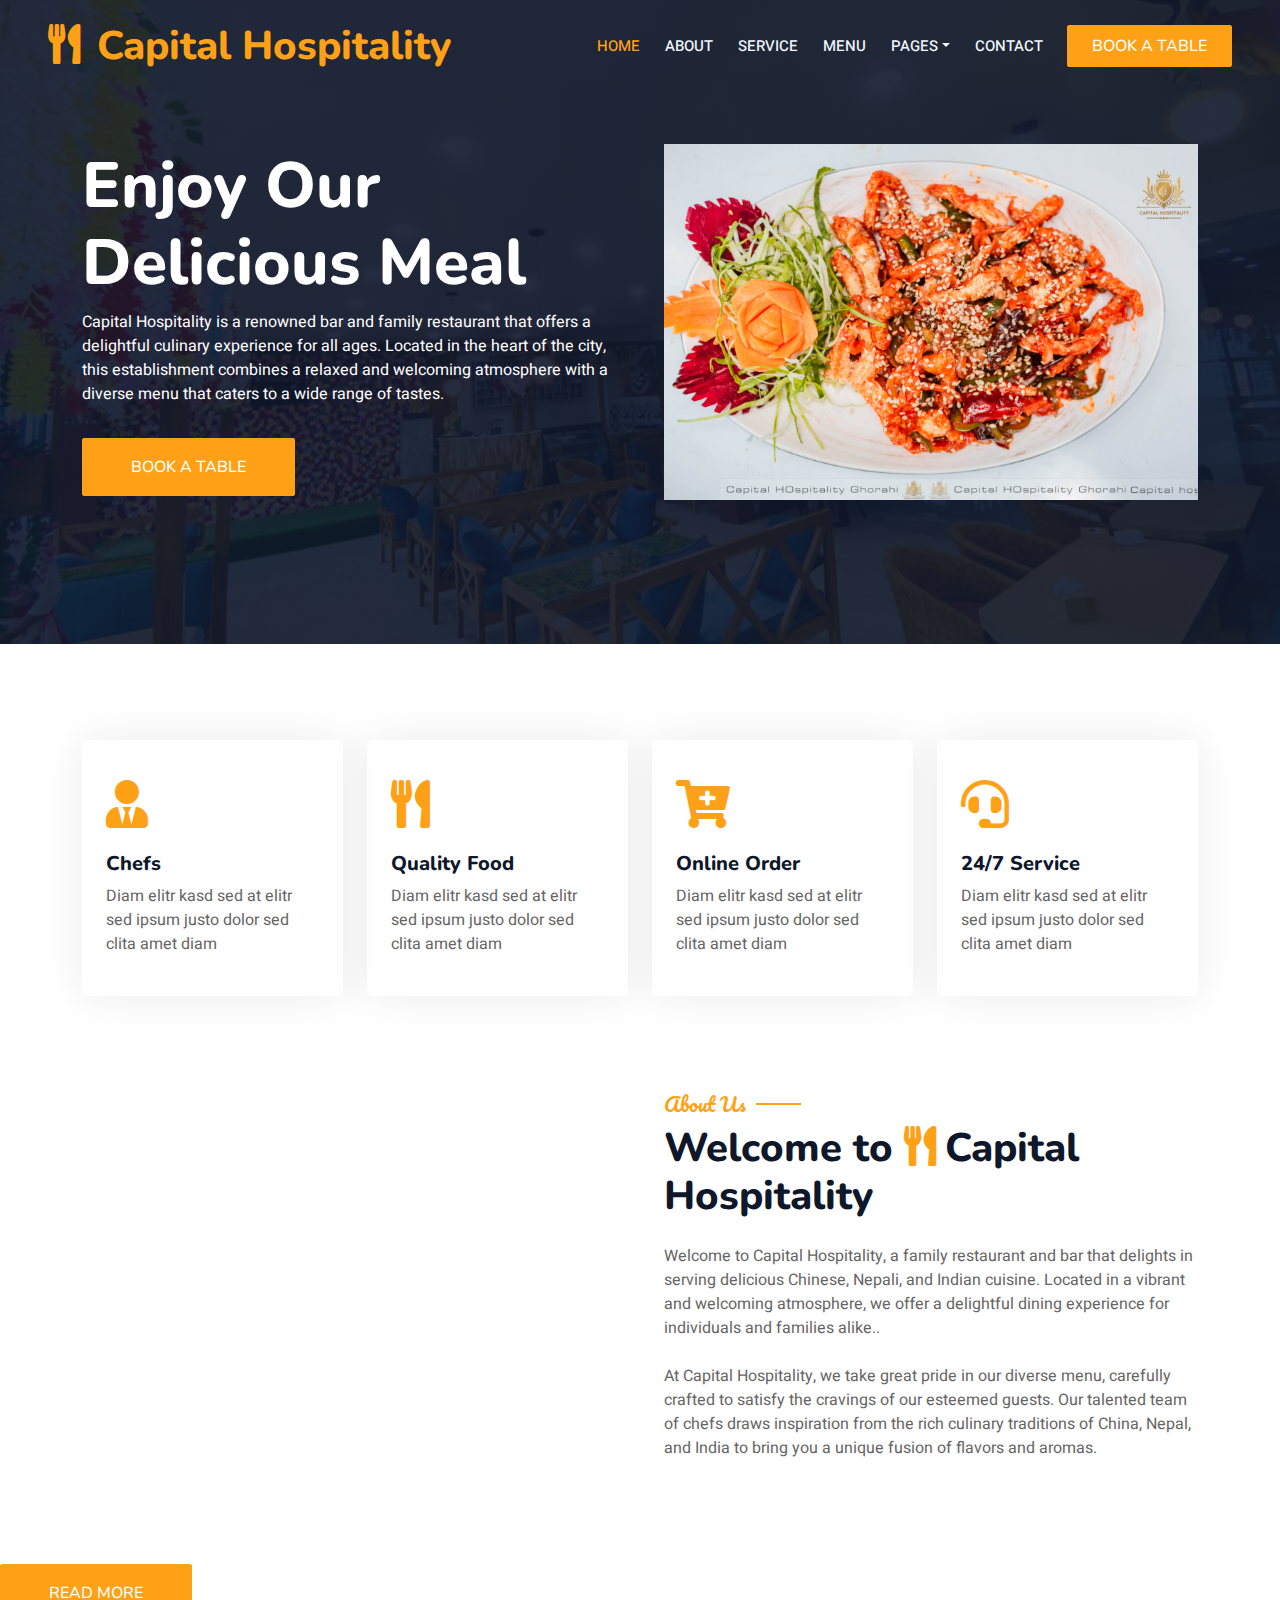
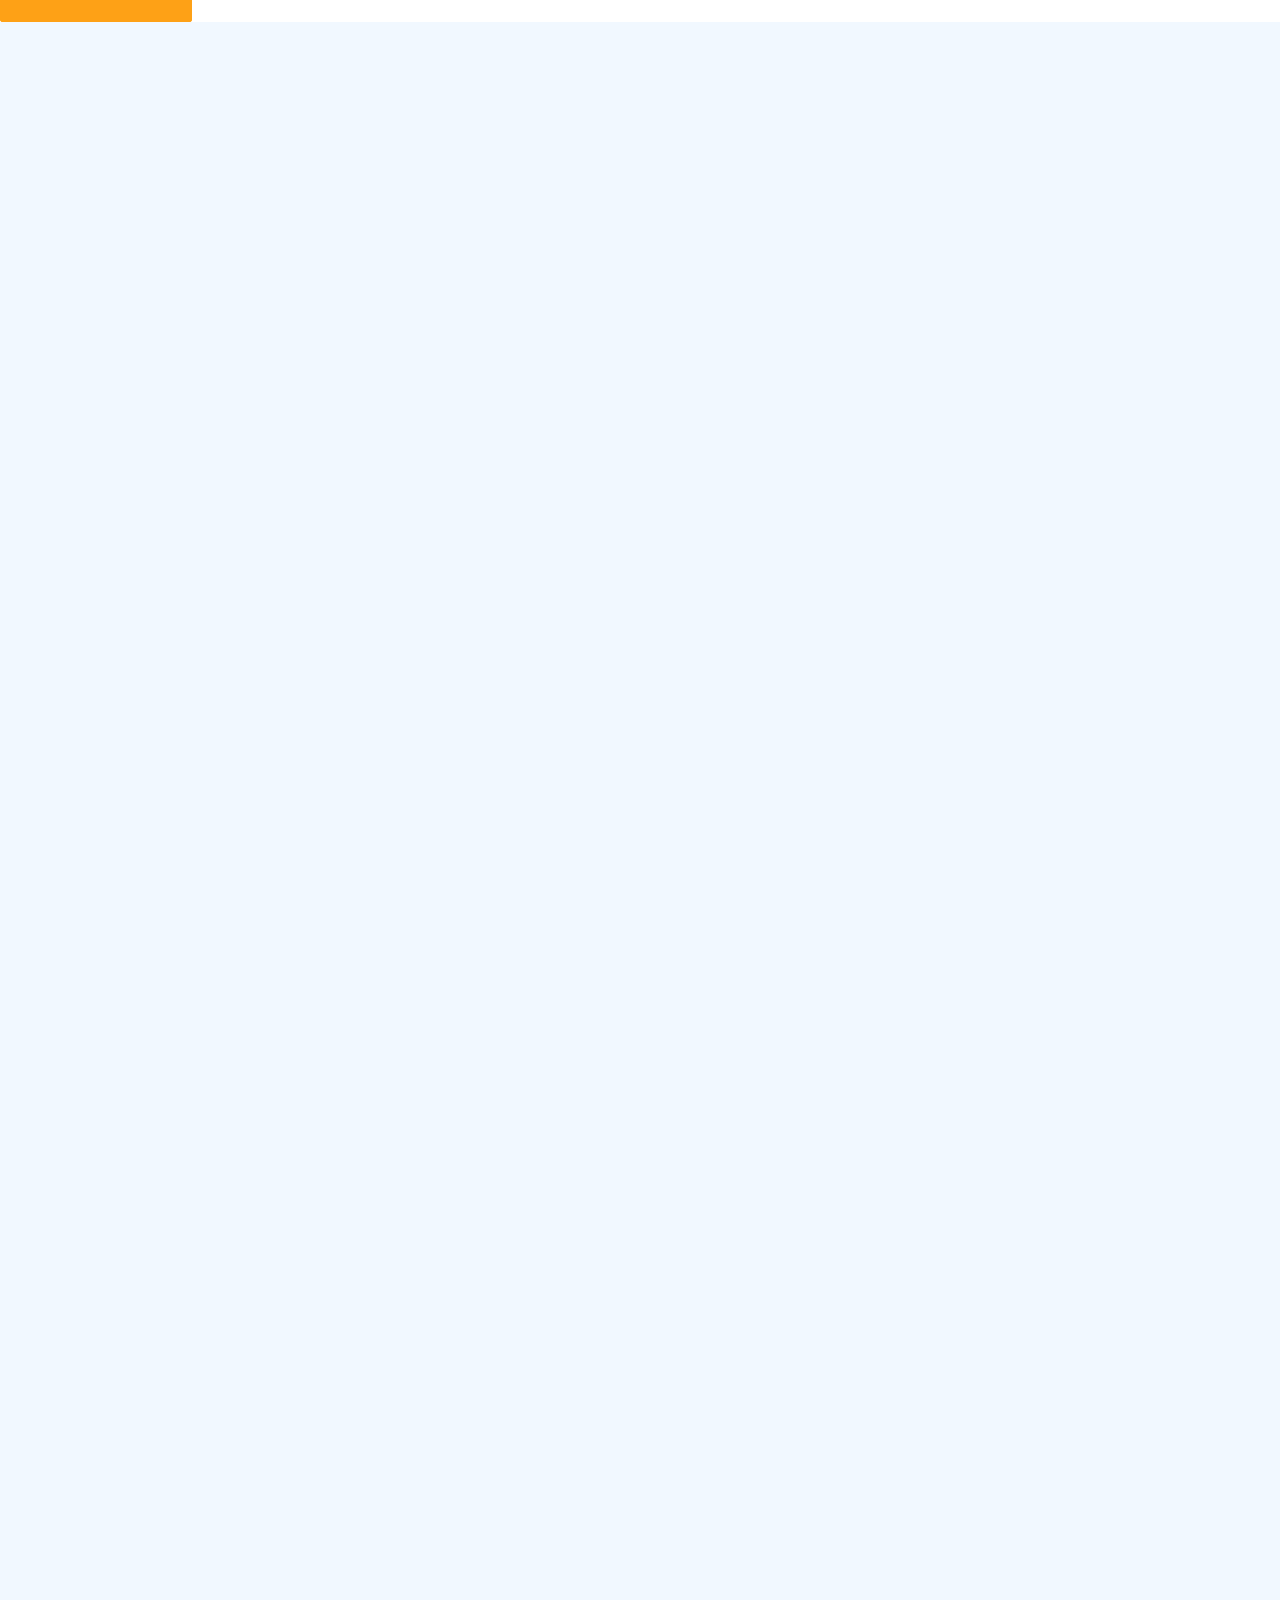
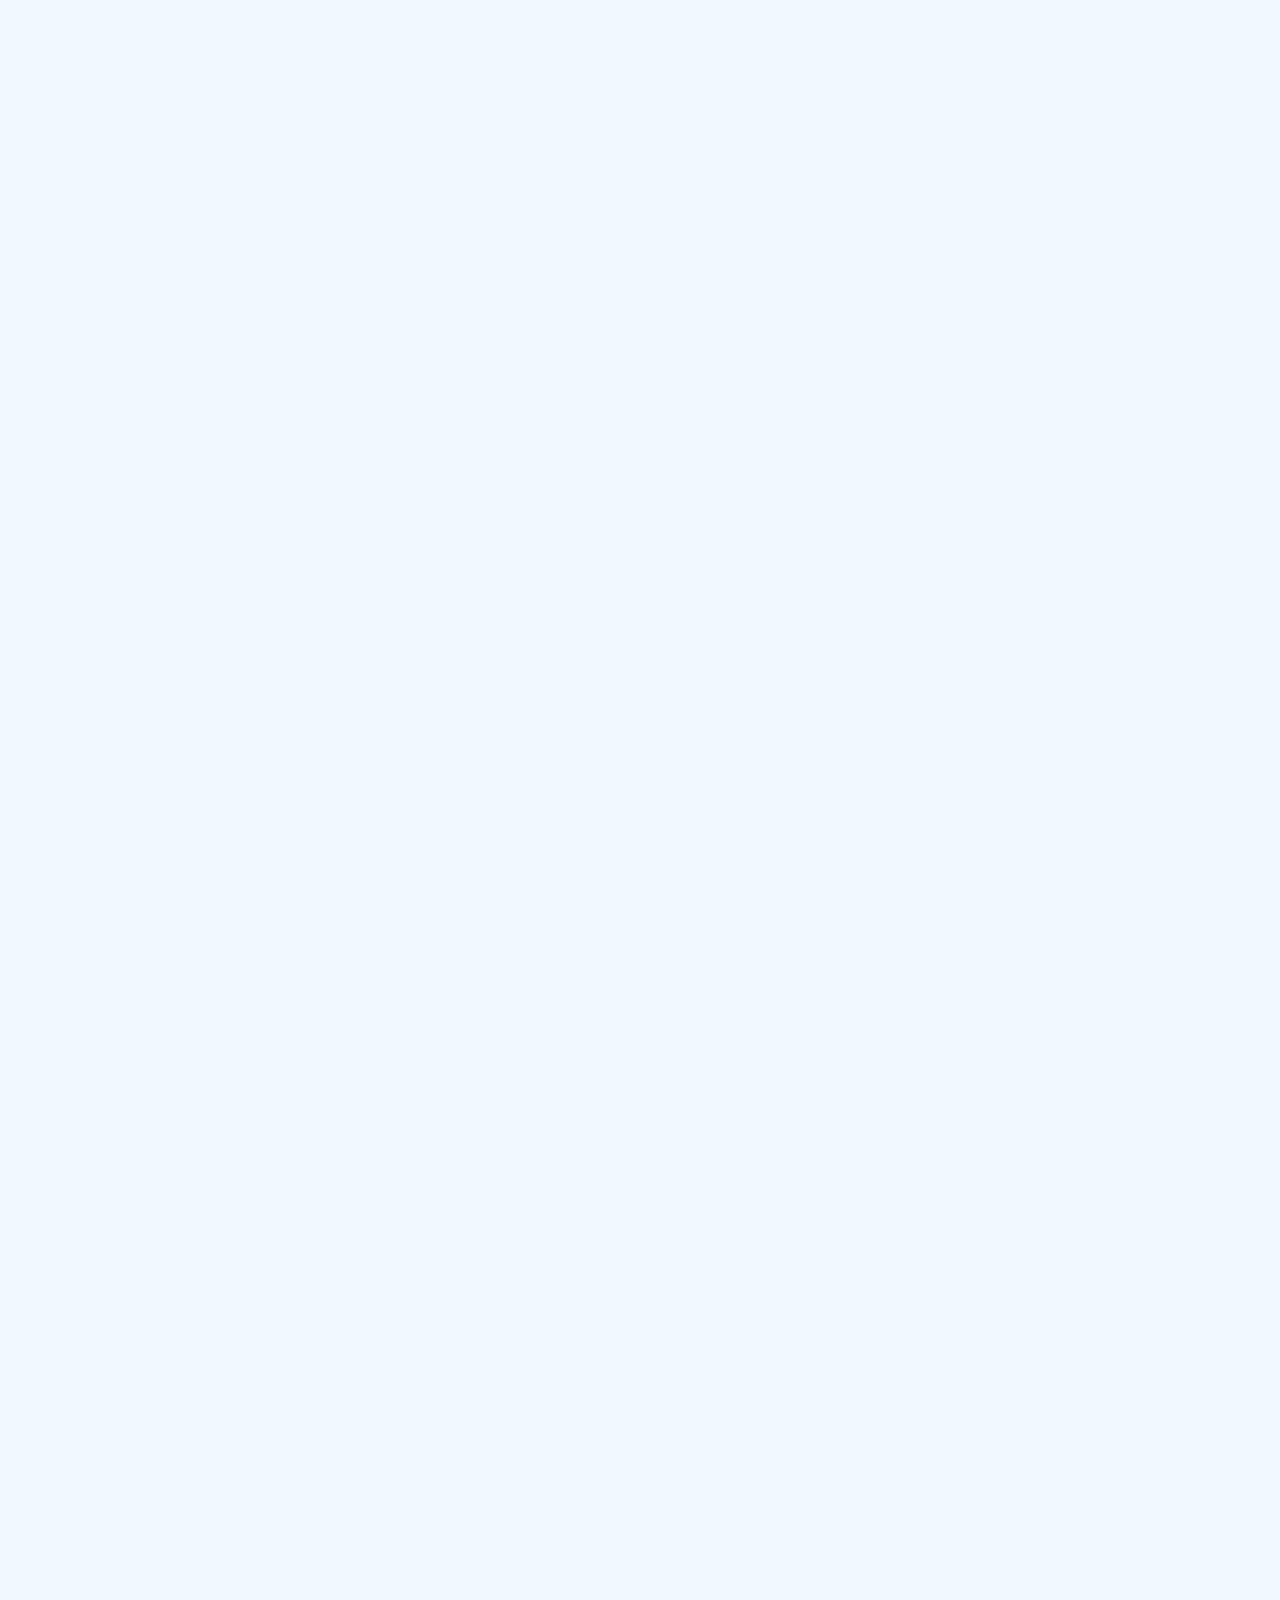
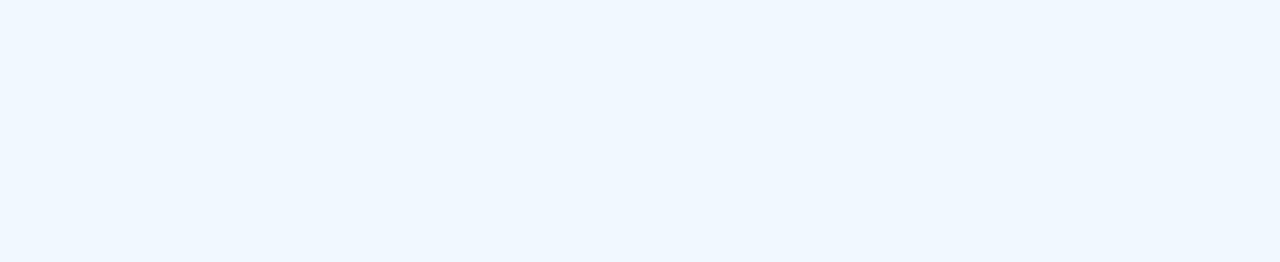
==== index.html @ b4ea0cbf "Update index.html" ====
<!DOCTYPE html>
<html lang="en">

<head>
    <meta charset="utf-8">
    <title>Capital Hospitality - Capital Hospitality</title>
    <meta content="width=device-width, initial-scale=1.0" name="viewport">
    <meta content="" name="keywords">
    <meta content="" name="description">

    <!-- Favicon -->
    <link href="img/favicon.png" rel="icon">

    <!-- Google Web Fonts -->
    <link rel="preconnect" href="https://fonts.googleapis.com">
    <link rel="preconnect" href="https://fonts.gstatic.com" crossorigin>
    <link href="https://fonts.googleapis.com/css2?family=Heebo:wght@400;500;600&family=Nunito:wght@600;700;800&family=Pacifico&display=swap" rel="stylesheet">

    <!-- Icon Font Stylesheet -->
    <link href="https://cdnjs.cloudflare.com/ajax/libs/font-awesome/5.10.0/css/all.min.css" rel="stylesheet">
    <link href="https://cdn.jsdelivr.net/npm/bootstrap-icons@1.4.1/font/bootstrap-icons.css" rel="stylesheet">

    <!-- Libraries Stylesheet -->
    <link href="lib/animate/animate.min.css" rel="stylesheet">
    <link href="lib/owlcarousel/assets/owl.carousel.min.css" rel="stylesheet">
    <link href="lib/tempusdominus/css/tempusdominus-bootstrap-4.min.css" rel="stylesheet" />

    <!-- Customized Bootstrap Stylesheet -->
    <link href="css/bootstrap.min.css" rel="stylesheet">

    <!-- Template Stylesheet -->
    <link href="css/style.css" rel="stylesheet">
</head>

<body>
    <div class="container-xxl bg-white p-0">
        <!-- Spinner Start -->
        <div id="spinner" class="show bg-white position-fixed translate-middle w-100 vh-100 top-50 start-50 d-flex align-items-center justify-content-center">
            <div class="spinner-border text-primary" style="width: 3rem; height: 3rem;" role="status">
                <span class="sr-only">Loading...</span>
            </div>
        </div>
        <!-- Spinner End -->


        <!-- Navbar & Hero Start -->
        <div class="container-xxl position-relative p-0">
            <nav class="navbar navbar-expand-lg navbar-dark bg-dark px-4 px-lg-5 py-3 py-lg-0">
                <a href="" class="navbar-brand p-0">
                    <h1 class="text-primary m-0"><i class="fa fa-utensils me-3"></i>Capital Hospitality</h1>
                    <!-- <img src="img/logo.png" alt="Logo"> -->
                </a>
                <button class="navbar-toggler" type="button" data-bs-toggle="collapse" data-bs-target="#navbarCollapse">
                    <span class="fa fa-bars"></span>
                </button>
                <div class="collapse navbar-collapse" id="navbarCollapse">
                    <div class="navbar-nav ms-auto py-0 pe-4">
                        <a href="index.html" class="nav-item nav-link active">Home</a>
                        <a href="about.html" class="nav-item nav-link">About</a>
                        <a href="service.html" class="nav-item nav-link">Service</a>
                        <a href="menu.html" class="nav-item nav-link">Menu</a>
                        <div class="nav-item dropdown">
                            <a href="#" class="nav-link dropdown-toggle" data-bs-toggle="dropdown">Pages</a>
                            <div class="dropdown-menu m-0">
                                <a href="booking.html" class="dropdown-item">Booking</a>
                                <a href="team.html" class="dropdown-item">Our Team</a>
                                <a href="testimonial.html" class="dropdown-item">Testimonial</a>
                            </div>
                        </div>
                        <a href="contact.html" class="nav-item nav-link">Contact</a>
                    </div>
                    <a href="" class="btn btn-primary py-2 px-4">Book A Table</a>
                </div>
            </nav>

            <div class="container-xxl py-5 bg-dark hero-header mb-5">
                <div class="container my-5 py-5">
                    <div class="row align-items-center g-5">
                        <div class="col-lg-6 text-center text-lg-start">
                            <h1 class="display-3 text-white animated slideInLeft">Enjoy Our<br>Delicious Meal</h1>
                            <p class="text-white animated slideInLeft mb-4 pb-2">Capital Hospitality is a renowned bar and family restaurant that offers a delightful culinary experience for all ages. Located in the heart of the city, this establishment combines a relaxed and welcoming atmosphere with a diverse menu that caters to a wide range of tastes.</p>
                            <a href="" class="btn btn-primary py-sm-3 px-sm-5 me-3 animated slideInLeft">Book A Table</a>
                        </div>
                        <div class="col-lg-6 text-center text-lg-end overflow-hidden">
                            <img class="img-fluid" src="img/hero.jpg" alt="">
                        </div>
                    </div>
                </div>
            </div>
        </div>
        <!-- Navbar & Hero End -->


        <!-- Service Start -->
        <div class="container-xxl py-5">
            <div class="container">
                <div class="row g-4">
                    <div class="col-lg-3 col-sm-6 wow fadeInUp" data-wow-delay="0.1s">
                        <div class="service-item rounded pt-3">
                            <div class="p-4">
                                <i class="fa fa-3x fa-user-tie text-primary mb-4"></i>
                                <h5>Chefs</h5>
                                <p>Diam elitr kasd sed at elitr sed ipsum justo dolor sed clita amet diam</p>
                            </div>
                        </div>
                    </div>
                    <div class="col-lg-3 col-sm-6 wow fadeInUp" data-wow-delay="0.3s">
                        <div class="service-item rounded pt-3">
                            <div class="p-4">
                                <i class="fa fa-3x fa-utensils text-primary mb-4"></i>
                                <h5>Quality Food</h5>
                                <p>Diam elitr kasd sed at elitr sed ipsum justo dolor sed clita amet diam</p>
                            </div>
                        </div>
                    </div>
                    <div class="col-lg-3 col-sm-6 wow fadeInUp" data-wow-delay="0.5s">
                        <div class="service-item rounded pt-3">
                            <div class="p-4">
                                <i class="fa fa-3x fa-cart-plus text-primary mb-4"></i>
                                <h5>Online Order</h5>
                                <p>Diam elitr kasd sed at elitr sed ipsum justo dolor sed clita amet diam</p>
                            </div>
                        </div>
                    </div>
                    <div class="col-lg-3 col-sm-6 wow fadeInUp" data-wow-delay="0.7s">
                        <div class="service-item rounded pt-3">
                            <div class="p-4">
                                <i class="fa fa-3x fa-headset text-primary mb-4"></i>
                                <h5>24/7 Service</h5>
                                <p>Diam elitr kasd sed at elitr sed ipsum justo dolor sed clita amet diam</p>
                            </div>
                        </div>
                    </div>
                </div>
            </div>
        </div>
        <!-- Service End -->


        <!-- About Start -->
        <div class="container-xxl py-5">
            <div class="container">
                <div class="row g-5 align-items-center">
                    <div class="col-lg-6">
                        <div class="row g-3">
                            <div class="col-6 text-start">
                                <img class="img-fluid rounded w-100 wow zoomIn" data-wow-delay="0.1s" src="img/about-1.jpg">
                            </div>
                            <div class="col-6 text-start">
                                <img class="img-fluid rounded w-75 wow zoomIn" data-wow-delay="0.3s" src="img/about-2.png" style="margin-top: 25%;">
                            </div>
                            <div class="col-6 text-end">
                                <img class="img-fluid rounded w-75 wow zoomIn" data-wow-delay="0.5s" src="img/about-3.jpg">
                            </div>
                            <div class="col-6 text-end">
                                <img class="img-fluid rounded w-100 wow zoomIn" data-wow-delay="0.7s" src="img/about-4.jpg">
                            </div>
                        </div>
                    </div>
                    <div class="col-lg-6">
                        <h5 class="section-title ff-secondary text-start text-primary fw-normal">About Us</h5>
                        <h1 class="mb-4">Welcome to <i class="fa fa-utensils text-primary me-2"></i>Capital Hospitality</h1>
                        <p class="mb-4">Welcome to Capital Hospitality, a family restaurant and bar that delights in serving delicious Chinese, Nepali, and Indian cuisine. Located in a vibrant and welcoming atmosphere, we offer a delightful dining experience for individuals and families alike..</p>
                        <p class="mb-4">At Capital Hospitality, we take great pride in our diverse menu, carefully crafted to satisfy the cravings of our esteemed guests. Our talented team of chefs draws inspiration from the rich culinary traditions of China, Nepal, and India to bring you a unique fusion of flavors and aromas.</p>
                        <div class="row g-4 mb-4">
                            <div class="col-sm-6">
                                <div class="d-flex align-items-center border-start border-5 border-primary px-3">
                                    </div>
                                </div>
                            </div>
                                    </div>
                                </div>
                            </div>
                        </div>
                        <a class="btn btn-primary py-3 px-5 mt-2" href="">Read More</a>
                    </div>
                </div>
            </div>
        </div>
        <!-- About End -->


        <!-- Menu Start -->
        <div class="container-xxl py-5">
            <div class="container">
                <div class="text-center wow fadeInUp" data-wow-delay="0.1s">
                    <h5 class="section-title ff-secondary text-center text-primary fw-normal">Food Menu</h5>
                    <h1 class="mb-5">Most Popular Items</h1>
                </div>
                <div class="tab-class text-center wow fadeInUp" data-wow-delay="0.1s">
                    <ul class="nav nav-pills d-inline-flex justify-content-center border-bottom mb-5">
                        <li class="nav-item">
                            <a class="d-flex align-items-center text-start mx-3 ms-0 pb-3 active" data-bs-toggle="pill" href="#tab-1">
                                <i class="fa fa-coffee fa-2x text-primary"></i>
                                <div class="ps-3">
                                    <small class="text-body">Popular+</small>
                                    <h6 class="mt-n1 mb-0">Breakfast</h6>
                                </div>
                            </a>
                        </li>
                        <li class="nav-item">
                            <a class="d-flex align-items-center text-start mx-3 pb-3" data-bs-toggle="pill" href="#tab-2">
                                <i class="fa fa-hamburger fa-2x text-primary"></i>
                                <div class="ps-3">
                                    <small class="text-body">Special</small>
                                    <h6 class="mt-n1 mb-0">Launch</h6>
                                </div>
                            </a>
                        </li>
                        <li class="nav-item">
                            <a class="d-flex align-items-center text-start mx-3 me-0 pb-3" data-bs-toggle="pill" href="#tab-3">
                                <i class="fa fa-utensils fa-2x text-primary"></i>
                                <div class="ps-3">
                                    <small class="text-body">Lovely</small>
                                    <h6 class="mt-n1 mb-0">Dinner</h6>
                                </div>
                            </a>
                        </li>
                    </ul>
                    <div class="tab-content">
                        <div id="tab-1" class="tab-pane fade show p-0 active">
                            <div class="row g-4">
                                <div class="col-lg-6">
                                    <div class="d-flex align-items-center">
                                        <img class="flex-shrink-0 img-fluid rounded" src="img/menu-1.jpg" alt="" style="width: 80px;">
                                        <div class="w-100 d-flex flex-column text-start ps-4">
                                            <h5 class="d-flex justify-content-between border-bottom pb-2">
                                                <span>Chicken Burger</span>
                                                <span class="text-primary">$115</span>
                                            </h5>
                                            <small class="fst-italic">Ipsum ipsum clita erat amet dolor justo diam</small>
                                        </div>
                                    </div>
                                </div>
                                <div class="col-lg-6">
                                    <div class="d-flex align-items-center">
                                        <img class="flex-shrink-0 img-fluid rounded" src="img/menu-2.jpg" alt="" style="width: 80px;">
                                        <div class="w-100 d-flex flex-column text-start ps-4">
                                            <h5 class="d-flex justify-content-between border-bottom pb-2">
                                                <span>Chicken Burger</span>
                                                <span class="text-primary">$115</span>
                                            </h5>
                                            <small class="fst-italic">Ipsum ipsum clita erat amet dolor justo diam</small>
                                        </div>
                                    </div>
                                </div>
                                <div class="col-lg-6">
                                    <div class="d-flex align-items-center">
                                        <img class="flex-shrink-0 img-fluid rounded" src="img/menu-3.jpg" alt="" style="width: 80px;">
                                        <div class="w-100 d-flex flex-column text-start ps-4">
                                            <h5 class="d-flex justify-content-between border-bottom pb-2">
                                                <span>Chicken Burger</span>
                                                <span class="text-primary">$115</span>
                                            </h5>
                                            <small class="fst-italic">Ipsum ipsum clita erat amet dolor justo diam</small>
                                        </div>
                                    </div>
                                </div>
                                <div class="col-lg-6">
                                    <div class="d-flex align-items-center">
                                        <img class="flex-shrink-0 img-fluid rounded" src="img/menu-4.jpg" alt="" style="width: 80px;">
                                        <div class="w-100 d-flex flex-column text-start ps-4">
                                            <h5 class="d-flex justify-content-between border-bottom pb-2">
                                                <span>Chicken Burger</span>
                                                <span class="text-primary">$115</span>
                                            </h5>
                                            <small class="fst-italic">Ipsum ipsum clita erat amet dolor justo diam</small>
                                        </div>
                                    </div>
                                </div>
                                <div class="col-lg-6">
                                    <div class="d-flex align-items-center">
                                        <img class="flex-shrink-0 img-fluid rounded" src="img/menu-5.jpg" alt="" style="width: 80px;">
                                        <div class="w-100 d-flex flex-column text-start ps-4">
                                            <h5 class="d-flex justify-content-between border-bottom pb-2">
                                                <span>Chicken Burger</span>
                                                <span class="text-primary">$115</span>
                                            </h5>
                                            <small class="fst-italic">Ipsum ipsum clita erat amet dolor justo diam</small>
                                        </div>
                                    </div>
                                </div>
                                <div class="col-lg-6">
                                    <div class="d-flex align-items-center">
                                        <img class="flex-shrink-0 img-fluid rounded" src="img/menu-6.jpg" alt="" style="width: 80px;">
                                        <div class="w-100 d-flex flex-column text-start ps-4">
                                            <h5 class="d-flex justify-content-between border-bottom pb-2">
                                                <span>Chicken Burger</span>
                                                <span class="text-primary">$115</span>
                                            </h5>
                                            <small class="fst-italic">Ipsum ipsum clita erat amet dolor justo diam</small>
                                        </div>
                                    </div>
                                </div>
                                <div class="col-lg-6">
                                    <div class="d-flex align-items-center">
                                        <img class="flex-shrink-0 img-fluid rounded" src="img/menu-7.jpg" alt="" style="width: 80px;">
                                        <div class="w-100 d-flex flex-column text-start ps-4">
                                            <h5 class="d-flex justify-content-between border-bottom pb-2">
                                                <span>Chicken Burger</span>
                                                <span class="text-primary">$115</span>
                                            </h5>
                                            <small class="fst-italic">Ipsum ipsum clita erat amet dolor justo diam</small>
                                        </div>
                                    </div>
                                </div>
                                <div class="col-lg-6">
                                    <div class="d-flex align-items-center">
                                        <img class="flex-shrink-0 img-fluid rounded" src="img/menu-8.jpg" alt="" style="width: 80px;">
                                        <div class="w-100 d-flex flex-column text-start ps-4">
                                            <h5 class="d-flex justify-content-between border-bottom pb-2">
                                                <span>Chicken Burger</span>
                                                <span class="text-primary">$115</span>
                                            </h5>
                                            <small class="fst-italic">Ipsum ipsum clita erat amet dolor justo diam</small>
                                        </div>
                                    </div>
                                </div>
                            </div>
                        </div>
                        <div id="tab-2" class="tab-pane fade show p-0">
                            <div class="row g-4">
                                <div class="col-lg-6">
                                    <div class="d-flex align-items-center">
                                        <img class="flex-shrink-0 img-fluid rounded" src="img/menu-1.jpg" alt="" style="width: 80px;">
                                        <div class="w-100 d-flex flex-column text-start ps-4">
                                            <h5 class="d-flex justify-content-between border-bottom pb-2">
                                                <span>Chicken Burger</span>
                                                <span class="text-primary">$115</span>
                                            </h5>
                                            <small class="fst-italic">Ipsum ipsum clita erat amet dolor justo diam</small>
                                        </div>
                                    </div>
                                </div>
                                <div class="col-lg-6">
                                    <div class="d-flex align-items-center">
                                        <img class="flex-shrink-0 img-fluid rounded" src="img/menu-2.jpg" alt="" style="width: 80px;">
                                        <div class="w-100 d-flex flex-column text-start ps-4">
                                            <h5 class="d-flex justify-content-between border-bottom pb-2">
                                                <span>Chicken Burger</span>
                                                <span class="text-primary">$115</span>
                                            </h5>
                                            <small class="fst-italic">Ipsum ipsum clita erat amet dolor justo diam</small>
                                        </div>
                                    </div>
                                </div>
                                <div class="col-lg-6">
                                    <div class="d-flex align-items-center">
                                        <img class="flex-shrink-0 img-fluid rounded" src="img/menu-3.jpg" alt="" style="width: 80px;">
                                        <div class="w-100 d-flex flex-column text-start ps-4">
                                            <h5 class="d-flex justify-content-between border-bottom pb-2">
                                                <span>Chicken Burger</span>
                                                <span class="text-primary">$115</span>
                                            </h5>
                                            <small class="fst-italic">Ipsum ipsum clita erat amet dolor justo diam</small>
                                        </div>
                                    </div>
                                </div>
                                <div class="col-lg-6">
                                    <div class="d-flex align-items-center">
                                        <img class="flex-shrink-0 img-fluid rounded" src="img/menu-4.jpg" alt="" style="width: 80px;">
                                        <div class="w-100 d-flex flex-column text-start ps-4">
                                            <h5 class="d-flex justify-content-between border-bottom pb-2">
                                                <span>Chicken Burger</span>
                                                <span class="text-primary">$115</span>
                                            </h5>
                                            <small class="fst-italic">Ipsum ipsum clita erat amet dolor justo diam</small>
                                        </div>
                                    </div>
                                </div>
                                <div class="col-lg-6">
                                    <div class="d-flex align-items-center">
                                        <img class="flex-shrink-0 img-fluid rounded" src="img/menu-5.jpg" alt="" style="width: 80px;">
                                        <div class="w-100 d-flex flex-column text-start ps-4">
                                            <h5 class="d-flex justify-content-between border-bottom pb-2">
                                                <span>Chicken Burger</span>
                                                <span class="text-primary">$115</span>
                                            </h5>
                                            <small class="fst-italic">Ipsum ipsum clita erat amet dolor justo diam</small>
                                        </div>
                                    </div>
                                </div>
                                <div class="col-lg-6">
                                    <div class="d-flex align-items-center">
                                        <img class="flex-shrink-0 img-fluid rounded" src="img/menu-6.jpg" alt="" style="width: 80px;">
                                        <div class="w-100 d-flex flex-column text-start ps-4">
                                            <h5 class="d-flex justify-content-between border-bottom pb-2">
                                                <span>Chicken Burger</span>
                                                <span class="text-primary">$115</span>
                                            </h5>
                                            <small class="fst-italic">Ipsum ipsum clita erat amet dolor justo diam</small>
                                        </div>
                                    </div>
                                </div>
                                <div class="col-lg-6">
                                    <div class="d-flex align-items-center">
                                        <img class="flex-shrink-0 img-fluid rounded" src="img/menu-7.jpg" alt="" style="width: 80px;">
                                        <div class="w-100 d-flex flex-column text-start ps-4">
                                            <h5 class="d-flex justify-content-between border-bottom pb-2">
                                                <span>Chicken Burger</span>
                                                <span class="text-primary">$115</span>
                                            </h5>
                                            <small class="fst-italic">Ipsum ipsum clita erat amet dolor justo diam</small>
                                        </div>
                                    </div>
                                </div>
                                <div class="col-lg-6">
                                    <div class="d-flex align-items-center">
                                        <img class="flex-shrink-0 img-fluid rounded" src="img/menu-8.jpg" alt="" style="width: 80px;">
                                        <div class="w-100 d-flex flex-column text-start ps-4">
                                            <h5 class="d-flex justify-content-between border-bottom pb-2">
                                                <span>Chicken Burger</span>
                                                <span class="text-primary">$115</span>
                                            </h5>
                                            <small class="fst-italic">Ipsum ipsum clita erat amet dolor justo diam</small>
                                        </div>
                                    </div>
                                </div>
                            </div>
                        </div>
                        <div id="tab-3" class="tab-pane fade show p-0">
                            <div class="row g-4">
                                <div class="col-lg-6">
                                    <div class="d-flex align-items-center">
                                        <img class="flex-shrink-0 img-fluid rounded" src="img/menu-1.jpg" alt="" style="width: 80px;">
                                        <div class="w-100 d-flex flex-column text-start ps-4">
                                            <h5 class="d-flex justify-content-between border-bottom pb-2">
                                                <span>Chicken Burger</span>
                                                <span class="text-primary">$115</span>
                                            </h5>
                                            <small class="fst-italic">Ipsum ipsum clita erat amet dolor justo diam</small>
                                        </div>
                                    </div>
                                </div>
                                <div class="col-lg-6">
                                    <div class="d-flex align-items-center">
                                        <img class="flex-shrink-0 img-fluid rounded" src="img/menu-2.jpg" alt="" style="width: 80px;">
                                        <div class="w-100 d-flex flex-column text-start ps-4">
                                            <h5 class="d-flex justify-content-between border-bottom pb-2">
                                                <span>Chicken Burger</span>
                                                <span class="text-primary">$115</span>
                                            </h5>
                                            <small class="fst-italic">Ipsum ipsum clita erat amet dolor justo diam</small>
                                        </div>
                                    </div>
                                </div>
                                <div class="col-lg-6">
                                    <div class="d-flex align-items-center">
                                        <img class="flex-shrink-0 img-fluid rounded" src="img/menu-3.jpg" alt="" style="width: 80px;">
                                        <div class="w-100 d-flex flex-column text-start ps-4">
                                            <h5 class="d-flex justify-content-between border-bottom pb-2">
                                                <span>Chicken Burger</span>
                                                <span class="text-primary">$115</span>
                                            </h5>
                                            <small class="fst-italic">Ipsum ipsum clita erat amet dolor justo diam</small>
                                        </div>
                                    </div>
                                </div>
                                <div class="col-lg-6">
                                    <div class="d-flex align-items-center">
                                        <img class="flex-shrink-0 img-fluid rounded" src="img/menu-4.jpg" alt="" style="width: 80px;">
                                        <div class="w-100 d-flex flex-column text-start ps-4">
                                            <h5 class="d-flex justify-content-between border-bottom pb-2">
                                                <span>Chicken Burger</span>
                                                <span class="text-primary">$115</span>
                                            </h5>
                                            <small class="fst-italic">Ipsum ipsum clita erat amet dolor justo diam</small>
                                        </div>
                                    </div>
                                </div>
                                <div class="col-lg-6">
                                    <div class="d-flex align-items-center">
                                        <img class="flex-shrink-0 img-fluid rounded" src="img/menu-5.jpg" alt="" style="width: 80px;">
                                        <div class="w-100 d-flex flex-column text-start ps-4">
                                            <h5 class="d-flex justify-content-between border-bottom pb-2">
                                                <span>Chicken Burger</span>
                                                <span class="text-primary">$115</span>
                                            </h5>
                                            <small class="fst-italic">Ipsum ipsum clita erat amet dolor justo diam</small>
                                        </div>
                                    </div>
                                </div>
                                <div class="col-lg-6">
                                    <div class="d-flex align-items-center">
                                        <img class="flex-shrink-0 img-fluid rounded" src="img/menu-6.jpg" alt="" style="width: 80px;">
                                        <div class="w-100 d-flex flex-column text-start ps-4">
                                            <h5 class="d-flex justify-content-between border-bottom pb-2">
                                                <span>Chicken Burger</span>
                                                <span class="text-primary">$115</span>
                                            </h5>
                                            <small class="fst-italic">Ipsum ipsum clita erat amet dolor justo diam</small>
                                        </div>
                                    </div>
                                </div>
                                <div class="col-lg-6">
                                    <div class="d-flex align-items-center">
                                        <img class="flex-shrink-0 img-fluid rounded" src="img/menu-7.jpg" alt="" style="width: 80px;">
                                        <div class="w-100 d-flex flex-column text-start ps-4">
                                            <h5 class="d-flex justify-content-between border-bottom pb-2">
                                                <span>Chicken Burger</span>
                                                <span class="text-primary">$115</span>
                                            </h5>
                                            <small class="fst-italic">Ipsum ipsum clita erat amet dolor justo diam</small>
                                        </div>
                                    </div>
                                </div>
                                <div class="col-lg-6">
                                    <div class="d-flex align-items-center">
                                        <img class="flex-shrink-0 img-fluid rounded" src="img/menu-8.jpg" alt="" style="width: 80px;">
                                        <div class="w-100 d-flex flex-column text-start ps-4">
                                            <h5 class="d-flex justify-content-between border-bottom pb-2">
                                                <span>Chicken Burger</span>
                                                <span class="text-primary">$115</span>
                                            </h5>
                                            <small class="fst-italic">Ipsum ipsum clita erat amet dolor justo diam</small>
                                        </div>
                                    </div>
                                </div>
                            </div>
                        </div>
                    </div>
                </div>
            </div>
        </div>
        <!-- Menu End -->


        <!-- Reservation Start -->
        <div class="container-xxl py-5 px-0 wow fadeInUp" data-wow-delay="0.1s">
            <div class="row g-0">
                <div class="col-md-6">
                    <div class="video">
                        <button type="button" class="btn-play" data-bs-toggle="modal" data-src="https://www.youtube.com/embed/DWRcNpR6Kdc" data-bs-target="#videoModal">
                            <span></span>
                        </button>
                    </div>
                </div>
                <div class="col-md-6 bg-dark d-flex align-items-center">
                    <div class="p-5 wow fadeInUp" data-wow-delay="0.2s">
                        <h5 class="section-title ff-secondary text-start text-primary fw-normal">Reservation</h5>
                        <h1 class="text-white mb-4">Book A Table Online</h1>
                        <form>
                            <div class="row g-3">
                                <div class="col-md-6">
                                    <div class="form-floating">
                                        <input type="text" class="form-control" id="name" placeholder="Your Name">
                                        <label for="name">Your Name</label>
                                    </div>
                                </div>
                                <div class="col-md-6">
                                    <div class="form-floating">
                                        <input type="email" class="form-control" id="email" placeholder="Your Email">
                                        <label for="email">Your Email</label>
                                    </div>
                                </div>
                                <div class="col-md-6">
                                    <div class="form-floating date" id="date3" data-target-input="nearest">
                                        <input type="text" class="form-control datetimepicker-input" id="datetime" placeholder="Date & Time" data-target="#date3" data-toggle="datetimepicker" />
                                        <label for="datetime">Date & Time</label>
                                    </div>
                                </div>
                                <div class="col-md-6">
                                    <div class="form-floating">
                                        <select class="form-select" id="select1">
                                          <option value="1">People 1</option>
                                          <option value="2">People 2</option>
                                          <option value="3">People 3</option>
                                        </select>
                                        <label for="select1">No Of People</label>
                                      </div>
                                </div>
                                <div class="col-12">
                                    <div class="form-floating">
                                        <textarea class="form-control" placeholder="Special Request" id="message" style="height: 100px"></textarea>
                                        <label for="message">Special Request</label>
                                    </div>
                                </div>
                                <div class="col-12">
                                    <button class="btn btn-primary w-100 py-3" type="submit">Book Now</button>
                                </div>
                            </div>
                        </form>
                    </div>
                </div>
            </div>
        </div>

        <div class="modal fade" id="videoModal" tabindex="-1" aria-labelledby="exampleModalLabel" aria-hidden="true">
            <div class="modal-dialog">
                <div class="modal-content rounded-0">
                    <div class="modal-header">
                        <h5 class="modal-title" id="exampleModalLabel">Youtube Video</h5>
                        <button type="button" class="btn-close" data-bs-dismiss="modal" aria-label="Close"></button>
                    </div>
                    <div class="modal-body">
                        <!-- 16:9 aspect ratio -->
                        <div class="ratio ratio-16x9">
                            <iframe class="embed-responsive-item" src="" id="video" allowfullscreen allowscriptaccess="always"
                                allow="autoplay"></iframe>
                        </div>
                    </div>
                </div>
            </div>
        </div>
        <!-- Reservation Start -->


        <!-- Team Start -->
        <div class="container-xxl pt-5 pb-3">
            <div class="container">
                <div class="text-center wow fadeInUp" data-wow-delay="0.1s">
                    <h5 class="section-title ff-secondary text-center text-primary fw-normal">Team Members</h5>
                    <h1 class="mb-5">Our Master Chefs</h1>
                </div>
                <div class="row g-4">
                    <div class="col-lg-3 col-md-6 wow fadeInUp" data-wow-delay="0.1s">
                        <div class="team-item text-center rounded overflow-hidden">
                            <div class="rounded-circle overflow-hidden m-4">
                                <img class="img-fluid" src="img/team-1.jpg" alt="">
                            </div>
                            <h5 class="mb-0">Khiman Sing Pun</h5>
                            <small>Head Chef</small>
                            <div class="d-flex justify-content-center mt-3">
                                <a class="btn btn-square btn-primary mx-1" href="https://www.facebook.com/pm.khiman.7"><i class="fab fa-facebook-f"></i></a>   
                            </div>
                        </div>
                    </div>
                    <div class="col-lg-3 col-md-6 wow fadeInUp" data-wow-delay="0.3s">
                        <div class="team-item text-center rounded overflow-hidden">
                            <div class="rounded-circle overflow-hidden m-4">
                                <img class="img-fluid" src="img/team-2.jpg" alt="">
                            </div>
                            <h5 class="mb-0">Full Name</h5>
                            <small>Designation</small>
                            <div class="d-flex justify-content-center mt-3">
                                <a class="btn btn-square btn-primary mx-1" href="https://www.facebook.com/capitalhospitalitydang"><i class="fab fa-facebook-f"></i></a>
                                <a class="btn btn-square btn-primary mx-1" href="https://www.instagram.com/capitalhospitalitydang/"><i class="fab fa-instagram"></i></a>
                                <a class="btn btn-square btn-primary mx-1" href="https://youtube.com/@capitalhospitality908"><i class="fab fa-youtube"></i></a>
                            </div>
                        </div>
                    </div>
                    <div class="col-lg-3 col-md-6 wow fadeInUp" data-wow-delay="0.5s">
                        <div class="team-item text-center rounded overflow-hidden">
                            <div class="rounded-circle overflow-hidden m-4">
                                <img class="img-fluid" src="img/team-3.jpg" alt="">
                            </div>
                            <h5 class="mb-0">Full Name</h5>
                            <small>Designation</small>
                            <div class="d-flex justify-content-center mt-3">
                                <a class="btn btn-square btn-primary mx-1" href="https://www.facebook.com/capitalhospitalitydang"><i class="fab fa-facebook-f"></i></a>
                                <a class="btn btn-square btn-primary mx-1" href="https://www.instagram.com/capitalhospitalitydang/"><i class="fab fa-instagram"></i></a>
                                <a class="btn btn-square btn-primary mx-1" href="https://youtube.com/@capitalhospitality908"><i class="fab fa-youtube"></i></a>
                            </div>
                        </div>
                    </div>
                    <div class="col-lg-3 col-md-6 wow fadeInUp" data-wow-delay="0.7s">
                        <div class="team-item text-center rounded overflow-hidden">
                            <div class="rounded-circle overflow-hidden m-4">
                                <img class="img-fluid" src="img/team-4.jpg" alt="">
                            </div>
                            <h5 class="mb-0">Full Name</h5>
                            <small>Designation</small>
                            <div class="d-flex justify-content-center mt-3">
                                <a class="btn btn-square btn-primary mx-1" href="https://www.facebook.com/capitalhospitalitydang"><i class="fab fa-facebook-f"></i></a>
                                <a class="btn btn-square btn-primary mx-1" href="https://www.instagram.com/capitalhospitalitydang/"><i class="fab fa-instagram"></i></a>
                                <a class="btn btn-square btn-primary mx-1" href="https://youtube.com/@capitalhospitality908"><i class="fab fa-youtube"></i></a>
                            </div>
                        </div>
                    </div>
                </div>
            </div>
        </div>
        <!-- Team End -->


        <!-- Testimonial Start -->
        <div class="container-xxl py-5 wow fadeInUp" data-wow-delay="0.1s">
            <div class="container">
                <div class="text-center">
                    <h5 class="section-title ff-secondary text-center text-primary fw-normal">Testimonial</h5>
                    <h1 class="mb-5">Our Clients Say!!!</h1>
                </div>
                <div class="owl-carousel testimonial-carousel">
                    <div class="testimonial-item bg-transparent border rounded p-4">
                        <i class="fa fa-quote-left fa-2x text-primary mb-3"></i>
                        <p>Best place with best service </p>
                        <div class="d-flex align-items-center">
                            <img class="img-fluid flex-shrink-0 rounded-circle" src="img/testimonial-1.jpg" style="width: 50px; height: 50px;">
                            <div class="ps-3">
                                <h5 class="mb-1">Client Name</h5>
                                <small>Profession</small>
                            </div>
                        </div>
                    </div>
                    <div class="testimonial-item bg-transparent border rounded p-4">
                        <i class="fa fa-quote-left fa-2x text-primary mb-3"></i>
                        <p>Best place to hangout with friends</p>
                        <div class="d-flex align-items-center">
                            <img class="img-fluid flex-shrink-0 rounded-circle" src="img/testimonial-2.jpg" style="width: 50px; height: 50px;">
                            <div class="ps-3">
                                <h5 class="mb-1">Client Name</h5>
                                <small>Profession</small>
                            </div>
                        </div>
                    </div>
                    <div class="testimonial-item bg-transparent border rounded p-4">
                        <i class="fa fa-quote-left fa-2x text-primary mb-3"></i>
                        <p>Good food with best view</p>
                        <div class="d-flex align-items-center">
                            <img class="img-fluid flex-shrink-0 rounded-circle" src="img/testimonial-3.jpg" style="width: 50px; height: 50px;">
                            <div class="ps-3">
                                <h5 class="mb-1">Client Name</h5>
                                <small>Profession</small>
                            </div>
                        </div>
                    </div>
                    <div class="testimonial-item bg-transparent border rounded p-4">
                        <i class="fa fa-quote-left fa-2x text-primary mb-3"></i>
                        <p>One of the best in the town</p>
                        <div class="d-flex align-items-center">
                            <img class="img-fluid flex-shrink-0 rounded-circle" src="img/testimonial-4.jpg" style="width: 50px; height: 50px;">
                            <div class="ps-3">
                                <h5 class="mb-1">Client Name</h5>
                                <small>Profession</small>
                            </div>
                        </div>
                    </div>
                </div>
            </div>
        </div>
        <!-- Testimonial End -->
        

        <!-- Footer Start -->
        <div class="container-fluid bg-dark text-light footer pt-5 mt-5 wow fadeIn" data-wow-delay="0.1s">
            <div class="container py-5">
                <div class="row g-5">
                    <div class="col-lg-3 col-md-6">
                        <h4 class="section-title ff-secondary text-start text-primary fw-normal mb-4">Capital Hospitality</h4>
                        <a class="btn btn-link" href="">About Us</a>
                        <a class="btn btn-link" href="">Contact Us</a>
                        <a class="btn btn-link" href="">Reservation</a>
                        <a class="btn btn-link" href="">Privacy Policy</a>
                        <a class="btn btn-link" href="">Terms & Condition</a>
                    </div>
                    <div class="col-lg-3 col-md-6">
                        <h4 class="section-title ff-secondary text-start text-primary fw-normal mb-4">Contact</h4>
                        <p class="mb-2"><i class="fa fa-map-marker-alt me-3"></i>Ghorahi,Dang</p>
                        <p class="mb-2"><i class="fa fa-phone-alt me-3"></i>082-564404</p>
                        <p class="mb-2"><i class="fa fa-envelope me-3"></i>hospitalityapital343@gmail.com</p>
                        <div class="d-flex pt-2">
                            <a class="btn btn-outline-light btn-social" href="https://www.facebook.com/capitalhospitalitydang"><i class="fab fa-facebook-f"></i></a>
                            <a class="btn btn-outline-light btn-social" href="https://www.instagram.com/capitalhospitalitydang/"><i class="fab fa-instagram-f"></i></a>
                            <a class="btn btn-outline-light btn-social" href="https://youtube.com/@capitalhospitality908"><i class="fab fa-youtube"></i></a>                   
                    </div>
                    <div class="col-lg-3 col-md-6">
                        <h4 class="section-title ff-secondary text-start text-primary fw-normal mb-4">Opening</h4>
                        <h5 class="text-light fw-normal">Sunday - Saturday</h5>
                        <p>9AM - 11PM</p> 
                    </div>
                    <div class="col-lg-3 col-md-6">
                        <h4 class="section-title ff-secondary text-start text-primary fw-normal mb-4">Newsletter</h4>
                        <p>Dolor amet sit justo amet elitr clita ipsum elitr est.</p>
                        <div class="position-relative mx-auto" style="max-width: 400px;">
                            <input class="form-control border-primary w-100 py-3 ps-4 pe-5" type="text" placeholder="Your email">
                            <button type="button" class="btn btn-primary py-2 position-absolute top-0 end-0 mt-2 me-2">SignUp</button>
                        </div>
                    </div>
                </div>
            </div>
            <div class="container">
                <div class="copyright">
                    <div class="row">
                        <div class="col-md-6 text-center text-md-start mb-3 mb-md-0">
                            &copy; <a class="border-bottom" href="https://www.facebook.com/capitalhospitalitydang"></a> CapitalHospitalityDang 2023. 
							
							
							Designed By <a class="border-bottom" href="https://www.facebook.com/avithephotographer">avithephotographer2023</a>
                        </div>
                        <div class="col-md-6 text-center text-md-end">
                            <div class="footer-menu">
                                <a href="">Home</a>
                                <a href="">Cookies</a>
                                <a href="">Help</a>
                                <a href="">FQAs</a>
                            </div>
                        </div>
                    </div>
                </div>
            </div>
            <br>
        </div>
        <!-- Footer End -->


        <!-- Back to Top -->
        <a href="#" class="btn btn-lg btn-primary btn-lg-square back-to-top"><i class="bi bi-arrow-up"></i></a>
    </div>

    <!-- JavaScript Libraries -->
    <script src="https://code.jquery.com/jquery-3.4.1.min.js"></script>
    <script src="https://cdn.jsdelivr.net/npm/bootstrap@5.0.0/dist/js/bootstrap.bundle.min.js"></script>
    <script src="lib/wow/wow.min.js"></script>
    <script src="lib/easing/easing.min.js"></script>
    <script src="lib/waypoints/waypoints.min.js"></script>
    <script src="lib/counterup/counterup.min.js"></script>
    <script src="lib/owlcarousel/owl.carousel.min.js"></script>
    <script src="lib/tempusdominus/js/moment.min.js"></script>
    <script src="lib/tempusdominus/js/moment-timezone.min.js"></script>
    <script src="lib/tempusdominus/js/tempusdominus-bootstrap-4.min.js"></script>

    <!-- Template Javascript -->
    <script src="js/main.js"></script>
</body>

</html>
---- css/style.css ----
/********** Template CSS **********/
:root {
    --primary: #FEA116;
    --light: #F1F8FF;
    --dark: #0F172B;
}

.ff-secondary {
    font-family: 'Pacifico', cursive;
}

.fw-medium {
    font-weight: 600 !important;
}

.fw-semi-bold {
    font-weight: 700 !important;
}

.back-to-top {
    position: fixed;
    display: none;
    right: 45px;
    bottom: 45px;
    z-index: 99;
}


/*** Spinner ***/
#spinner {
    opacity: 0;
    visibility: hidden;
    transition: opacity .5s ease-out, visibility 0s linear .5s;
    z-index: 99999;
}

#spinner.show {
    transition: opacity .5s ease-out, visibility 0s linear 0s;
    visibility: visible;
    opacity: 1;
}


/*** Button ***/
.btn {
    font-family: 'Nunito', sans-serif;
    font-weight: 500;
    text-transform: uppercase;
    transition: .5s;
}

.btn.btn-primary,
.btn.btn-secondary {
    color: #FFFFFF;
}

.btn-square {
    width: 38px;
    height: 38px;
}

.btn-sm-square {
    width: 32px;
    height: 32px;
}

.btn-lg-square {
    width: 48px;
    height: 48px;
}

.btn-square,
.btn-sm-square,
.btn-lg-square {
    padding: 0;
    display: flex;
    align-items: center;
    justify-content: center;
    font-weight: normal;
    border-radius: 2px;
}


/*** Navbar ***/
.navbar-dark .navbar-nav .nav-link {
    position: relative;
    margin-left: 25px;
    padding: 35px 0;
    font-size: 15px;
    color: var(--light) !important;
    text-transform: uppercase;
    font-weight: 500;
    outline: none;
    transition: .5s;
}

.sticky-top.navbar-dark .navbar-nav .nav-link {
    padding: 20px 0;
}

.navbar-dark .navbar-nav .nav-link:hover,
.navbar-dark .navbar-nav .nav-link.active {
    color: var(--primary) !important;
}

.navbar-dark .navbar-brand img {
    max-height: 60px;
    transition: .5s;
}

.sticky-top.navbar-dark .navbar-brand img {
    max-height: 45px;
}

@media (max-width: 991.98px) {
    .sticky-top.navbar-dark {
        position: relative;
    }

    .navbar-dark .navbar-collapse {
        margin-top: 15px;
        border-top: 1px solid rgba(255, 255, 255, .1)
    }

    .navbar-dark .navbar-nav .nav-link,
    .sticky-top.navbar-dark .navbar-nav .nav-link {
        padding: 10px 0;
        margin-left: 0;
    }

    .navbar-dark .navbar-brand img {
        max-height: 45px;
    }
}

@media (min-width: 992px) {
    .navbar-dark {
        position: absolute;
        width: 100%;
        top: 0;
        left: 0;
        z-index: 999;
        background: transparent !important;
    }
    
    .sticky-top.navbar-dark {
        position: fixed;
        background: var(--dark) !important;
    }
}


/*** Hero Header ***/
.hero-header {
    background: linear-gradient(rgba(15, 23, 43, .9), rgba(15, 23, 43, .9)), url(../img/bg-hero.jpg);
    background-position: center center;
    background-repeat: no-repeat;
    background-size: cover;
}

.hero-header img {
    animation: imgRotate 50s linear infinite;
}

@keyframes imgRotate { 
    100% { 
        transform: rotate(360deg); 
    } 
}

.breadcrumb-item + .breadcrumb-item::before {
    color: rgba(255, 255, 255, .5);
}


/*** Section Title ***/
.section-title {
    position: relative;
    display: inline-block;
}

.section-title::before {
    position: absolute;
    content: "";
    width: 45px;
    height: 2px;
    top: 50%;
    left: -55px;
    margin-top: -1px;
    background: var(--primary);
}

.section-title::after {
    position: absolute;
    content: "";
    width: 45px;
    height: 2px;
    top: 50%;
    right: -55px;
    margin-top: -1px;
    background: var(--primary);
}

.section-title.text-start::before,
.section-title.text-end::after {
    display: none;
}


/*** Service ***/
.service-item {
    box-shadow: 0 0 45px rgba(0, 0, 0, .08);
    transition: .5s;
}

.service-item:hover {
    background: var(--primary);
}

.service-item * {
    transition: .5s;
}

.service-item:hover * {
    color: var(--light) !important;
}


/*** Food Menu ***/
.nav-pills .nav-item .active {
    border-bottom: 2px solid var(--primary);
}


/*** Youtube Video ***/
.video {
    position: relative;
    height: 100%;
    min-height: 500px;
    background: linear-gradient(rgba(15, 23, 43, .1), rgba(15, 23, 43, .1)), url(../img/video.jpg);
    background-position: center center;
    background-repeat: no-repeat;
    background-size: cover;
}

.video .btn-play {
    position: absolute;
    z-index: 3;
    top: 50%;
    left: 50%;
    transform: translateX(-50%) translateY(-50%);
    box-sizing: content-box;
    display: block;
    width: 32px;
    height: 44px;
    border-radius: 50%;
    border: none;
    outline: none;
    padding: 18px 20px 18px 28px;
}

.video .btn-play:before {
    content: "";
    position: absolute;
    z-index: 0;
    left: 50%;
    top: 50%;
    transform: translateX(-50%) translateY(-50%);
    display: block;
    width: 100px;
    height: 100px;
    background: var(--primary);
    border-radius: 50%;
    animation: pulse-border 1500ms ease-out infinite;
}

.video .btn-play:after {
    content: "";
    position: absolute;
    z-index: 1;
    left: 50%;
    top: 50%;
    transform: translateX(-50%) translateY(-50%);
    display: block;
    width: 100px;
    height: 100px;
    background: var(--primary);
    border-radius: 50%;
    transition: all 200ms;
}

.video .btn-play img {
    position: relative;
    z-index: 3;
    max-width: 100%;
    width: auto;
    height: auto;
}

.video .btn-play span {
    display: block;
    position: relative;
    z-index: 3;
    width: 0;
    height: 0;
    border-left: 32px solid var(--dark);
    border-top: 22px solid transparent;
    border-bottom: 22px solid transparent;
}

@keyframes pulse-border {
    0% {
        transform: translateX(-50%) translateY(-50%) translateZ(0) scale(1);
        opacity: 1;
    }

    100% {
        transform: translateX(-50%) translateY(-50%) translateZ(0) scale(1.5);
        opacity: 0;
    }
}

#videoModal {
    z-index: 99999;
}

#videoModal .modal-dialog {
    position: relative;
    max-width: 800px;
    margin: 60px auto 0 auto;
}

#videoModal .modal-body {
    position: relative;
    padding: 0px;
}

#videoModal .close {
    position: absolute;
    width: 30px;
    height: 30px;
    right: 0px;
    top: -30px;
    z-index: 999;
    font-size: 30px;
    font-weight: normal;
    color: #FFFFFF;
    background: #000000;
    opacity: 1;
}


/*** Team ***/
.team-item {
    box-shadow: 0 0 45px rgba(0, 0, 0, .08);
    height: calc(100% - 38px);
    transition: .5s;
}

.team-item img {
    transition: .5s;
}

.team-item:hover img {
    transform: scale(1.1);
}

.team-item:hover {
    height: 100%;
}

.team-item .btn {
    border-radius: 38px 38px 0 0;
}


/*** Testimonial ***/
.testimonial-carousel .owl-item .testimonial-item,
.testimonial-carousel .owl-item.center .testimonial-item * {
    transition: .5s;
}

.testimonial-carousel .owl-item.center .testimonial-item {
    background: var(--primary) !important;
    border-color: var(--primary) !important;
}

.testimonial-carousel .owl-item.center .testimonial-item * {
    color: var(--light) !important;
}

.testimonial-carousel .owl-dots {
    margin-top: 24px;
    display: flex;
    align-items: flex-end;
    justify-content: center;
}

.testimonial-carousel .owl-dot {
    position: relative;
    display: inline-block;
    margin: 0 5px;
    width: 15px;
    height: 15px;
    border: 1px solid #CCCCCC;
    border-radius: 15px;
    transition: .5s;
}

.testimonial-carousel .owl-dot.active {
    background: var(--primary);
    border-color: var(--primary);
}


/*** Footer ***/
.footer .btn.btn-social {
    margin-right: 5px;
    width: 35px;
    height: 35px;
    display: flex;
    align-items: center;
    justify-content: center;
    color: var(--light);
    border: 1px solid #FFFFFF;
    border-radius: 35px;
    transition: .3s;
}

.footer .btn.btn-social:hover {
    color: var(--primary);
}

.footer .btn.btn-link {
    display: block;
    margin-bottom: 5px;
    padding: 0;
    text-align: left;
    color: #FFFFFF;
    font-size: 15px;
    font-weight: normal;
    text-transform: capitalize;
    transition: .3s;
}

.footer .btn.btn-link::before {
    position: relative;
    content: "\f105";
    font-family: "Font Awesome 5 Free";
    font-weight: 900;
    margin-right: 10px;
}

.footer .btn.btn-link:hover {
    letter-spacing: 1px;
    box-shadow: none;
}

.footer .copyright {
    padding: 25px 0;
    font-size: 15px;
    border-top: 1px solid rgba(256, 256, 256, .1);
}

.footer .copyright a {
    color: var(--light);
}

.footer .footer-menu a {
    margin-right: 15px;
    padding-right: 15px;
    border-right: 1px solid rgba(255, 255, 255, .1);
}

.footer .footer-menu a:last-child {
    margin-right: 0;
    padding-right: 0;
    border-right: none;
}
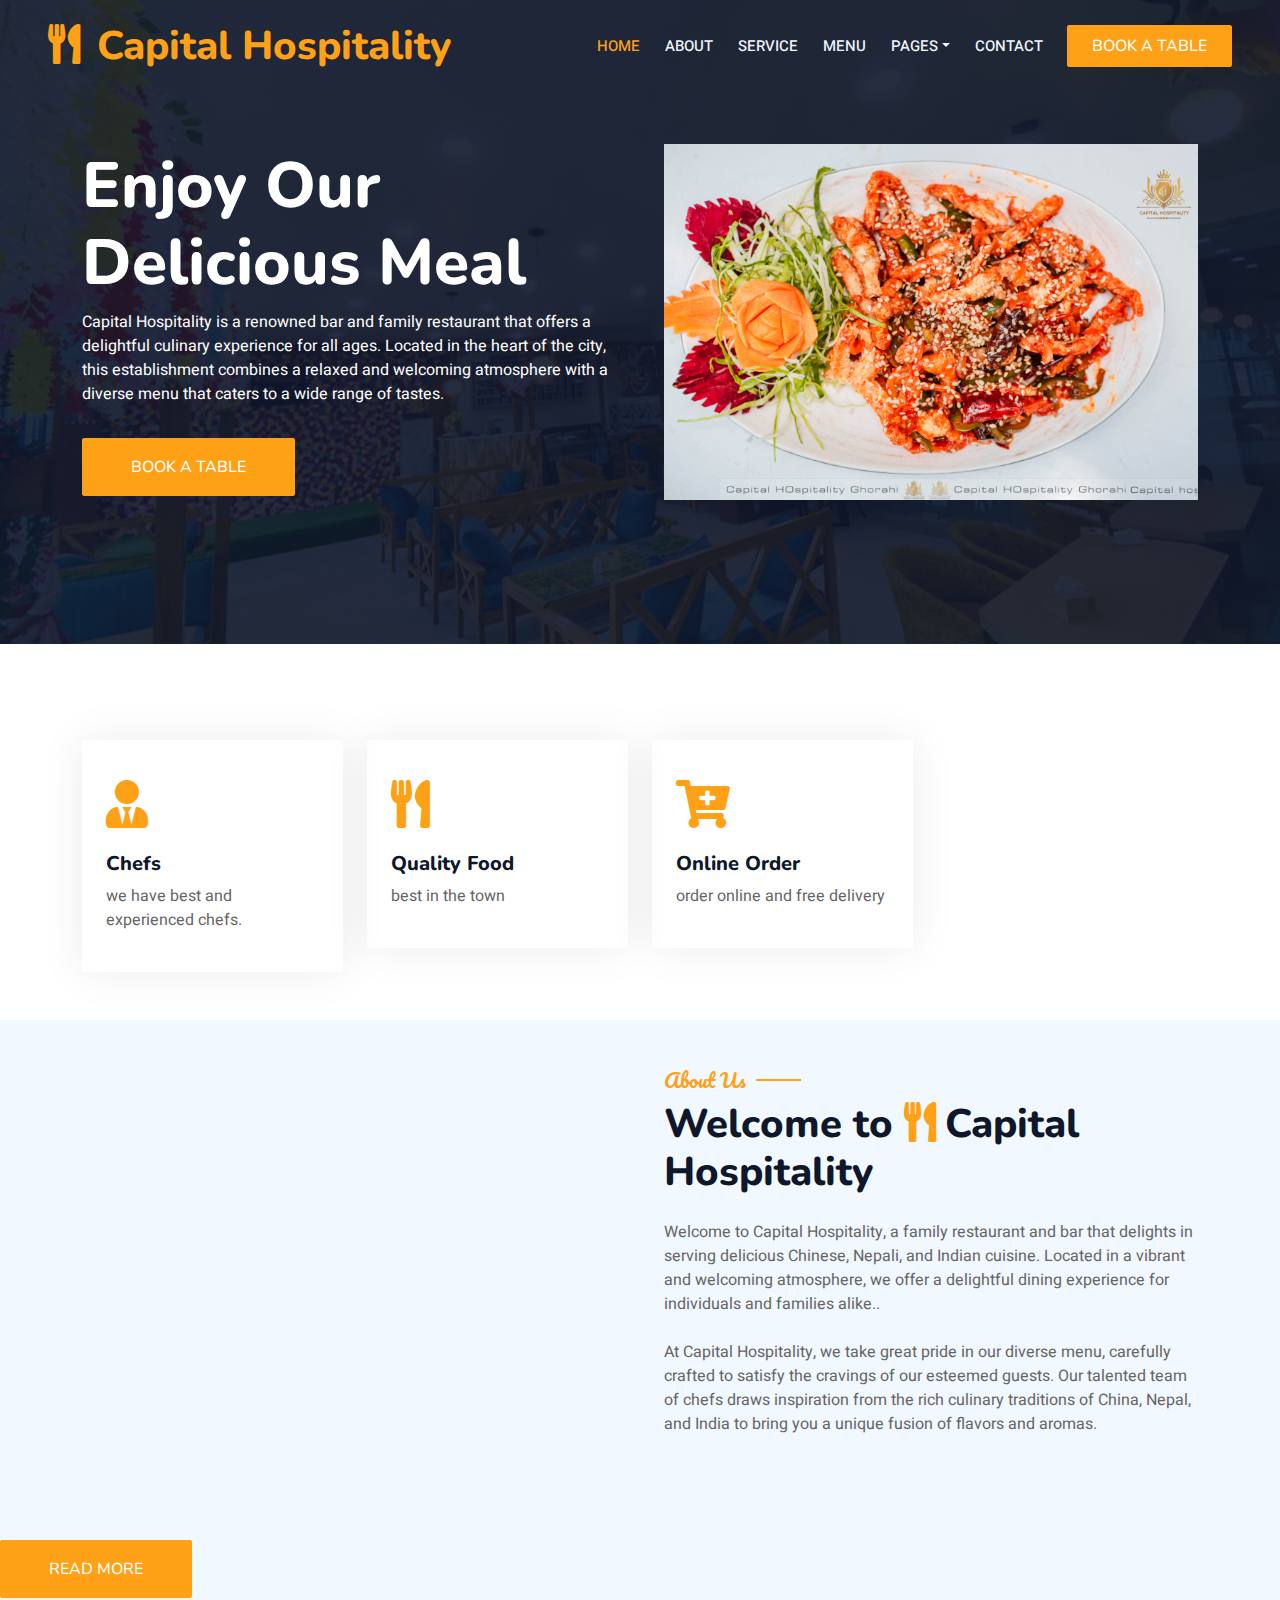
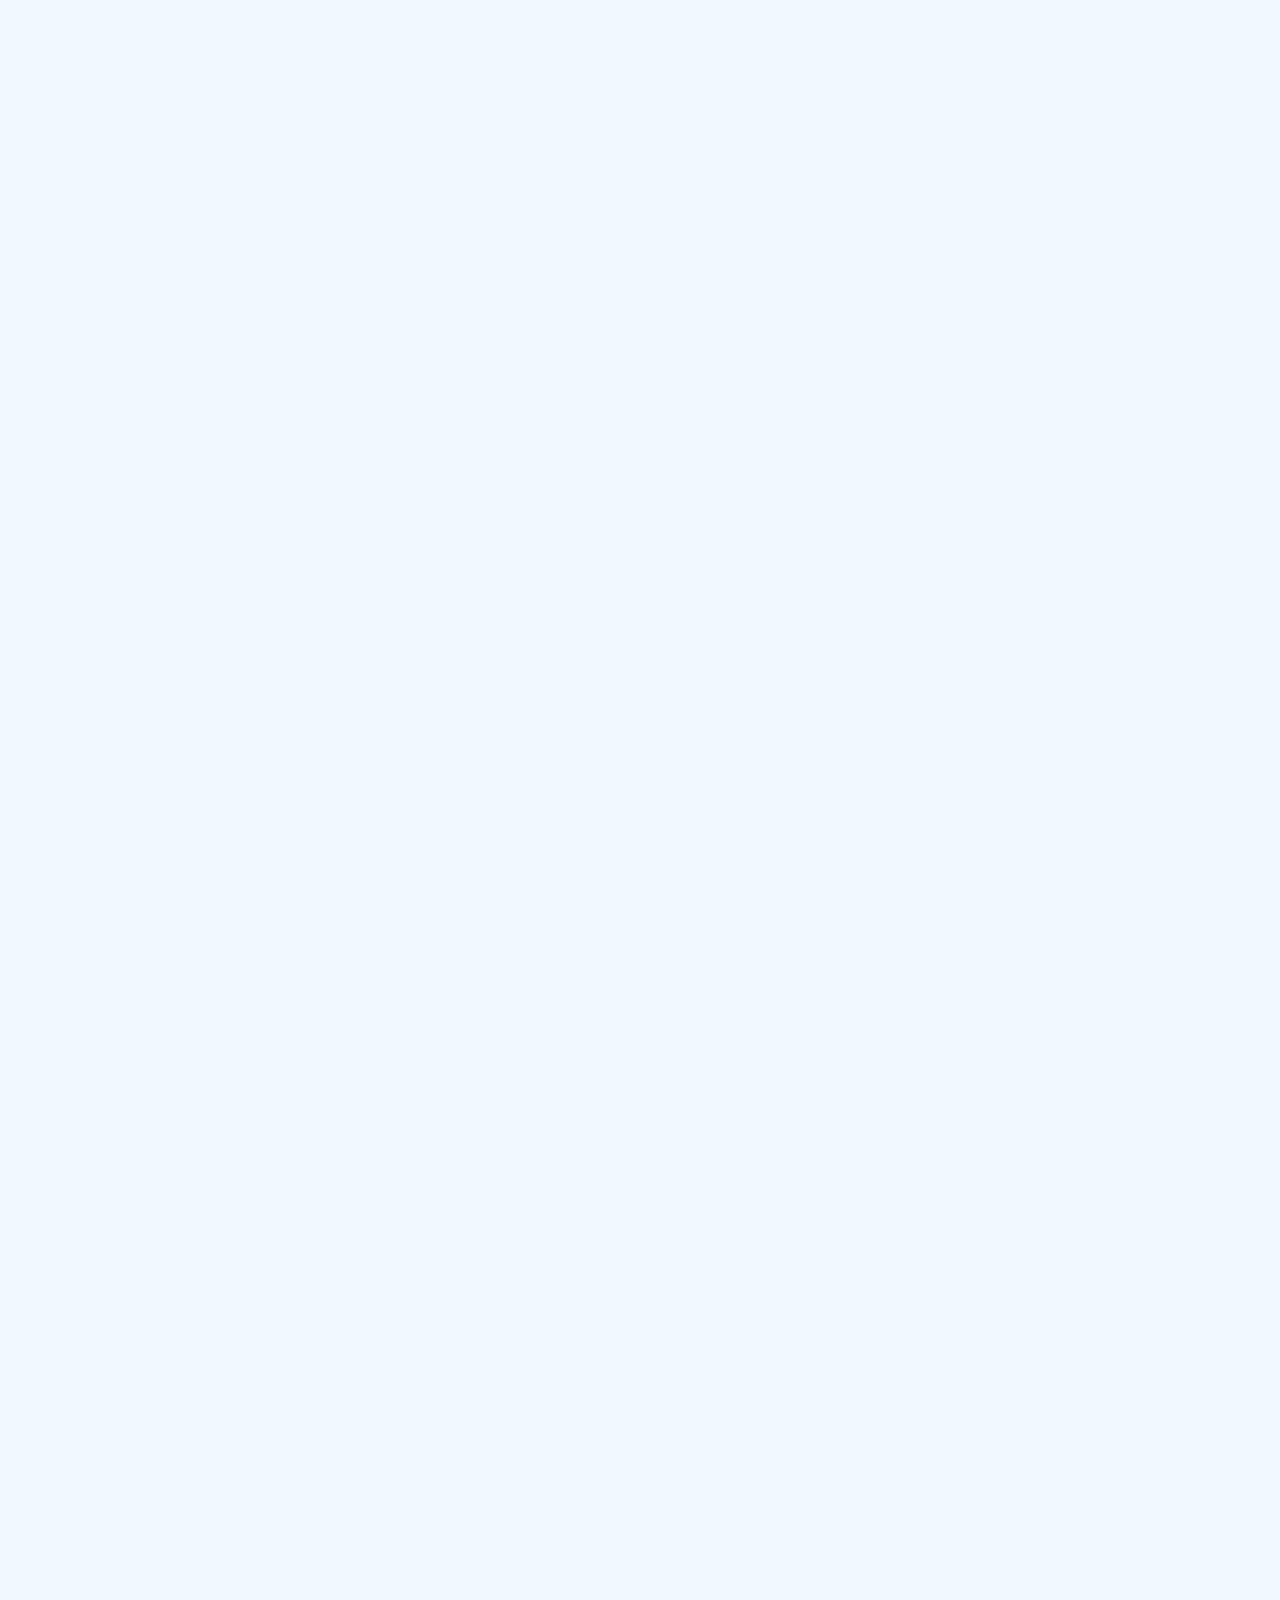
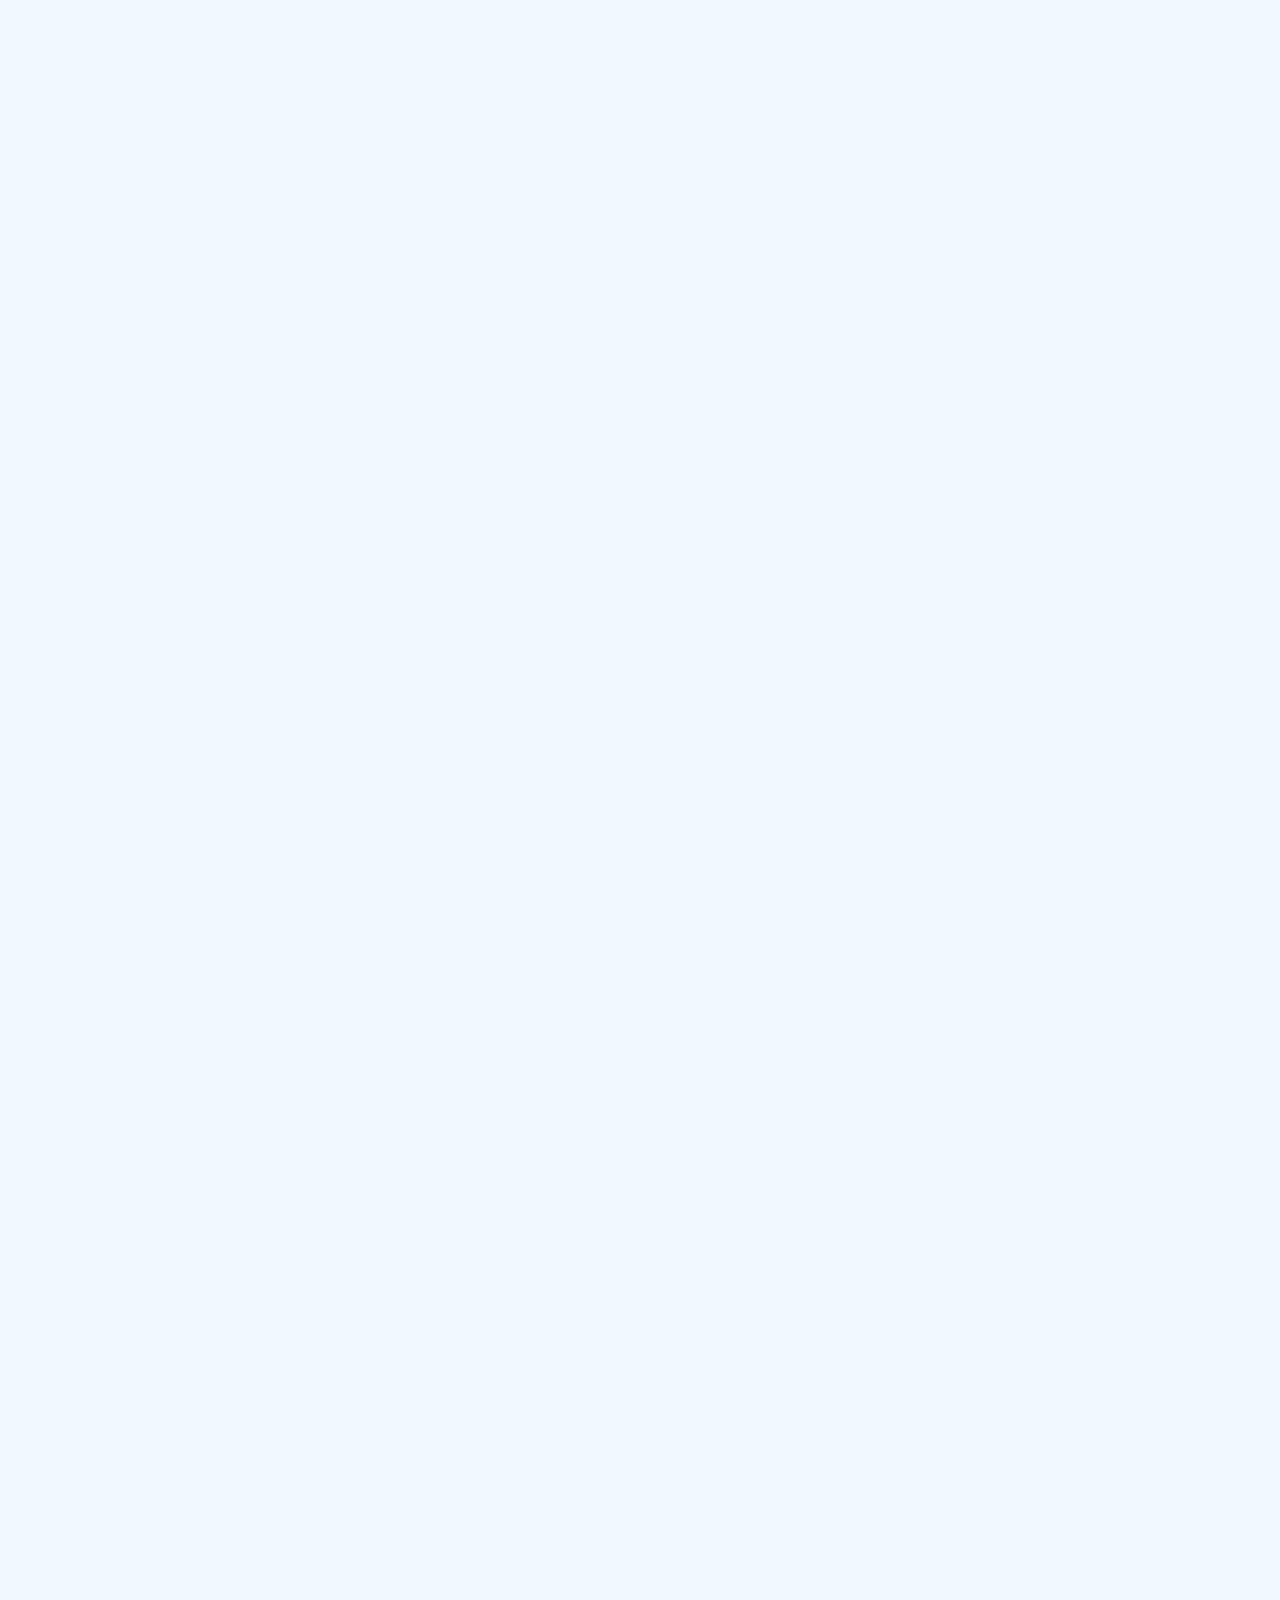
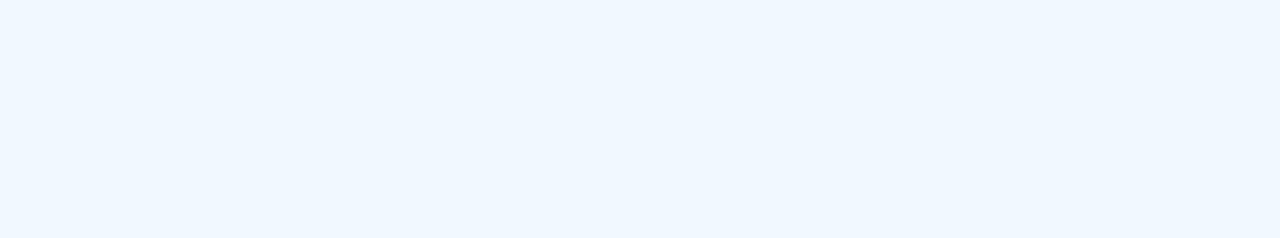
==== commit e9fdf668: "Update index.html" ====
--- a/index.html
+++ b/index.html
@@ -100,7 +100,7 @@
                             <div class="p-4">
                                 <i class="fa fa-3x fa-user-tie text-primary mb-4"></i>
                                 <h5>Chefs</h5>
-                                <p>Diam elitr kasd sed at elitr sed ipsum justo dolor sed clita amet diam</p>
+                                <p>we have best and experienced chefs.</p>
                             </div>
                         </div>
                     </div>
@@ -109,7 +109,7 @@
                             <div class="p-4">
                                 <i class="fa fa-3x fa-utensils text-primary mb-4"></i>
                                 <h5>Quality Food</h5>
-                                <p>Diam elitr kasd sed at elitr sed ipsum justo dolor sed clita amet diam</p>
+                                <p>best in the town </p>
                             </div>
                         </div>
                     </div>
@@ -118,17 +118,11 @@
                             <div class="p-4">
                                 <i class="fa fa-3x fa-cart-plus text-primary mb-4"></i>
                                 <h5>Online Order</h5>
-                                <p>Diam elitr kasd sed at elitr sed ipsum justo dolor sed clita amet diam</p>
-                            </div>
-                        </div>
-                    </div>
-                    <div class="col-lg-3 col-sm-6 wow fadeInUp" data-wow-delay="0.7s">
-                        <div class="service-item rounded pt-3">
-                            <div class="p-4">
-                                <i class="fa fa-3x fa-headset text-primary mb-4"></i>
-                                <h5>24/7 Service</h5>
-                                <p>Diam elitr kasd sed at elitr sed ipsum justo dolor sed clita amet diam</p>
-                            </div>
+                                <p>order online and free delivery</p>
+                            </div>
+                        </div>
+                    </div>      
+                         </div>
                         </div>
                     </div>
                 </div>
@@ -750,7 +744,7 @@
                         <p class="mb-2"><i class="fa fa-envelope me-3"></i>hospitalityapital343@gmail.com</p>
                         <div class="d-flex pt-2">
                             <a class="btn btn-outline-light btn-social" href="https://www.facebook.com/capitalhospitalitydang"><i class="fab fa-facebook-f"></i></a>
-                            <a class="btn btn-outline-light btn-social" href="https://www.instagram.com/capitalhospitalitydang/"><i class="fab fa-instagram-f"></i></a>
+                            <a class="btn btn-outline-light btn-social" href="https://www.instagram.com/capitalhospitalitydang"><i class="fab fa-instagram-f"></i></a>
                             <a class="btn btn-outline-light btn-social" href="https://youtube.com/@capitalhospitality908"><i class="fab fa-youtube"></i></a>                   
                     </div>
                     <div class="col-lg-3 col-md-6">
@@ -772,7 +766,7 @@
                 <div class="copyright">
                     <div class="row">
                         <div class="col-md-6 text-center text-md-start mb-3 mb-md-0">
-                            &copy; <a class="border-bottom" href="https://www.facebook.com/capitalhospitalitydang"></a> CapitalHospitalityDang 2023. 
+                            &copy; <a class="border-bottom" href="https://www.facebook.com/capitalhospitalitydang"></a>CapitalHospitalityDang 2023. 
 							
 							
 							Designed By <a class="border-bottom" href="https://www.facebook.com/avithephotographer">avithephotographer2023</a>
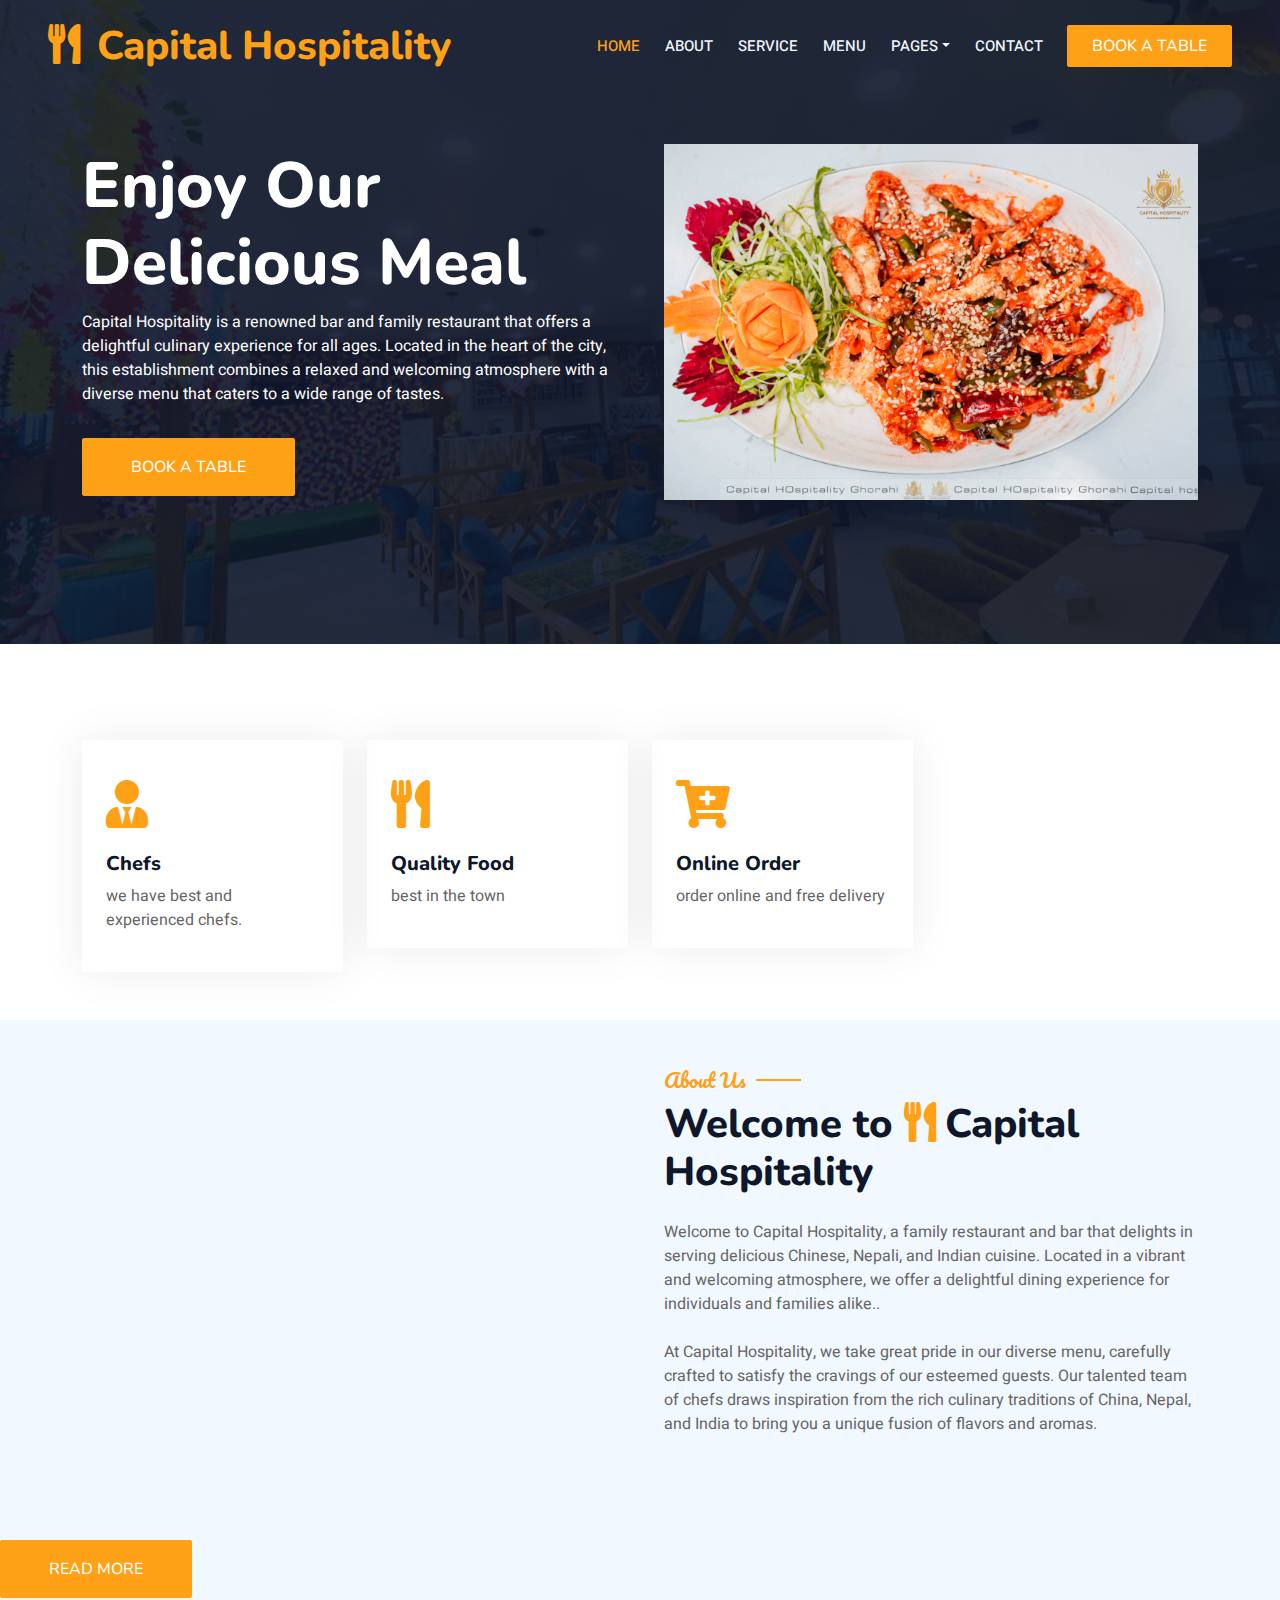
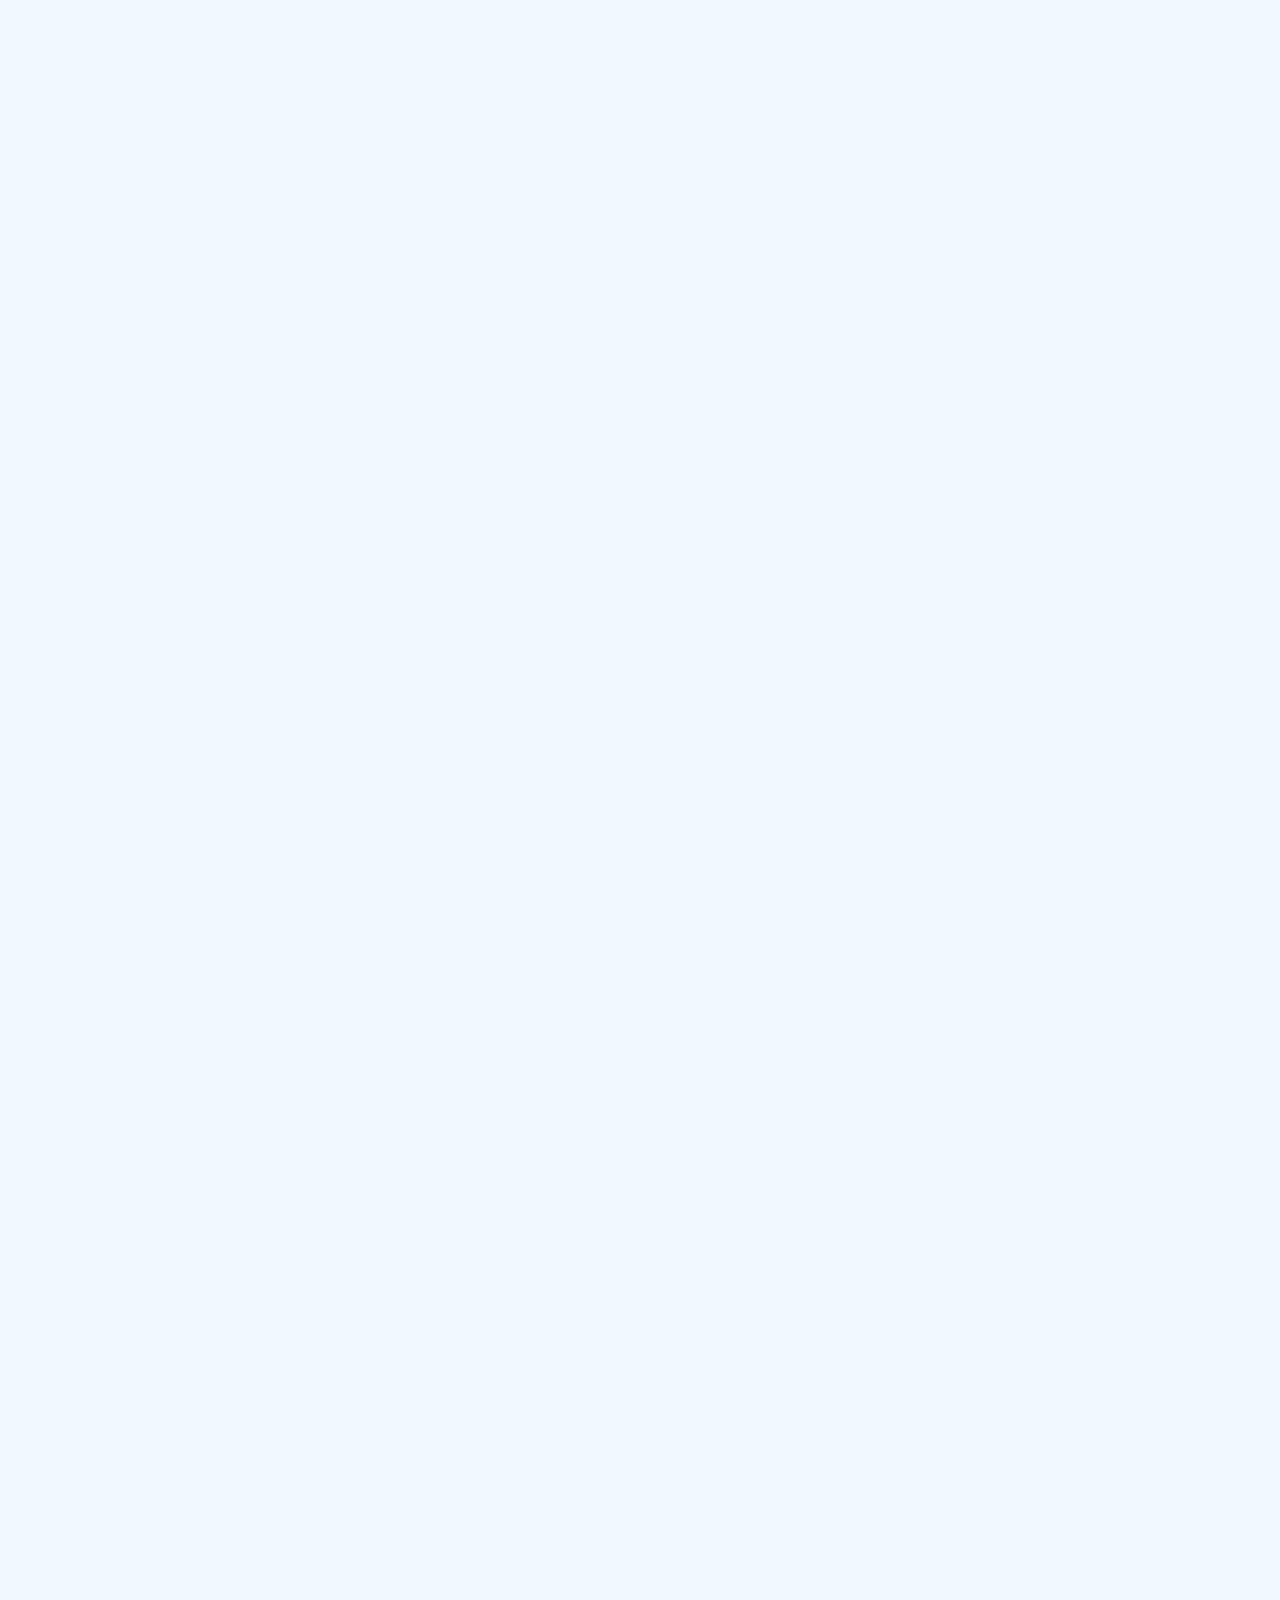
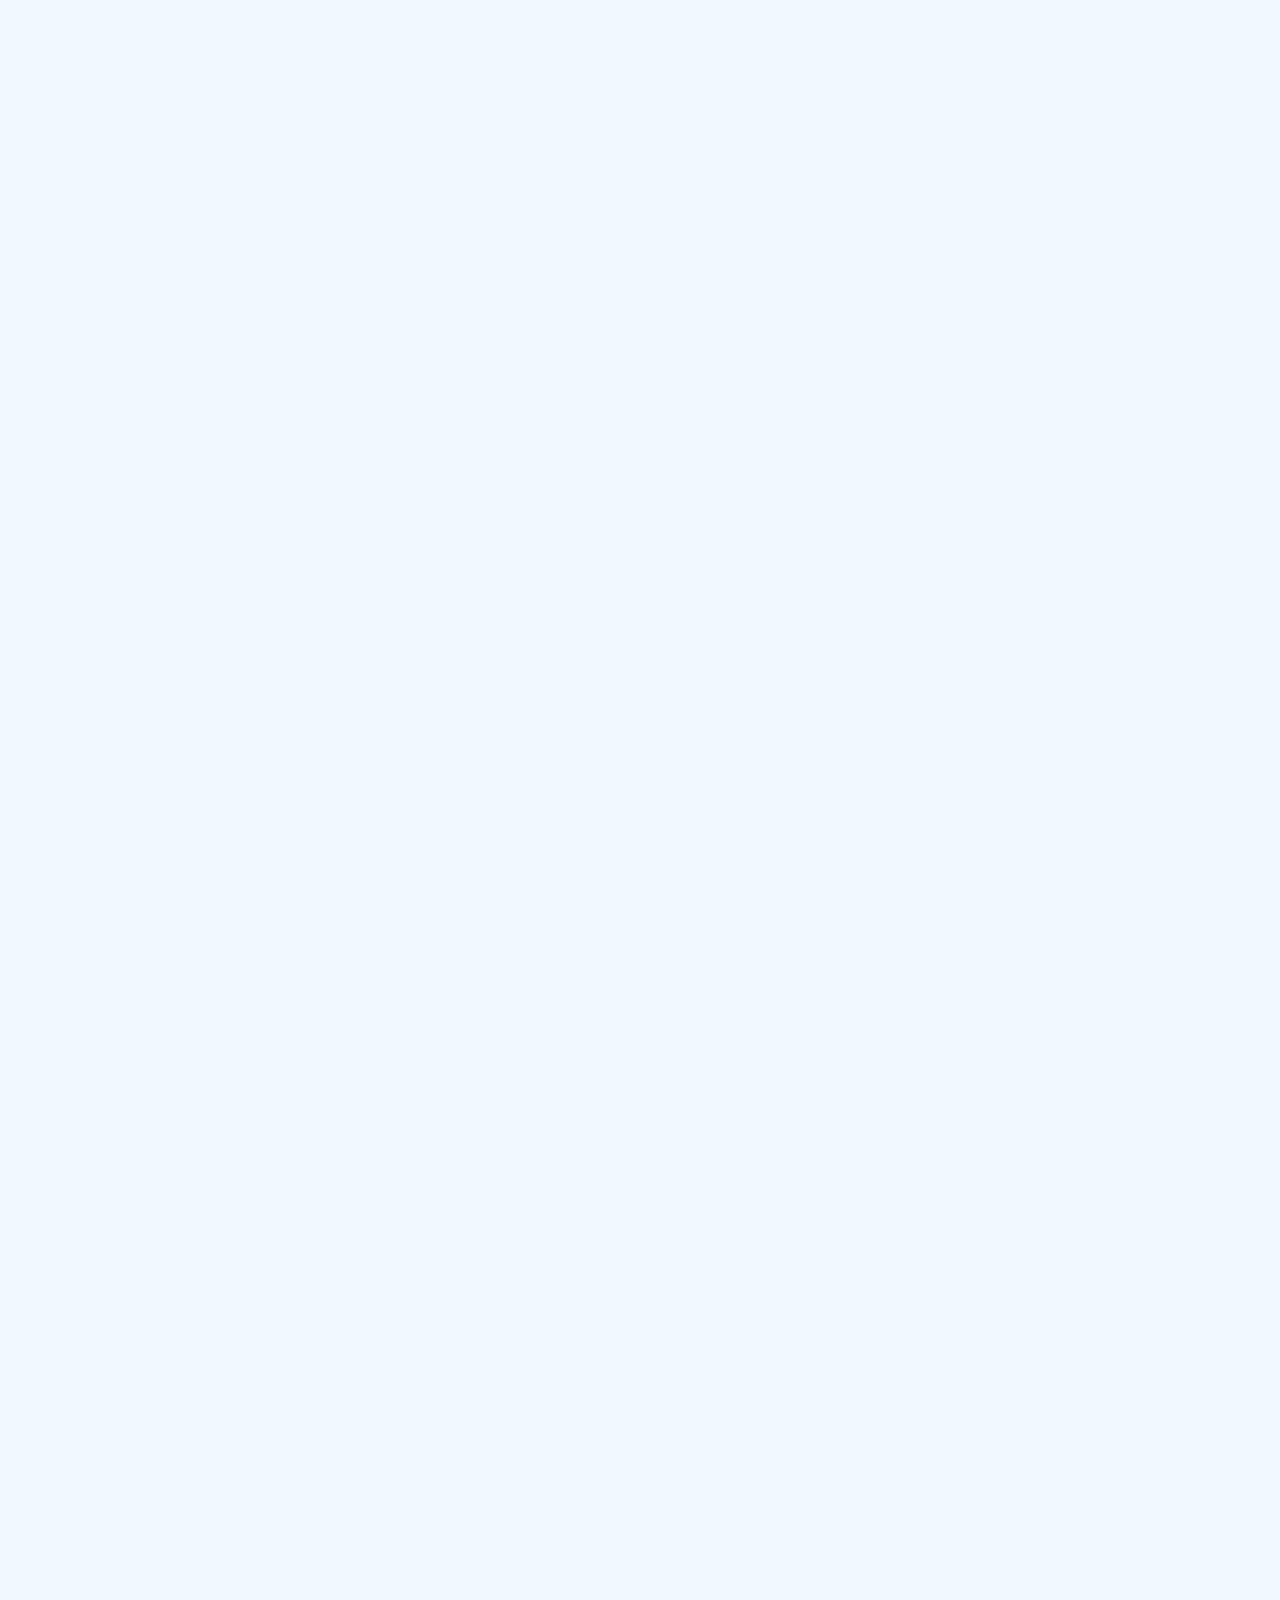
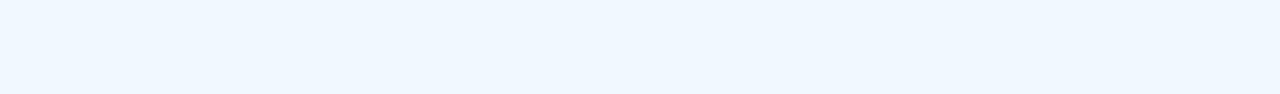
==== commit 56ac45ff: "Update index.html" ====
--- a/index.html
+++ b/index.html
@@ -754,11 +754,13 @@
                     </div>
                     <div class="col-lg-3 col-md-6">
                         <h4 class="section-title ff-secondary text-start text-primary fw-normal mb-4">Newsletter</h4>
-                        <p>Dolor amet sit justo amet elitr clita ipsum elitr est.</p>
+                        <p>Capital Hospitality.</p>
                         <div class="position-relative mx-auto" style="max-width: 400px;">
                             <input class="form-control border-primary w-100 py-3 ps-4 pe-5" type="text" placeholder="Your email">
                             <button type="button" class="btn btn-primary py-2 position-absolute top-0 end-0 mt-2 me-2">SignUp</button>
                         </div>
+
+			    
                     </div>
                 </div>
             </div>
@@ -766,7 +768,7 @@
                 <div class="copyright">
                     <div class="row">
                         <div class="col-md-6 text-center text-md-start mb-3 mb-md-0">
-                            &copy; <a class="border-bottom" href="https://www.facebook.com/capitalhospitalitydang"></a>CapitalHospitalityDang 2023. 
+                            &copy; <a class="border-bottom" href="https://www.facebook.com/capitalhospitalitydang">CapitalHospitalityDang 2023</a> 
 							
 							
 							Designed By <a class="border-bottom" href="https://www.facebook.com/avithephotographer">avithephotographer2023</a>
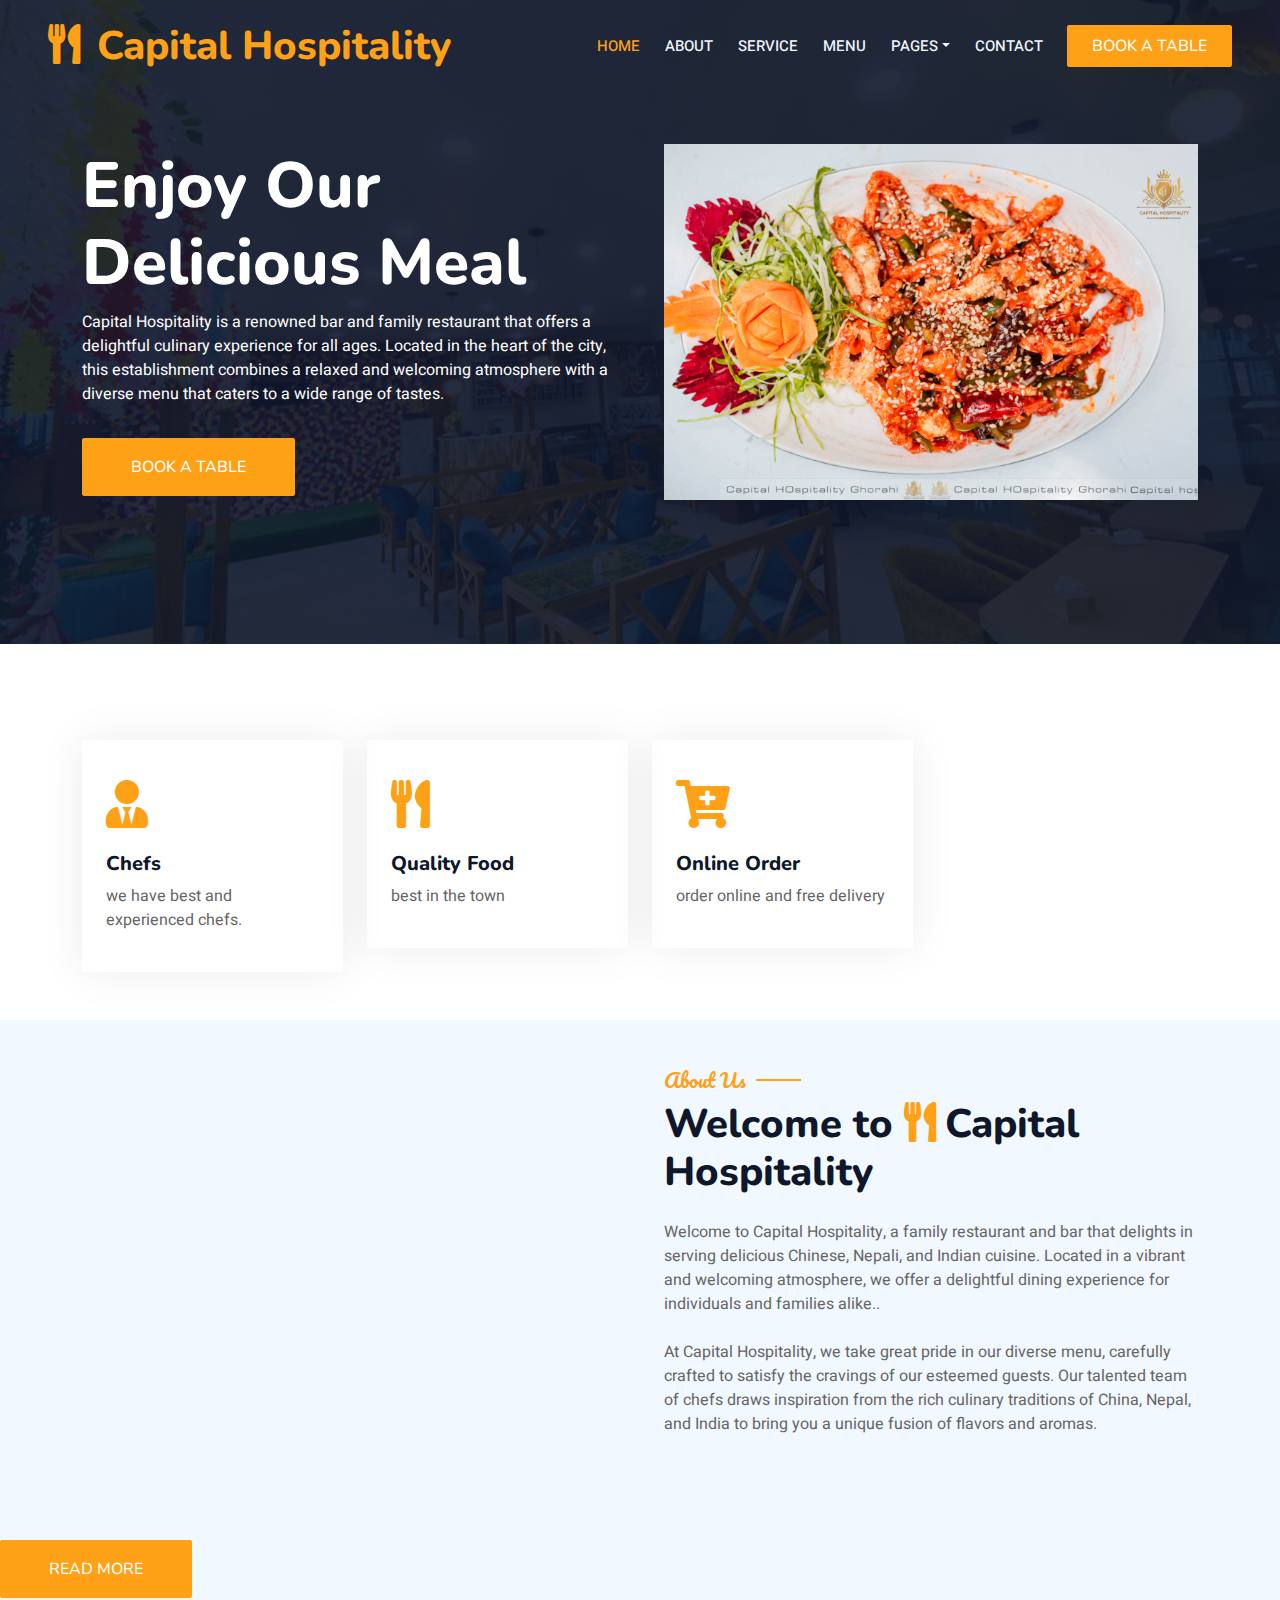
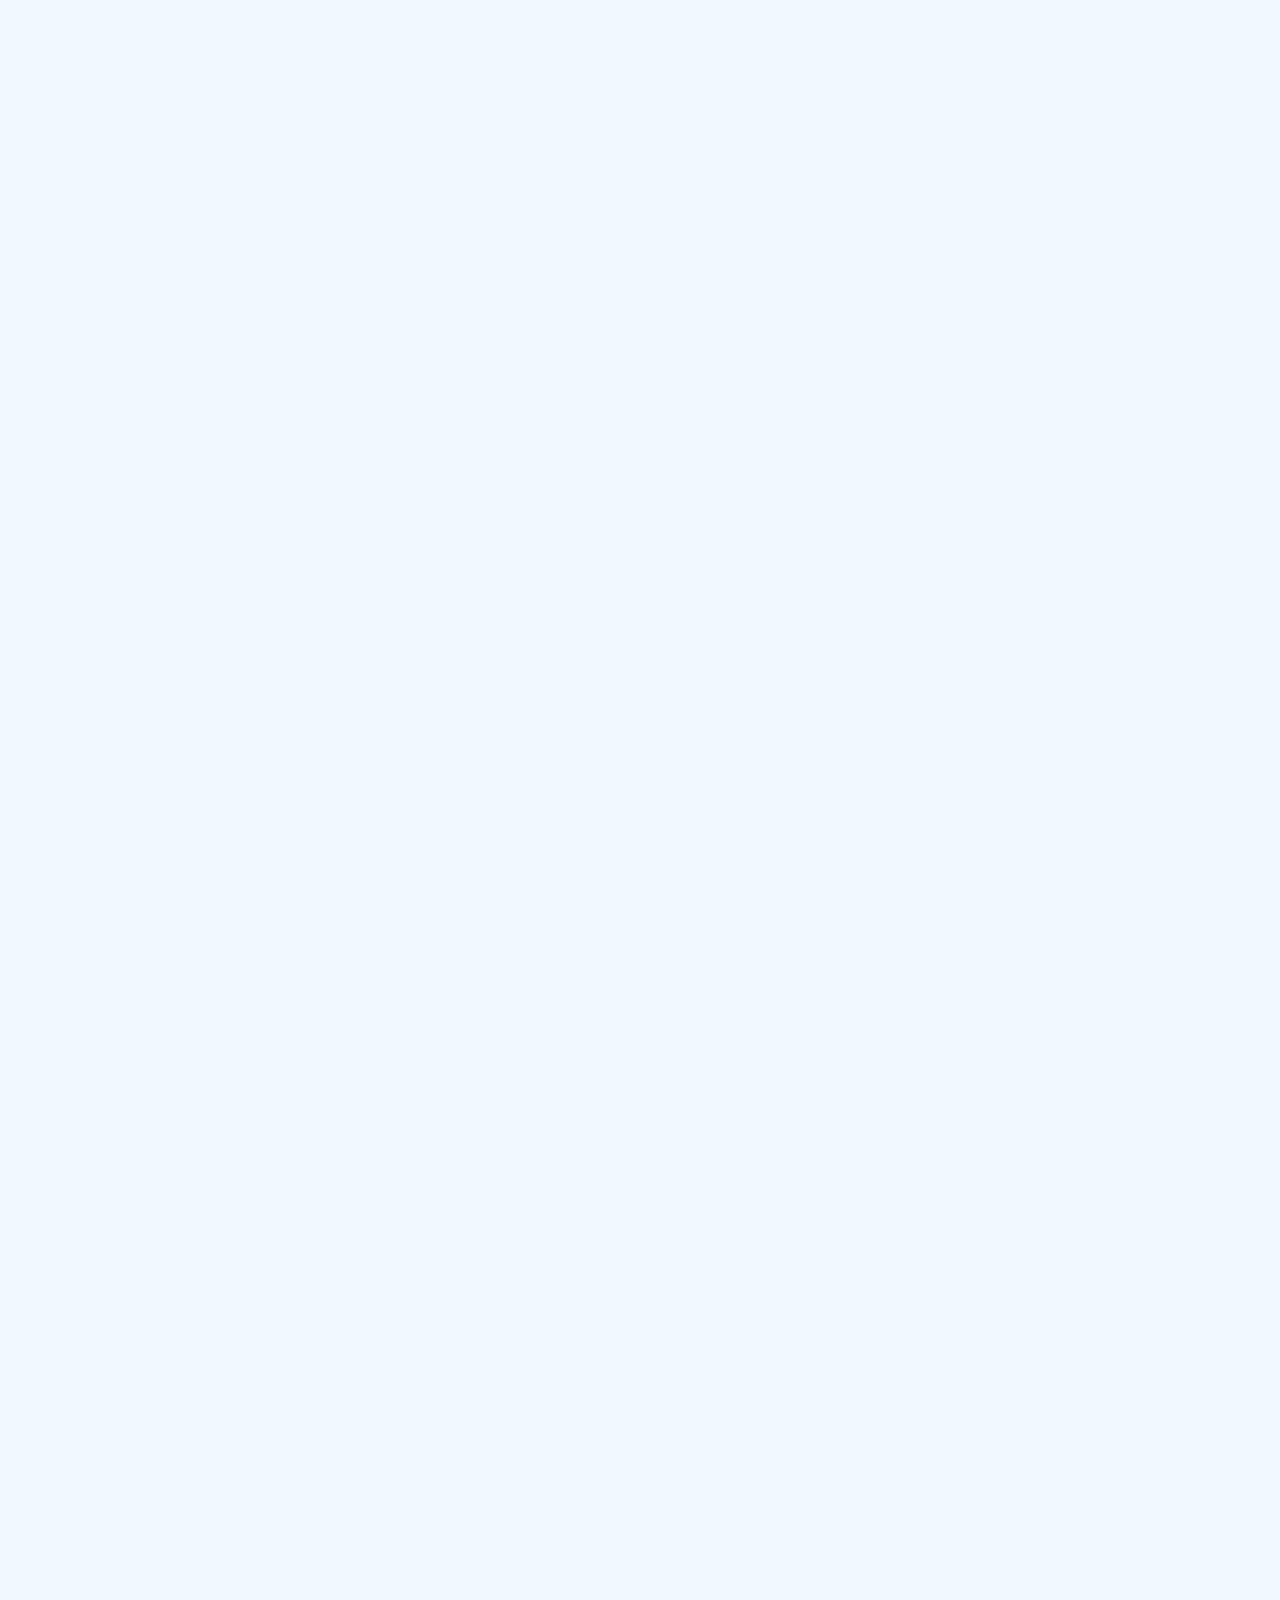
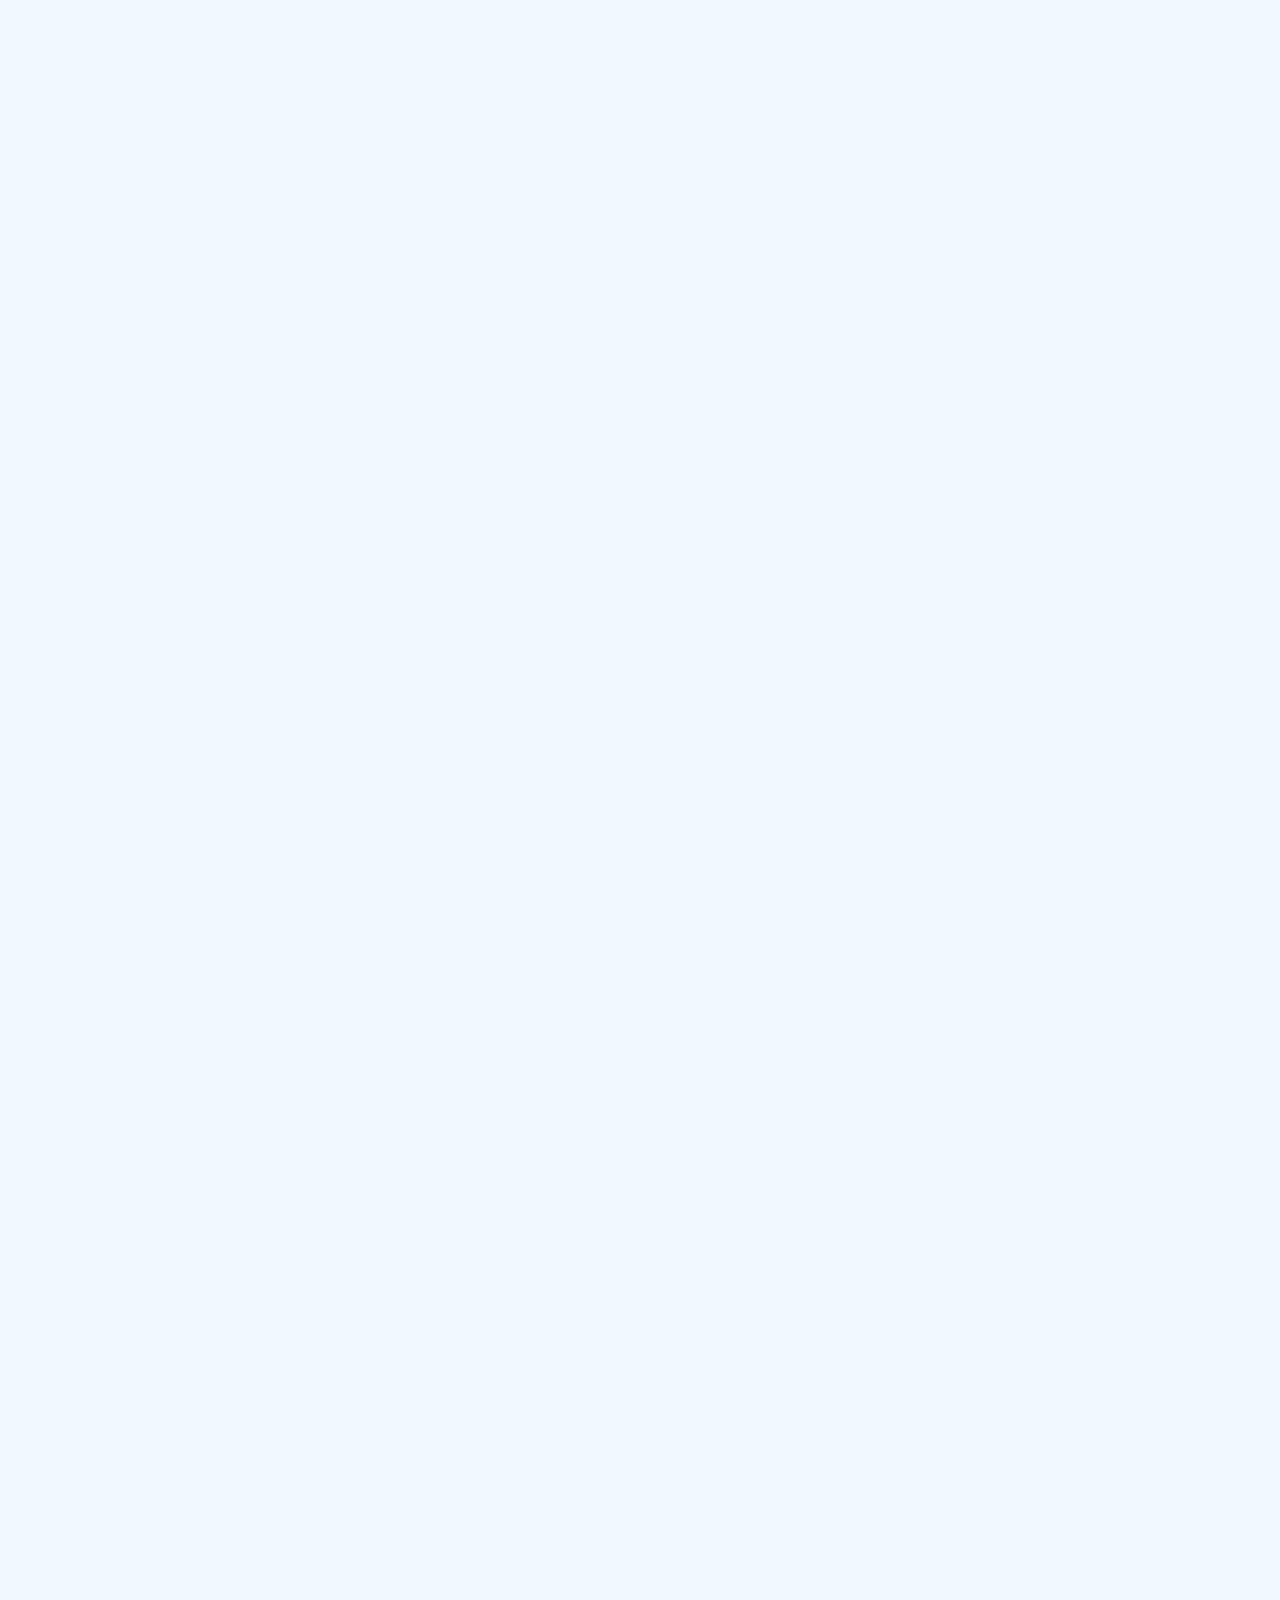
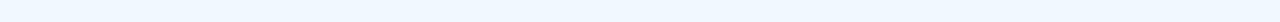
==== commit ea369c97: "Update index.html" ====
--- a/index.html
+++ b/index.html
@@ -216,7 +216,7 @@
                             <div class="row g-4">
                                 <div class="col-lg-6">
                                     <div class="d-flex align-items-center">
-                                        <img class="flex-shrink-0 img-fluid rounded" src="img/menu-1.jpg" alt="" style="width: 80px;">
+                                        <img class="flex-shrink-0 img-fluid rounded" src="img/lemon black tea.jpg" alt="" style="width: 80px;">
                                         <div class="w-100 d-flex flex-column text-start ps-4">
                                             <h5 class="d-flex justify-content-between border-bottom pb-2">
                                                 <span>Chicken Burger</span>
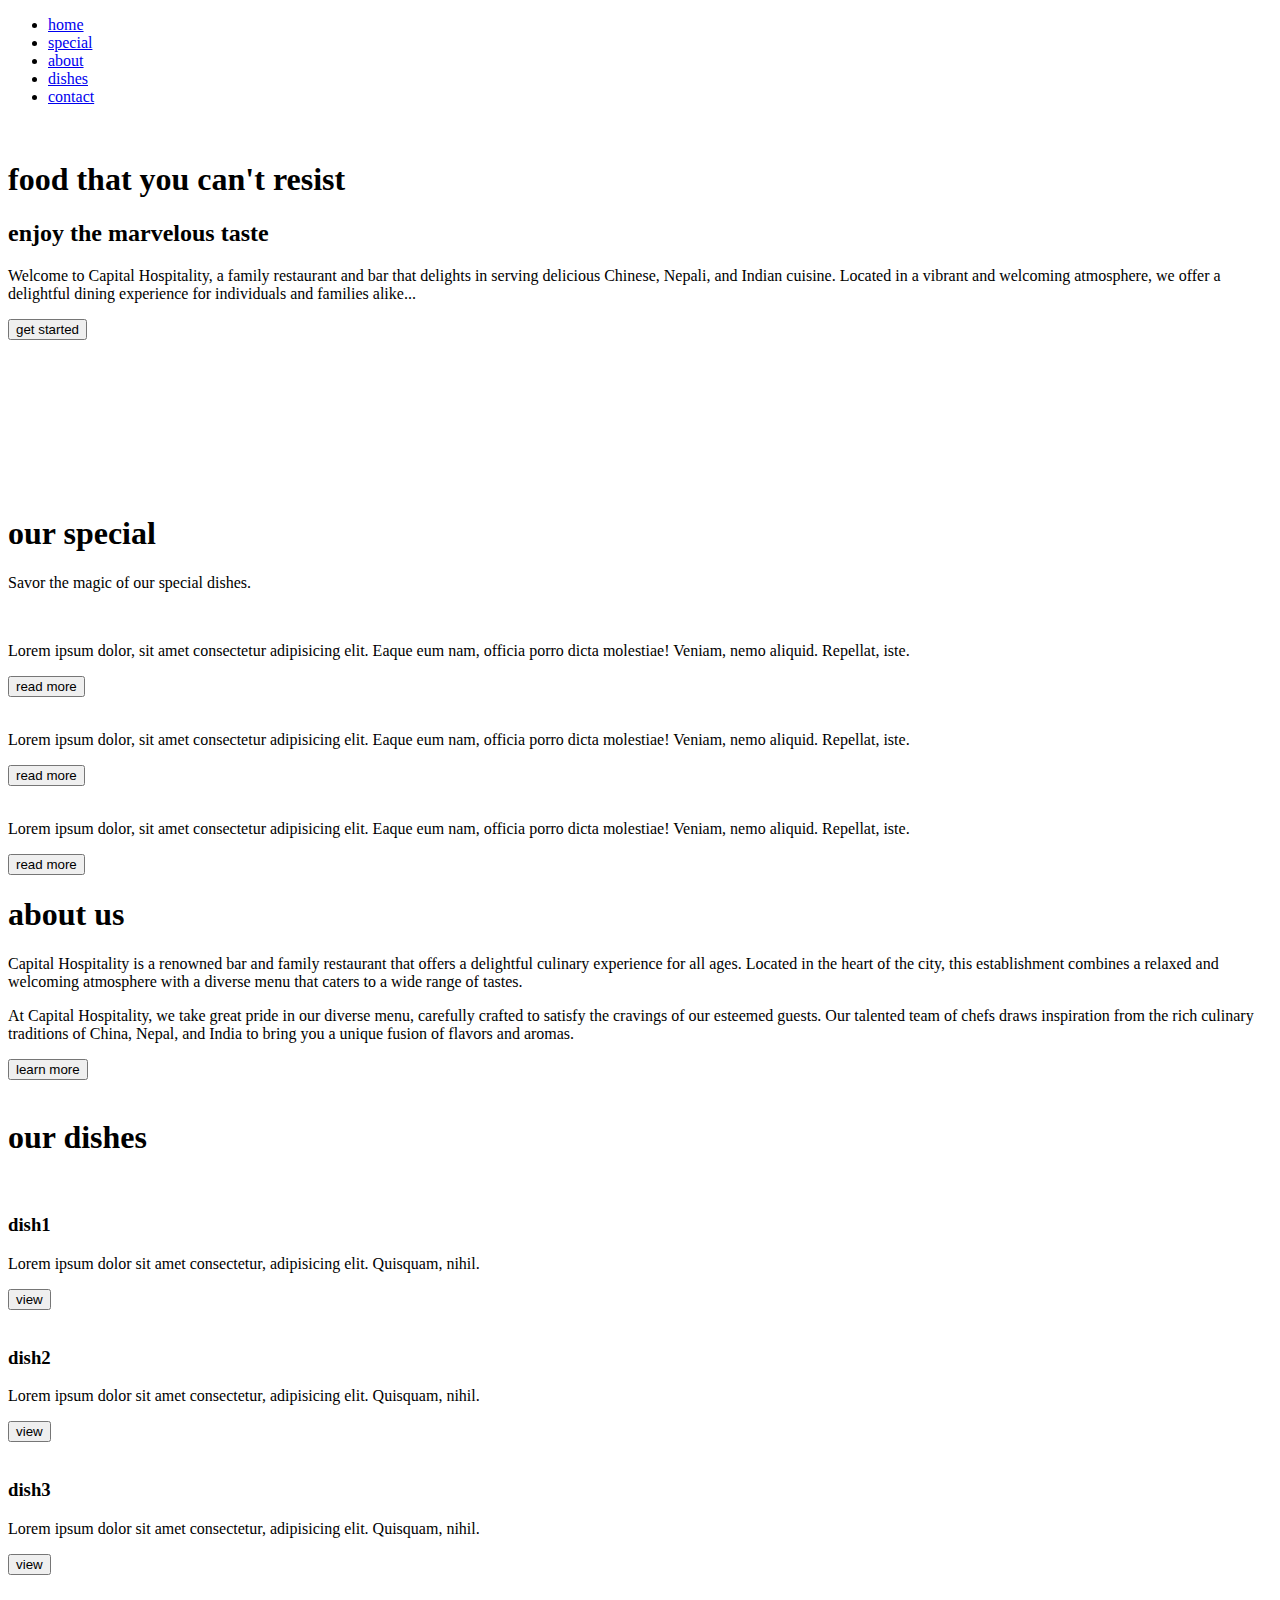
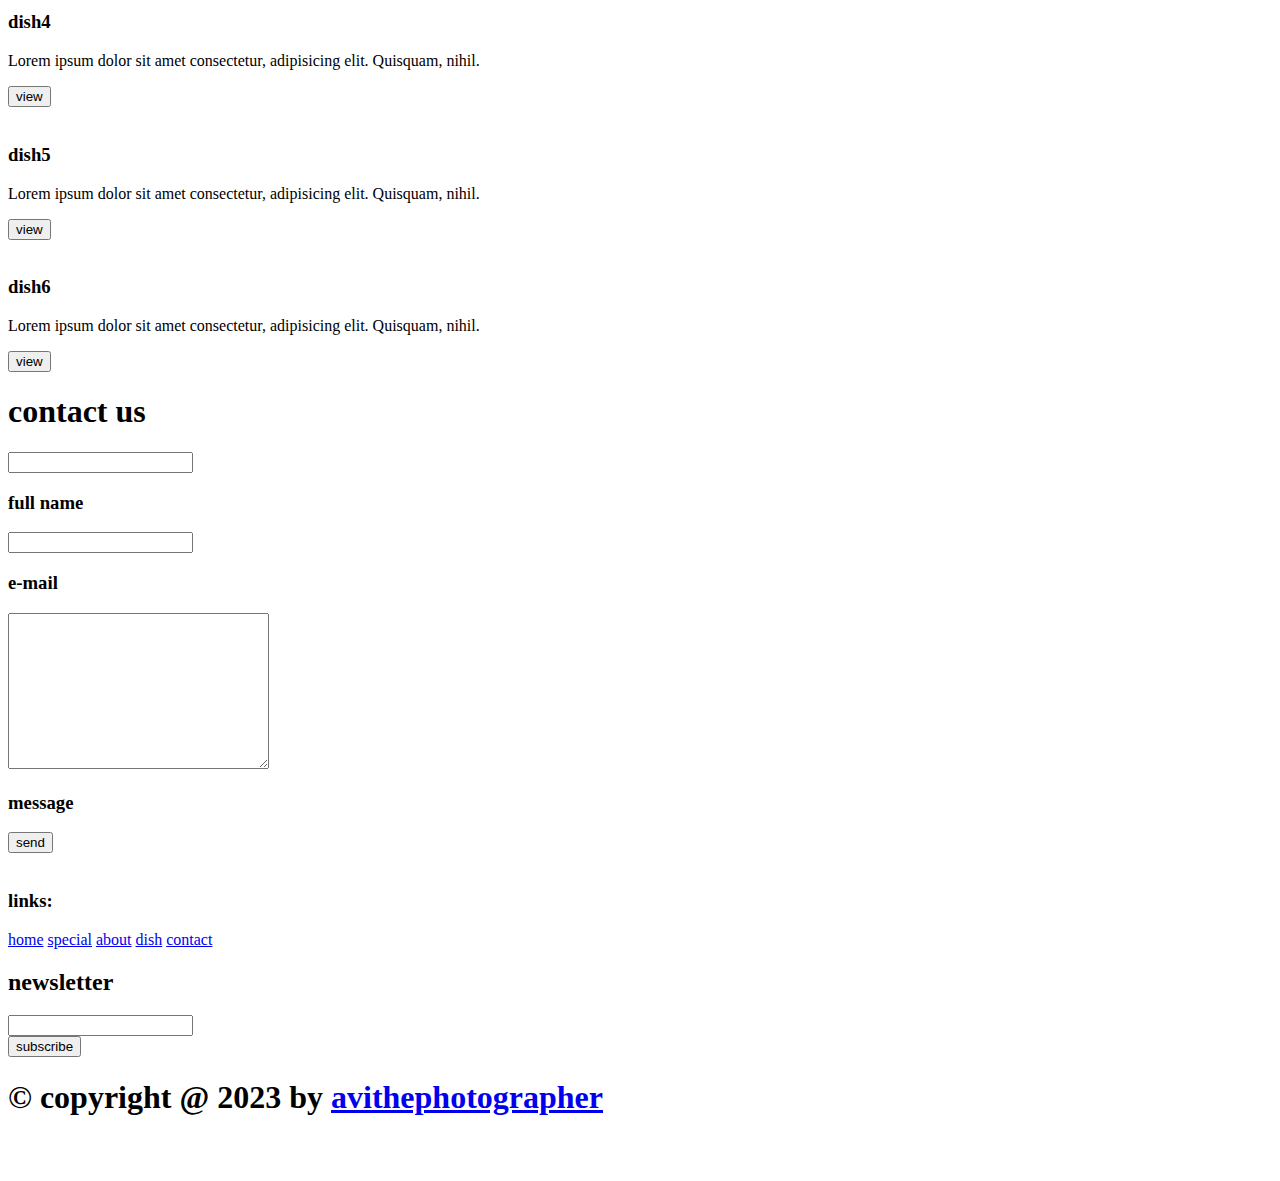
==== commit 3953018f: "Add files via upload" ====
--- a/index.html
+++ b/index.html
@@ -1,812 +1,333 @@
 <!DOCTYPE html>
 <html lang="en">
-
 <head>
-    <meta charset="utf-8">
-    <title>Capital Hospitality - Capital Hospitality</title>
-    <meta content="width=device-width, initial-scale=1.0" name="viewport">
-    <meta content="" name="keywords">
-    <meta content="" name="description">
-
-    <!-- Favicon -->
-    <link href="img/favicon.png" rel="icon">
-
-    <!-- Google Web Fonts -->
-    <link rel="preconnect" href="https://fonts.googleapis.com">
-    <link rel="preconnect" href="https://fonts.gstatic.com" crossorigin>
-    <link href="https://fonts.googleapis.com/css2?family=Heebo:wght@400;500;600&family=Nunito:wght@600;700;800&family=Pacifico&display=swap" rel="stylesheet">
-
-    <!-- Icon Font Stylesheet -->
-    <link href="https://cdnjs.cloudflare.com/ajax/libs/font-awesome/5.10.0/css/all.min.css" rel="stylesheet">
-    <link href="https://cdn.jsdelivr.net/npm/bootstrap-icons@1.4.1/font/bootstrap-icons.css" rel="stylesheet">
-
-    <!-- Libraries Stylesheet -->
-    <link href="lib/animate/animate.min.css" rel="stylesheet">
-    <link href="lib/owlcarousel/assets/owl.carousel.min.css" rel="stylesheet">
-    <link href="lib/tempusdominus/css/tempusdominus-bootstrap-4.min.css" rel="stylesheet" />
-
-    <!-- Customized Bootstrap Stylesheet -->
-    <link href="css/bootstrap.min.css" rel="stylesheet">
-
-    <!-- Template Stylesheet -->
-    <link href="css/style.css" rel="stylesheet">
+    <meta charset="UTF-8">
+    <meta name="viewport" content="width=device-width, initial-scale=1, shrink-to-fit=no">
+    <title>capitalhospitalitydang/Capital Hospitality</title>
+    <script src="https://kit.fontawesome.com/235c681307.js" crossorigin="anonymous"></script>
+    <link rel="stylesheet" href="css/bootstrap.min.css">
+    <link rel="stylesheet" href="fonts/google-fonts.css">
+    <link rel="stylesheet" href="css/style.css">
+    <script src="jquery-3.6.0.js"></script>
 </head>
-
 <body>
-    <div class="container-xxl bg-white p-0">
-        <!-- Spinner Start -->
-        <div id="spinner" class="show bg-white position-fixed translate-middle w-100 vh-100 top-50 start-50 d-flex align-items-center justify-content-center">
-            <div class="spinner-border text-primary" style="width: 3rem; height: 3rem;" role="status">
-                <span class="sr-only">Loading...</span>
-            </div>
-        </div>
-        <!-- Spinner End -->
-
-
-        <!-- Navbar & Hero Start -->
-        <div class="container-xxl position-relative p-0">
-            <nav class="navbar navbar-expand-lg navbar-dark bg-dark px-4 px-lg-5 py-3 py-lg-0">
-                <a href="" class="navbar-brand p-0">
-                    <h1 class="text-primary m-0"><i class="fa fa-utensils me-3"></i>Capital Hospitality</h1>
-                    <!-- <img src="img/logo.png" alt="Logo"> -->
-                </a>
-                <button class="navbar-toggler" type="button" data-bs-toggle="collapse" data-bs-target="#navbarCollapse">
-                    <span class="fa fa-bars"></span>
-                </button>
-                <div class="collapse navbar-collapse" id="navbarCollapse">
-                    <div class="navbar-nav ms-auto py-0 pe-4">
-                        <a href="index.html" class="nav-item nav-link active">Home</a>
-                        <a href="about.html" class="nav-item nav-link">About</a>
-                        <a href="service.html" class="nav-item nav-link">Service</a>
-                        <a href="menu.html" class="nav-item nav-link">Menu</a>
-                        <div class="nav-item dropdown">
-                            <a href="#" class="nav-link dropdown-toggle" data-bs-toggle="dropdown">Pages</a>
-                            <div class="dropdown-menu m-0">
-                                <a href="booking.html" class="dropdown-item">Booking</a>
-                                <a href="team.html" class="dropdown-item">Our Team</a>
-                                <a href="testimonial.html" class="dropdown-item">Testimonial</a>
-                            </div>
-                        </div>
-                        <a href="contact.html" class="nav-item nav-link">Contact</a>
-                    </div>
-                    <a href="" class="btn btn-primary py-2 px-4">Book A Table</a>
-                </div>
-            </nav>
-
-            <div class="container-xxl py-5 bg-dark hero-header mb-5">
-                <div class="container my-5 py-5">
-                    <div class="row align-items-center g-5">
-                        <div class="col-lg-6 text-center text-lg-start">
-                            <h1 class="display-3 text-white animated slideInLeft">Enjoy Our<br>Delicious Meal</h1>
-                            <p class="text-white animated slideInLeft mb-4 pb-2">Capital Hospitality is a renowned bar and family restaurant that offers a delightful culinary experience for all ages. Located in the heart of the city, this establishment combines a relaxed and welcoming atmosphere with a diverse menu that caters to a wide range of tastes.</p>
-                            <a href="" class="btn btn-primary py-sm-3 px-sm-5 me-3 animated slideInLeft">Book A Table</a>
-                        </div>
-                        <div class="col-lg-6 text-center text-lg-end overflow-hidden">
-                            <img class="img-fluid" src="img/hero.jpg" alt="">
-                        </div>
-                    </div>
-                </div>
-            </div>
-        </div>
-        <!-- Navbar & Hero End -->
-
-
-        <!-- Service Start -->
-        <div class="container-xxl py-5">
-            <div class="container">
-                <div class="row g-4">
-                    <div class="col-lg-3 col-sm-6 wow fadeInUp" data-wow-delay="0.1s">
-                        <div class="service-item rounded pt-3">
-                            <div class="p-4">
-                                <i class="fa fa-3x fa-user-tie text-primary mb-4"></i>
-                                <h5>Chefs</h5>
-                                <p>we have best and experienced chefs.</p>
-                            </div>
-                        </div>
-                    </div>
-                    <div class="col-lg-3 col-sm-6 wow fadeInUp" data-wow-delay="0.3s">
-                        <div class="service-item rounded pt-3">
-                            <div class="p-4">
-                                <i class="fa fa-3x fa-utensils text-primary mb-4"></i>
-                                <h5>Quality Food</h5>
-                                <p>best in the town </p>
-                            </div>
-                        </div>
-                    </div>
-                    <div class="col-lg-3 col-sm-6 wow fadeInUp" data-wow-delay="0.5s">
-                        <div class="service-item rounded pt-3">
-                            <div class="p-4">
-                                <i class="fa fa-3x fa-cart-plus text-primary mb-4"></i>
-                                <h5>Online Order</h5>
-                                <p>order online and free delivery</p>
-                            </div>
-                        </div>
-                    </div>      
-                         </div>
-                        </div>
-                    </div>
-                </div>
-            </div>
-        </div>
-        <!-- Service End -->
-
-
-        <!-- About Start -->
-        <div class="container-xxl py-5">
-            <div class="container">
-                <div class="row g-5 align-items-center">
-                    <div class="col-lg-6">
-                        <div class="row g-3">
-                            <div class="col-6 text-start">
-                                <img class="img-fluid rounded w-100 wow zoomIn" data-wow-delay="0.1s" src="img/about-1.jpg">
-                            </div>
-                            <div class="col-6 text-start">
-                                <img class="img-fluid rounded w-75 wow zoomIn" data-wow-delay="0.3s" src="img/about-2.png" style="margin-top: 25%;">
-                            </div>
-                            <div class="col-6 text-end">
-                                <img class="img-fluid rounded w-75 wow zoomIn" data-wow-delay="0.5s" src="img/about-3.jpg">
-                            </div>
-                            <div class="col-6 text-end">
-                                <img class="img-fluid rounded w-100 wow zoomIn" data-wow-delay="0.7s" src="img/about-4.jpg">
-                            </div>
-                        </div>
-                    </div>
-                    <div class="col-lg-6">
-                        <h5 class="section-title ff-secondary text-start text-primary fw-normal">About Us</h5>
-                        <h1 class="mb-4">Welcome to <i class="fa fa-utensils text-primary me-2"></i>Capital Hospitality</h1>
-                        <p class="mb-4">Welcome to Capital Hospitality, a family restaurant and bar that delights in serving delicious Chinese, Nepali, and Indian cuisine. Located in a vibrant and welcoming atmosphere, we offer a delightful dining experience for individuals and families alike..</p>
-                        <p class="mb-4">At Capital Hospitality, we take great pride in our diverse menu, carefully crafted to satisfy the cravings of our esteemed guests. Our talented team of chefs draws inspiration from the rich culinary traditions of China, Nepal, and India to bring you a unique fusion of flavors and aromas.</p>
-                        <div class="row g-4 mb-4">
-                            <div class="col-sm-6">
-                                <div class="d-flex align-items-center border-start border-5 border-primary px-3">
-                                    </div>
-                                </div>
-                            </div>
-                                    </div>
-                                </div>
-                            </div>
-                        </div>
-                        <a class="btn btn-primary py-3 px-5 mt-2" href="">Read More</a>
-                    </div>
-                </div>
-            </div>
-        </div>
-        <!-- About End -->
-
-
-        <!-- Menu Start -->
-        <div class="container-xxl py-5">
-            <div class="container">
-                <div class="text-center wow fadeInUp" data-wow-delay="0.1s">
-                    <h5 class="section-title ff-secondary text-center text-primary fw-normal">Food Menu</h5>
-                    <h1 class="mb-5">Most Popular Items</h1>
-                </div>
-                <div class="tab-class text-center wow fadeInUp" data-wow-delay="0.1s">
-                    <ul class="nav nav-pills d-inline-flex justify-content-center border-bottom mb-5">
-                        <li class="nav-item">
-                            <a class="d-flex align-items-center text-start mx-3 ms-0 pb-3 active" data-bs-toggle="pill" href="#tab-1">
-                                <i class="fa fa-coffee fa-2x text-primary"></i>
-                                <div class="ps-3">
-                                    <small class="text-body">Popular+</small>
-                                    <h6 class="mt-n1 mb-0">Breakfast</h6>
-                                </div>
-                            </a>
-                        </li>
-                        <li class="nav-item">
-                            <a class="d-flex align-items-center text-start mx-3 pb-3" data-bs-toggle="pill" href="#tab-2">
-                                <i class="fa fa-hamburger fa-2x text-primary"></i>
-                                <div class="ps-3">
-                                    <small class="text-body">Special</small>
-                                    <h6 class="mt-n1 mb-0">Launch</h6>
-                                </div>
-                            </a>
-                        </li>
-                        <li class="nav-item">
-                            <a class="d-flex align-items-center text-start mx-3 me-0 pb-3" data-bs-toggle="pill" href="#tab-3">
-                                <i class="fa fa-utensils fa-2x text-primary"></i>
-                                <div class="ps-3">
-                                    <small class="text-body">Lovely</small>
-                                    <h6 class="mt-n1 mb-0">Dinner</h6>
-                                </div>
-                            </a>
-                        </li>
-                    </ul>
-                    <div class="tab-content">
-                        <div id="tab-1" class="tab-pane fade show p-0 active">
-                            <div class="row g-4">
-                                <div class="col-lg-6">
-                                    <div class="d-flex align-items-center">
-                                        <img class="flex-shrink-0 img-fluid rounded" src="img/lemon black tea.jpg" alt="" style="width: 80px;">
-                                        <div class="w-100 d-flex flex-column text-start ps-4">
-                                            <h5 class="d-flex justify-content-between border-bottom pb-2">
-                                                <span>Chicken Burger</span>
-                                                <span class="text-primary">$115</span>
-                                            </h5>
-                                            <small class="fst-italic">Ipsum ipsum clita erat amet dolor justo diam</small>
-                                        </div>
-                                    </div>
-                                </div>
-                                <div class="col-lg-6">
-                                    <div class="d-flex align-items-center">
-                                        <img class="flex-shrink-0 img-fluid rounded" src="img/menu-2.jpg" alt="" style="width: 80px;">
-                                        <div class="w-100 d-flex flex-column text-start ps-4">
-                                            <h5 class="d-flex justify-content-between border-bottom pb-2">
-                                                <span>Chicken Burger</span>
-                                                <span class="text-primary">$115</span>
-                                            </h5>
-                                            <small class="fst-italic">Ipsum ipsum clita erat amet dolor justo diam</small>
-                                        </div>
-                                    </div>
-                                </div>
-                                <div class="col-lg-6">
-                                    <div class="d-flex align-items-center">
-                                        <img class="flex-shrink-0 img-fluid rounded" src="img/menu-3.jpg" alt="" style="width: 80px;">
-                                        <div class="w-100 d-flex flex-column text-start ps-4">
-                                            <h5 class="d-flex justify-content-between border-bottom pb-2">
-                                                <span>Chicken Burger</span>
-                                                <span class="text-primary">$115</span>
-                                            </h5>
-                                            <small class="fst-italic">Ipsum ipsum clita erat amet dolor justo diam</small>
-                                        </div>
-                                    </div>
-                                </div>
-                                <div class="col-lg-6">
-                                    <div class="d-flex align-items-center">
-                                        <img class="flex-shrink-0 img-fluid rounded" src="img/menu-4.jpg" alt="" style="width: 80px;">
-                                        <div class="w-100 d-flex flex-column text-start ps-4">
-                                            <h5 class="d-flex justify-content-between border-bottom pb-2">
-                                                <span>Chicken Burger</span>
-                                                <span class="text-primary">$115</span>
-                                            </h5>
-                                            <small class="fst-italic">Ipsum ipsum clita erat amet dolor justo diam</small>
-                                        </div>
-                                    </div>
-                                </div>
-                                <div class="col-lg-6">
-                                    <div class="d-flex align-items-center">
-                                        <img class="flex-shrink-0 img-fluid rounded" src="img/menu-5.jpg" alt="" style="width: 80px;">
-                                        <div class="w-100 d-flex flex-column text-start ps-4">
-                                            <h5 class="d-flex justify-content-between border-bottom pb-2">
-                                                <span>Chicken Burger</span>
-                                                <span class="text-primary">$115</span>
-                                            </h5>
-                                            <small class="fst-italic">Ipsum ipsum clita erat amet dolor justo diam</small>
-                                        </div>
-                                    </div>
-                                </div>
-                                <div class="col-lg-6">
-                                    <div class="d-flex align-items-center">
-                                        <img class="flex-shrink-0 img-fluid rounded" src="img/menu-6.jpg" alt="" style="width: 80px;">
-                                        <div class="w-100 d-flex flex-column text-start ps-4">
-                                            <h5 class="d-flex justify-content-between border-bottom pb-2">
-                                                <span>Chicken Burger</span>
-                                                <span class="text-primary">$115</span>
-                                            </h5>
-                                            <small class="fst-italic">Ipsum ipsum clita erat amet dolor justo diam</small>
-                                        </div>
-                                    </div>
-                                </div>
-                                <div class="col-lg-6">
-                                    <div class="d-flex align-items-center">
-                                        <img class="flex-shrink-0 img-fluid rounded" src="img/menu-7.jpg" alt="" style="width: 80px;">
-                                        <div class="w-100 d-flex flex-column text-start ps-4">
-                                            <h5 class="d-flex justify-content-between border-bottom pb-2">
-                                                <span>Chicken Burger</span>
-                                                <span class="text-primary">$115</span>
-                                            </h5>
-                                            <small class="fst-italic">Ipsum ipsum clita erat amet dolor justo diam</small>
-                                        </div>
-                                    </div>
-                                </div>
-                                <div class="col-lg-6">
-                                    <div class="d-flex align-items-center">
-                                        <img class="flex-shrink-0 img-fluid rounded" src="img/menu-8.jpg" alt="" style="width: 80px;">
-                                        <div class="w-100 d-flex flex-column text-start ps-4">
-                                            <h5 class="d-flex justify-content-between border-bottom pb-2">
-                                                <span>Chicken Burger</span>
-                                                <span class="text-primary">$115</span>
-                                            </h5>
-                                            <small class="fst-italic">Ipsum ipsum clita erat amet dolor justo diam</small>
-                                        </div>
-                                    </div>
-                                </div>
-                            </div>
-                        </div>
-                        <div id="tab-2" class="tab-pane fade show p-0">
-                            <div class="row g-4">
-                                <div class="col-lg-6">
-                                    <div class="d-flex align-items-center">
-                                        <img class="flex-shrink-0 img-fluid rounded" src="img/menu-1.jpg" alt="" style="width: 80px;">
-                                        <div class="w-100 d-flex flex-column text-start ps-4">
-                                            <h5 class="d-flex justify-content-between border-bottom pb-2">
-                                                <span>Chicken Burger</span>
-                                                <span class="text-primary">$115</span>
-                                            </h5>
-                                            <small class="fst-italic">Ipsum ipsum clita erat amet dolor justo diam</small>
-                                        </div>
-                                    </div>
-                                </div>
-                                <div class="col-lg-6">
-                                    <div class="d-flex align-items-center">
-                                        <img class="flex-shrink-0 img-fluid rounded" src="img/menu-2.jpg" alt="" style="width: 80px;">
-                                        <div class="w-100 d-flex flex-column text-start ps-4">
-                                            <h5 class="d-flex justify-content-between border-bottom pb-2">
-                                                <span>Chicken Burger</span>
-                                                <span class="text-primary">$115</span>
-                                            </h5>
-                                            <small class="fst-italic">Ipsum ipsum clita erat amet dolor justo diam</small>
-                                        </div>
-                                    </div>
-                                </div>
-                                <div class="col-lg-6">
-                                    <div class="d-flex align-items-center">
-                                        <img class="flex-shrink-0 img-fluid rounded" src="img/menu-3.jpg" alt="" style="width: 80px;">
-                                        <div class="w-100 d-flex flex-column text-start ps-4">
-                                            <h5 class="d-flex justify-content-between border-bottom pb-2">
-                                                <span>Chicken Burger</span>
-                                                <span class="text-primary">$115</span>
-                                            </h5>
-                                            <small class="fst-italic">Ipsum ipsum clita erat amet dolor justo diam</small>
-                                        </div>
-                                    </div>
-                                </div>
-                                <div class="col-lg-6">
-                                    <div class="d-flex align-items-center">
-                                        <img class="flex-shrink-0 img-fluid rounded" src="img/menu-4.jpg" alt="" style="width: 80px;">
-                                        <div class="w-100 d-flex flex-column text-start ps-4">
-                                            <h5 class="d-flex justify-content-between border-bottom pb-2">
-                                                <span>Chicken Burger</span>
-                                                <span class="text-primary">$115</span>
-                                            </h5>
-                                            <small class="fst-italic">Ipsum ipsum clita erat amet dolor justo diam</small>
-                                        </div>
-                                    </div>
-                                </div>
-                                <div class="col-lg-6">
-                                    <div class="d-flex align-items-center">
-                                        <img class="flex-shrink-0 img-fluid rounded" src="img/menu-5.jpg" alt="" style="width: 80px;">
-                                        <div class="w-100 d-flex flex-column text-start ps-4">
-                                            <h5 class="d-flex justify-content-between border-bottom pb-2">
-                                                <span>Chicken Burger</span>
-                                                <span class="text-primary">$115</span>
-                                            </h5>
-                                            <small class="fst-italic">Ipsum ipsum clita erat amet dolor justo diam</small>
-                                        </div>
-                                    </div>
-                                </div>
-                                <div class="col-lg-6">
-                                    <div class="d-flex align-items-center">
-                                        <img class="flex-shrink-0 img-fluid rounded" src="img/menu-6.jpg" alt="" style="width: 80px;">
-                                        <div class="w-100 d-flex flex-column text-start ps-4">
-                                            <h5 class="d-flex justify-content-between border-bottom pb-2">
-                                                <span>Chicken Burger</span>
-                                                <span class="text-primary">$115</span>
-                                            </h5>
-                                            <small class="fst-italic">Ipsum ipsum clita erat amet dolor justo diam</small>
-                                        </div>
-                                    </div>
-                                </div>
-                                <div class="col-lg-6">
-                                    <div class="d-flex align-items-center">
-                                        <img class="flex-shrink-0 img-fluid rounded" src="img/menu-7.jpg" alt="" style="width: 80px;">
-                                        <div class="w-100 d-flex flex-column text-start ps-4">
-                                            <h5 class="d-flex justify-content-between border-bottom pb-2">
-                                                <span>Chicken Burger</span>
-                                                <span class="text-primary">$115</span>
-                                            </h5>
-                                            <small class="fst-italic">Ipsum ipsum clita erat amet dolor justo diam</small>
-                                        </div>
-                                    </div>
-                                </div>
-                                <div class="col-lg-6">
-                                    <div class="d-flex align-items-center">
-                                        <img class="flex-shrink-0 img-fluid rounded" src="img/menu-8.jpg" alt="" style="width: 80px;">
-                                        <div class="w-100 d-flex flex-column text-start ps-4">
-                                            <h5 class="d-flex justify-content-between border-bottom pb-2">
-                                                <span>Chicken Burger</span>
-                                                <span class="text-primary">$115</span>
-                                            </h5>
-                                            <small class="fst-italic">Ipsum ipsum clita erat amet dolor justo diam</small>
-                                        </div>
-                                    </div>
-                                </div>
-                            </div>
-                        </div>
-                        <div id="tab-3" class="tab-pane fade show p-0">
-                            <div class="row g-4">
-                                <div class="col-lg-6">
-                                    <div class="d-flex align-items-center">
-                                        <img class="flex-shrink-0 img-fluid rounded" src="img/menu-1.jpg" alt="" style="width: 80px;">
-                                        <div class="w-100 d-flex flex-column text-start ps-4">
-                                            <h5 class="d-flex justify-content-between border-bottom pb-2">
-                                                <span>Chicken Burger</span>
-                                                <span class="text-primary">$115</span>
-                                            </h5>
-                                            <small class="fst-italic">Ipsum ipsum clita erat amet dolor justo diam</small>
-                                        </div>
-                                    </div>
-                                </div>
-                                <div class="col-lg-6">
-                                    <div class="d-flex align-items-center">
-                                        <img class="flex-shrink-0 img-fluid rounded" src="img/menu-2.jpg" alt="" style="width: 80px;">
-                                        <div class="w-100 d-flex flex-column text-start ps-4">
-                                            <h5 class="d-flex justify-content-between border-bottom pb-2">
-                                                <span>Chicken Burger</span>
-                                                <span class="text-primary">$115</span>
-                                            </h5>
-                                            <small class="fst-italic">Ipsum ipsum clita erat amet dolor justo diam</small>
-                                        </div>
-                                    </div>
-                                </div>
-                                <div class="col-lg-6">
-                                    <div class="d-flex align-items-center">
-                                        <img class="flex-shrink-0 img-fluid rounded" src="img/menu-3.jpg" alt="" style="width: 80px;">
-                                        <div class="w-100 d-flex flex-column text-start ps-4">
-                                            <h5 class="d-flex justify-content-between border-bottom pb-2">
-                                                <span>Chicken Burger</span>
-                                                <span class="text-primary">$115</span>
-                                            </h5>
-                                            <small class="fst-italic">Ipsum ipsum clita erat amet dolor justo diam</small>
-                                        </div>
-                                    </div>
-                                </div>
-                                <div class="col-lg-6">
-                                    <div class="d-flex align-items-center">
-                                        <img class="flex-shrink-0 img-fluid rounded" src="img/menu-4.jpg" alt="" style="width: 80px;">
-                                        <div class="w-100 d-flex flex-column text-start ps-4">
-                                            <h5 class="d-flex justify-content-between border-bottom pb-2">
-                                                <span>Chicken Burger</span>
-                                                <span class="text-primary">$115</span>
-                                            </h5>
-                                            <small class="fst-italic">Ipsum ipsum clita erat amet dolor justo diam</small>
-                                        </div>
-                                    </div>
-                                </div>
-                                <div class="col-lg-6">
-                                    <div class="d-flex align-items-center">
-                                        <img class="flex-shrink-0 img-fluid rounded" src="img/menu-5.jpg" alt="" style="width: 80px;">
-                                        <div class="w-100 d-flex flex-column text-start ps-4">
-                                            <h5 class="d-flex justify-content-between border-bottom pb-2">
-                                                <span>Chicken Burger</span>
-                                                <span class="text-primary">$115</span>
-                                            </h5>
-                                            <small class="fst-italic">Ipsum ipsum clita erat amet dolor justo diam</small>
-                                        </div>
-                                    </div>
-                                </div>
-                                <div class="col-lg-6">
-                                    <div class="d-flex align-items-center">
-                                        <img class="flex-shrink-0 img-fluid rounded" src="img/menu-6.jpg" alt="" style="width: 80px;">
-                                        <div class="w-100 d-flex flex-column text-start ps-4">
-                                            <h5 class="d-flex justify-content-between border-bottom pb-2">
-                                                <span>Chicken Burger</span>
-                                                <span class="text-primary">$115</span>
-                                            </h5>
-                                            <small class="fst-italic">Ipsum ipsum clita erat amet dolor justo diam</small>
-                                        </div>
-                                    </div>
-                                </div>
-                                <div class="col-lg-6">
-                                    <div class="d-flex align-items-center">
-                                        <img class="flex-shrink-0 img-fluid rounded" src="img/menu-7.jpg" alt="" style="width: 80px;">
-                                        <div class="w-100 d-flex flex-column text-start ps-4">
-                                            <h5 class="d-flex justify-content-between border-bottom pb-2">
-                                                <span>Chicken Burger</span>
-                                                <span class="text-primary">$115</span>
-                                            </h5>
-                                            <small class="fst-italic">Ipsum ipsum clita erat amet dolor justo diam</small>
-                                        </div>
-                                    </div>
-                                </div>
-                                <div class="col-lg-6">
-                                    <div class="d-flex align-items-center">
-                                        <img class="flex-shrink-0 img-fluid rounded" src="img/menu-8.jpg" alt="" style="width: 80px;">
-                                        <div class="w-100 d-flex flex-column text-start ps-4">
-                                            <h5 class="d-flex justify-content-between border-bottom pb-2">
-                                                <span>Chicken Burger</span>
-                                                <span class="text-primary">$115</span>
-                                            </h5>
-                                            <small class="fst-italic">Ipsum ipsum clita erat amet dolor justo diam</small>
-                                        </div>
-                                    </div>
-                                </div>
-                            </div>
-                        </div>
-                    </div>
-                </div>
-            </div>
-        </div>
-        <!-- Menu End -->
-
-
-        <!-- Reservation Start -->
-        <div class="container-xxl py-5 px-0 wow fadeInUp" data-wow-delay="0.1s">
-            <div class="row g-0">
-                <div class="col-md-6">
-                    <div class="video">
-                        <button type="button" class="btn-play" data-bs-toggle="modal" data-src="https://www.youtube.com/embed/DWRcNpR6Kdc" data-bs-target="#videoModal">
-                            <span></span>
-                        </button>
-                    </div>
-                </div>
-                <div class="col-md-6 bg-dark d-flex align-items-center">
-                    <div class="p-5 wow fadeInUp" data-wow-delay="0.2s">
-                        <h5 class="section-title ff-secondary text-start text-primary fw-normal">Reservation</h5>
-                        <h1 class="text-white mb-4">Book A Table Online</h1>
-                        <form>
-                            <div class="row g-3">
-                                <div class="col-md-6">
-                                    <div class="form-floating">
-                                        <input type="text" class="form-control" id="name" placeholder="Your Name">
-                                        <label for="name">Your Name</label>
-                                    </div>
-                                </div>
-                                <div class="col-md-6">
-                                    <div class="form-floating">
-                                        <input type="email" class="form-control" id="email" placeholder="Your Email">
-                                        <label for="email">Your Email</label>
-                                    </div>
-                                </div>
-                                <div class="col-md-6">
-                                    <div class="form-floating date" id="date3" data-target-input="nearest">
-                                        <input type="text" class="form-control datetimepicker-input" id="datetime" placeholder="Date & Time" data-target="#date3" data-toggle="datetimepicker" />
-                                        <label for="datetime">Date & Time</label>
-                                    </div>
-                                </div>
-                                <div class="col-md-6">
-                                    <div class="form-floating">
-                                        <select class="form-select" id="select1">
-                                          <option value="1">People 1</option>
-                                          <option value="2">People 2</option>
-                                          <option value="3">People 3</option>
-                                        </select>
-                                        <label for="select1">No Of People</label>
-                                      </div>
-                                </div>
-                                <div class="col-12">
-                                    <div class="form-floating">
-                                        <textarea class="form-control" placeholder="Special Request" id="message" style="height: 100px"></textarea>
-                                        <label for="message">Special Request</label>
-                                    </div>
-                                </div>
-                                <div class="col-12">
-                                    <button class="btn btn-primary w-100 py-3" type="submit">Book Now</button>
-                                </div>
-                            </div>
-                        </form>
-                    </div>
-                </div>
-            </div>
-        </div>
-
-        <div class="modal fade" id="videoModal" tabindex="-1" aria-labelledby="exampleModalLabel" aria-hidden="true">
-            <div class="modal-dialog">
-                <div class="modal-content rounded-0">
-                    <div class="modal-header">
-                        <h5 class="modal-title" id="exampleModalLabel">Youtube Video</h5>
-                        <button type="button" class="btn-close" data-bs-dismiss="modal" aria-label="Close"></button>
-                    </div>
-                    <div class="modal-body">
-                        <!-- 16:9 aspect ratio -->
-                        <div class="ratio ratio-16x9">
-                            <iframe class="embed-responsive-item" src="" id="video" allowfullscreen allowscriptaccess="always"
-                                allow="autoplay"></iframe>
-                        </div>
-                    </div>
-                </div>
-            </div>
-        </div>
-        <!-- Reservation Start -->
-
-
-        <!-- Team Start -->
-        <div class="container-xxl pt-5 pb-3">
-            <div class="container">
-                <div class="text-center wow fadeInUp" data-wow-delay="0.1s">
-                    <h5 class="section-title ff-secondary text-center text-primary fw-normal">Team Members</h5>
-                    <h1 class="mb-5">Our Master Chefs</h1>
-                </div>
-                <div class="row g-4">
-                    <div class="col-lg-3 col-md-6 wow fadeInUp" data-wow-delay="0.1s">
-                        <div class="team-item text-center rounded overflow-hidden">
-                            <div class="rounded-circle overflow-hidden m-4">
-                                <img class="img-fluid" src="img/team-1.jpg" alt="">
-                            </div>
-                            <h5 class="mb-0">Khiman Sing Pun</h5>
-                            <small>Head Chef</small>
-                            <div class="d-flex justify-content-center mt-3">
-                                <a class="btn btn-square btn-primary mx-1" href="https://www.facebook.com/pm.khiman.7"><i class="fab fa-facebook-f"></i></a>   
-                            </div>
-                        </div>
-                    </div>
-                    <div class="col-lg-3 col-md-6 wow fadeInUp" data-wow-delay="0.3s">
-                        <div class="team-item text-center rounded overflow-hidden">
-                            <div class="rounded-circle overflow-hidden m-4">
-                                <img class="img-fluid" src="img/team-2.jpg" alt="">
-                            </div>
-                            <h5 class="mb-0">Full Name</h5>
-                            <small>Designation</small>
-                            <div class="d-flex justify-content-center mt-3">
-                                <a class="btn btn-square btn-primary mx-1" href="https://www.facebook.com/capitalhospitalitydang"><i class="fab fa-facebook-f"></i></a>
-                                <a class="btn btn-square btn-primary mx-1" href="https://www.instagram.com/capitalhospitalitydang/"><i class="fab fa-instagram"></i></a>
-                                <a class="btn btn-square btn-primary mx-1" href="https://youtube.com/@capitalhospitality908"><i class="fab fa-youtube"></i></a>
-                            </div>
-                        </div>
-                    </div>
-                    <div class="col-lg-3 col-md-6 wow fadeInUp" data-wow-delay="0.5s">
-                        <div class="team-item text-center rounded overflow-hidden">
-                            <div class="rounded-circle overflow-hidden m-4">
-                                <img class="img-fluid" src="img/team-3.jpg" alt="">
-                            </div>
-                            <h5 class="mb-0">Full Name</h5>
-                            <small>Designation</small>
-                            <div class="d-flex justify-content-center mt-3">
-                                <a class="btn btn-square btn-primary mx-1" href="https://www.facebook.com/capitalhospitalitydang"><i class="fab fa-facebook-f"></i></a>
-                                <a class="btn btn-square btn-primary mx-1" href="https://www.instagram.com/capitalhospitalitydang/"><i class="fab fa-instagram"></i></a>
-                                <a class="btn btn-square btn-primary mx-1" href="https://youtube.com/@capitalhospitality908"><i class="fab fa-youtube"></i></a>
-                            </div>
-                        </div>
-                    </div>
-                    <div class="col-lg-3 col-md-6 wow fadeInUp" data-wow-delay="0.7s">
-                        <div class="team-item text-center rounded overflow-hidden">
-                            <div class="rounded-circle overflow-hidden m-4">
-                                <img class="img-fluid" src="img/team-4.jpg" alt="">
-                            </div>
-                            <h5 class="mb-0">Full Name</h5>
-                            <small>Designation</small>
-                            <div class="d-flex justify-content-center mt-3">
-                                <a class="btn btn-square btn-primary mx-1" href="https://www.facebook.com/capitalhospitalitydang"><i class="fab fa-facebook-f"></i></a>
-                                <a class="btn btn-square btn-primary mx-1" href="https://www.instagram.com/capitalhospitalitydang/"><i class="fab fa-instagram"></i></a>
-                                <a class="btn btn-square btn-primary mx-1" href="https://youtube.com/@capitalhospitality908"><i class="fab fa-youtube"></i></a>
-                            </div>
-                        </div>
-                    </div>
-                </div>
-            </div>
-        </div>
-        <!-- Team End -->
-
-
-        <!-- Testimonial Start -->
-        <div class="container-xxl py-5 wow fadeInUp" data-wow-delay="0.1s">
-            <div class="container">
-                <div class="text-center">
-                    <h5 class="section-title ff-secondary text-center text-primary fw-normal">Testimonial</h5>
-                    <h1 class="mb-5">Our Clients Say!!!</h1>
-                </div>
-                <div class="owl-carousel testimonial-carousel">
-                    <div class="testimonial-item bg-transparent border rounded p-4">
-                        <i class="fa fa-quote-left fa-2x text-primary mb-3"></i>
-                        <p>Best place with best service </p>
-                        <div class="d-flex align-items-center">
-                            <img class="img-fluid flex-shrink-0 rounded-circle" src="img/testimonial-1.jpg" style="width: 50px; height: 50px;">
-                            <div class="ps-3">
-                                <h5 class="mb-1">Client Name</h5>
-                                <small>Profession</small>
-                            </div>
-                        </div>
-                    </div>
-                    <div class="testimonial-item bg-transparent border rounded p-4">
-                        <i class="fa fa-quote-left fa-2x text-primary mb-3"></i>
-                        <p>Best place to hangout with friends</p>
-                        <div class="d-flex align-items-center">
-                            <img class="img-fluid flex-shrink-0 rounded-circle" src="img/testimonial-2.jpg" style="width: 50px; height: 50px;">
-                            <div class="ps-3">
-                                <h5 class="mb-1">Client Name</h5>
-                                <small>Profession</small>
-                            </div>
-                        </div>
-                    </div>
-                    <div class="testimonial-item bg-transparent border rounded p-4">
-                        <i class="fa fa-quote-left fa-2x text-primary mb-3"></i>
-                        <p>Good food with best view</p>
-                        <div class="d-flex align-items-center">
-                            <img class="img-fluid flex-shrink-0 rounded-circle" src="img/testimonial-3.jpg" style="width: 50px; height: 50px;">
-                            <div class="ps-3">
-                                <h5 class="mb-1">Client Name</h5>
-                                <small>Profession</small>
-                            </div>
-                        </div>
-                    </div>
-                    <div class="testimonial-item bg-transparent border rounded p-4">
-                        <i class="fa fa-quote-left fa-2x text-primary mb-3"></i>
-                        <p>One of the best in the town</p>
-                        <div class="d-flex align-items-center">
-                            <img class="img-fluid flex-shrink-0 rounded-circle" src="img/testimonial-4.jpg" style="width: 50px; height: 50px;">
-                            <div class="ps-3">
-                                <h5 class="mb-1">Client Name</h5>
-                                <small>Profession</small>
-                            </div>
-                        </div>
-                    </div>
-                </div>
-            </div>
-        </div>
-        <!-- Testimonial End -->
-        
-
-        <!-- Footer Start -->
-        <div class="container-fluid bg-dark text-light footer pt-5 mt-5 wow fadeIn" data-wow-delay="0.1s">
-            <div class="container py-5">
-                <div class="row g-5">
-                    <div class="col-lg-3 col-md-6">
-                        <h4 class="section-title ff-secondary text-start text-primary fw-normal mb-4">Capital Hospitality</h4>
-                        <a class="btn btn-link" href="">About Us</a>
-                        <a class="btn btn-link" href="">Contact Us</a>
-                        <a class="btn btn-link" href="">Reservation</a>
-                        <a class="btn btn-link" href="">Privacy Policy</a>
-                        <a class="btn btn-link" href="">Terms & Condition</a>
-                    </div>
-                    <div class="col-lg-3 col-md-6">
-                        <h4 class="section-title ff-secondary text-start text-primary fw-normal mb-4">Contact</h4>
-                        <p class="mb-2"><i class="fa fa-map-marker-alt me-3"></i>Ghorahi,Dang</p>
-                        <p class="mb-2"><i class="fa fa-phone-alt me-3"></i>082-564404</p>
-                        <p class="mb-2"><i class="fa fa-envelope me-3"></i>hospitalityapital343@gmail.com</p>
-                        <div class="d-flex pt-2">
-                            <a class="btn btn-outline-light btn-social" href="https://www.facebook.com/capitalhospitalitydang"><i class="fab fa-facebook-f"></i></a>
-                            <a class="btn btn-outline-light btn-social" href="https://www.instagram.com/capitalhospitalitydang"><i class="fab fa-instagram-f"></i></a>
-                            <a class="btn btn-outline-light btn-social" href="https://youtube.com/@capitalhospitality908"><i class="fab fa-youtube"></i></a>                   
-                    </div>
-                    <div class="col-lg-3 col-md-6">
-                        <h4 class="section-title ff-secondary text-start text-primary fw-normal mb-4">Opening</h4>
-                        <h5 class="text-light fw-normal">Sunday - Saturday</h5>
-                        <p>9AM - 11PM</p> 
-                    </div>
-                    <div class="col-lg-3 col-md-6">
-                        <h4 class="section-title ff-secondary text-start text-primary fw-normal mb-4">Newsletter</h4>
-                        <p>Capital Hospitality.</p>
-                        <div class="position-relative mx-auto" style="max-width: 400px;">
-                            <input class="form-control border-primary w-100 py-3 ps-4 pe-5" type="text" placeholder="Your email">
-                            <button type="button" class="btn btn-primary py-2 position-absolute top-0 end-0 mt-2 me-2">SignUp</button>
-                        </div>
-
-			    
-                    </div>
-                </div>
-            </div>
-            <div class="container">
-                <div class="copyright">
-                    <div class="row">
-                        <div class="col-md-6 text-center text-md-start mb-3 mb-md-0">
-                            &copy; <a class="border-bottom" href="https://www.facebook.com/capitalhospitalitydang">CapitalHospitalityDang 2023</a> 
-							
-							
-							Designed By <a class="border-bottom" href="https://www.facebook.com/avithephotographer">avithephotographer2023</a>
-                        </div>
-                        <div class="col-md-6 text-center text-md-end">
-                            <div class="footer-menu">
-                                <a href="">Home</a>
-                                <a href="">Cookies</a>
-                                <a href="">Help</a>
-                                <a href="">FQAs</a>
-                            </div>
-                        </div>
-                    </div>
-                </div>
-            </div>
-            <br>
-        </div>
-        <!-- Footer End -->
-
-
-        <!-- Back to Top -->
-        <a href="#" class="btn btn-lg btn-primary btn-lg-square back-to-top"><i class="bi bi-arrow-up"></i></a>
-    </div>
-
-    <!-- JavaScript Libraries -->
-    <script src="https://code.jquery.com/jquery-3.4.1.min.js"></script>
-    <script src="https://cdn.jsdelivr.net/npm/bootstrap@5.0.0/dist/js/bootstrap.bundle.min.js"></script>
-    <script src="lib/wow/wow.min.js"></script>
-    <script src="lib/easing/easing.min.js"></script>
-    <script src="lib/waypoints/waypoints.min.js"></script>
-    <script src="lib/counterup/counterup.min.js"></script>
-    <script src="lib/owlcarousel/owl.carousel.min.js"></script>
-    <script src="lib/tempusdominus/js/moment.min.js"></script>
-    <script src="lib/tempusdominus/js/moment-timezone.min.js"></script>
-    <script src="lib/tempusdominus/js/tempusdominus-bootstrap-4.min.js"></script>
-
-    <!-- Template Javascript -->
-    <script src="js/main.js"></script>
-</body>
-
-</html>
+
+<!-- header section starts -->
+
+<header id="header">
+
+<nav>
+    <ul>
+        <li><a href="#home">home</a></li>
+        <li><a href="#special">special</a></li>
+        <li><a href="#about">about</a></li>
+        <li><a href="#dish">dishes</a></li>
+        <li><a href="#contact">contact</a></li>
+    </ul>
+</nav>
+
+<div class="fas fa-hamburger"></div>
+
+<a href="#" class="logo"><img src="images/logo.png" alt=""></a>
+
+</header>
+
+<!-- header section ends -->
+
+
+<!-- home section starts  -->
+
+<section id="home" class="container-fluid">
+
+<div class="row min-vh-100 align-items-center">
+    
+<div class="ml-md-5 text-md-left text-center content">
+    <h1>food that you can't resist</h1>
+    <h2>enjoy the marvelous taste</h2>
+    <p>Welcome to Capital Hospitality, a family restaurant and bar that delights in serving delicious Chinese, Nepali, and Indian cuisine. Located in a vibrant and welcoming atmosphere, we offer a delightful dining experience for individuals and families alike...</p>
+    <a href="#special"><button>get started</button></a>
+</div>
+
+<div class="video-container">
+    <video src="images/vid1.mp4" autoplay loop muted  class="vid vid1"></video>
+    <video src="images/vid2.mp4" autoplay loop muted  class="vid vid2"></video>
+    <video src="images/vid3.mp4" autoplay loop muted  class="vid vid3"></video>
+</div>
+
+<div class="controls text-center">
+    <div class="dots dot1"></div>
+    <div class="dots dot2"></div>
+    <div class="dots dot3"></div>
+</div>
+
+</div>
+
+</section>
+
+<!-- home section ends  -->
+
+
+<!-- special card section starts  -->
+
+<section id="special" class="container-fluid">
+
+<div class="heading text-center">
+<h1>our <span>special</span></h1>
+<p>Savor the magic of our special dishes.</p>
+</div>
+
+
+<div class="card-container">
+
+    <div class="card">
+        <img src="images/card1.jpg" alt="">
+        <p>Lorem ipsum dolor, sit amet consectetur adipisicing elit. Eaque eum nam, officia porro dicta molestiae! Veniam, nemo aliquid. Repellat, iste.</p>
+        <a href="#"><button>read more</button></a>
+    </div>
+
+    <div class="card">
+        <img src="images/card2.jpg" alt="">
+        <p>Lorem ipsum dolor, sit amet consectetur adipisicing elit. Eaque eum nam, officia porro dicta molestiae! Veniam, nemo aliquid. Repellat, iste.</p>
+        <a href="#"><button>read more</button></a>
+    </div>
+
+    <div class="card">
+        <img src="images/card3.jpg" alt="">
+        <p>Lorem ipsum dolor, sit amet consectetur adipisicing elit. Eaque eum nam, officia porro dicta molestiae! Veniam, nemo aliquid. Repellat, iste.</p>
+        <a href="#"><button>read more</button></a>
+    </div>
+
+</div>
+
+</section>
+
+<!-- special card section ends  -->
+
+<!-- about section starts  -->
+
+<section id="about" class="container">
+
+    <div class="heading text-center">
+    <h1><span>about</span> us</h1>
+    </div>
+
+    <div class="row min-vh-100">
+
+        <div class="col-md-6 text-center text-md-left align-self-center content">
+            <p>Capital Hospitality is a renowned bar and family restaurant that offers a delightful culinary experience for all ages. Located in the heart of the city, this establishment combines a relaxed and welcoming atmosphere with a diverse menu that caters to a wide range of tastes.
+
+            </p>
+            <p>At Capital Hospitality, we take great pride in our diverse menu, carefully crafted to satisfy the cravings of our esteemed guests. Our talented team of chefs draws inspiration from the rich culinary traditions of China, Nepal, and India to bring you a unique fusion of flavors and aromas.
+
+            </p>
+            <a href="#"><button>learn more</button></a>
+        </div>
+
+        <div class="col-md-6 image">
+            <img src="images/pic.png" alt="">
+        </div>
+
+    </div>
+
+</section>
+
+<!-- about section ends  -->
+
+
+<!-- dish section starts  -->
+
+<section id="dish" class="container">
+
+    <div class="heading text-center">
+        <h1>our <span>dishes</span></h1>
+    </div>
+
+    <div class="box-container">
+
+        <div class="box">
+            <img src="images/dish1.jpg" alt="">
+            <div class="info">
+                <h3>dish1</h3>
+                <p>Lorem ipsum dolor sit amet consectetur, adipisicing elit. Quisquam, nihil.</p>
+                <a href="#"><button>view</button></a>
+            </div>
+        </div>
+
+        <div class="box">
+            <img src="images/dish2.jpg" alt="">
+            <div class="info">
+                <h3>dish2</h3>
+                <p>Lorem ipsum dolor sit amet consectetur, adipisicing elit. Quisquam, nihil.</p>
+                <a href="#"><button>view</button></a>
+            </div>
+        </div>
+
+        <div class="box">
+            <img src="images/dish3.jpg" alt="">
+            <div class="info">
+                <h3>dish3</h3>
+                <p>Lorem ipsum dolor sit amet consectetur, adipisicing elit. Quisquam, nihil.</p>
+                <a href="#"><button>view</button></a>
+            </div>
+        </div>
+
+        <div class="box">
+            <img src="images/dish4.jpg" alt="">
+            <div class="info">
+                <h3>dish4</h3>
+                <p>Lorem ipsum dolor sit amet consectetur, adipisicing elit. Quisquam, nihil.</p>
+                <a href="#"><button>view</button></a>
+            </div>
+        </div>
+
+        <div class="box">
+            <img src="images/dish5.jpg" alt="">
+            <div class="info">
+                <h3>dish5</h3>
+                <p>Lorem ipsum dolor sit amet consectetur, adipisicing elit. Quisquam, nihil.</p>
+                <a href="#"><button>view</button></a>
+            </div>
+        </div>
+
+        <div class="box">
+            <img src="images/dish6.jpg" alt="">
+            <div class="info">
+                <h3>dish6</h3>
+                <p>Lorem ipsum dolor sit amet consectetur, adipisicing elit. Quisquam, nihil.</p>
+                <a href="#"><button>view</button></a>
+            </div>
+        </div>
+
+    </div>
+
+</section>
+
+<!-- dish section ends  -->
+
+<!-- contact section starts  -->
+
+<section id="contact" class="container-fluid">
+
+    <div class="heading text-center">
+        <h1><span>contact</span> us</h1>
+    </div>
+
+    <div class="row justify-content-center">
+
+        <form action="" class="col-md-7">
+
+            <div class="inputBox">
+                <input type="text" required>
+                <h3>full name</h3>
+            </div>
+
+            <div class="inputBox">
+                <input type="email" required>
+                <h3>e-mail</h3>
+            </div>
+
+            <div class="inputBox">
+                <textarea required name="" id="" cols="30" rows="10"></textarea>
+                <h3>message</h3>
+            </div>
+
+            <input type="submit" value="send">
+
+        </form>
+
+    </div>
+
+</section>
+
+<!-- contact section ends  -->
+
+<!-- footer section starts  -->
+
+<section id="footer" class="container-fluid">
+
+<div class="row align-items-center">
+
+<div class="col-md-4 brand">
+
+<a href="#" class="logo"><img src="images/logo.png" alt=""></a>
+
+<div class="icons">
+    <a href="https://facebook.com/freewebsitecode" class="fab fa-facebook-f"></a>
+    <a href="https://www.instagram.com/capitalhospitalitydang/?hl=en" class="fab fa-instagram"></a>
+    <a href="https://www.youtube.com/@capitalhospitality908/featured" class="fab fa-youtube"></a>
+</div>
+
+</div>
+
+<div class="col-md-4 footer-links">
+<h3>links:</h3>
+<a href="#home">home</a>
+<a href="#special">special</a>
+<a href="#about">about</a>
+<a href="#dish">dish</a>
+<a href="#contact">contact</a>
+</div>
+
+<div class="col-md-4 text-center text-md-left letter">
+<h2>newsletter</h2>
+<input type="text"><br>
+<input type="submit" value="subscribe">
+</div>
+
+</div>
+
+<h1>&copy; copyright @ 2023 by <span><a href="https://www.facebook.com/avithephotographer" target="_blank">avithephotographer </a></span></h1>
+
+<br><br>
+</section>
+
+<!-- footer section ends  -->
+
+<!-- script part starts  -->
+
+<script>
+
+$(document).ready(function(){
+
+    $('.fa-hamburger').click(function(){
+        $(this).toggleClass('fa-times');
+        $('nav').toggleClass('nav-toggle');
+    });
+
+    $('nav ul li a').click(function(){
+        $('.fa-hamburger').removeClass('fa-times');
+        $('nav').removeClass('nav-toggle');
+    });
+
+    $('.dot1').click(function(){
+        $('.vid1').css('display','block');
+        $('.vid2').css('display','none');
+        $('.vid3').css('display','none');
+    });
+
+    $('.dot2').click(function(){
+        $('.vid2').css('display','block');
+        $('.vid1').css('display','none');
+        $('.vid3').css('display','none');
+    });
+
+    $('.dot3').click(function(){
+        $('.vid3').css('display','block');
+        $('.vid1').css('display','none');
+        $('.vid2').css('display','none');
+    });
+
+    $(window).on('scroll load',function(){
+        if($(window).scrollTop() > 10){
+            $('#header').addClass('header-active');
+        }else{
+            $('#header').removeClass('header-active');
+        }
+    });
+
+});
+
+</script>
+
+</body> 
+</html>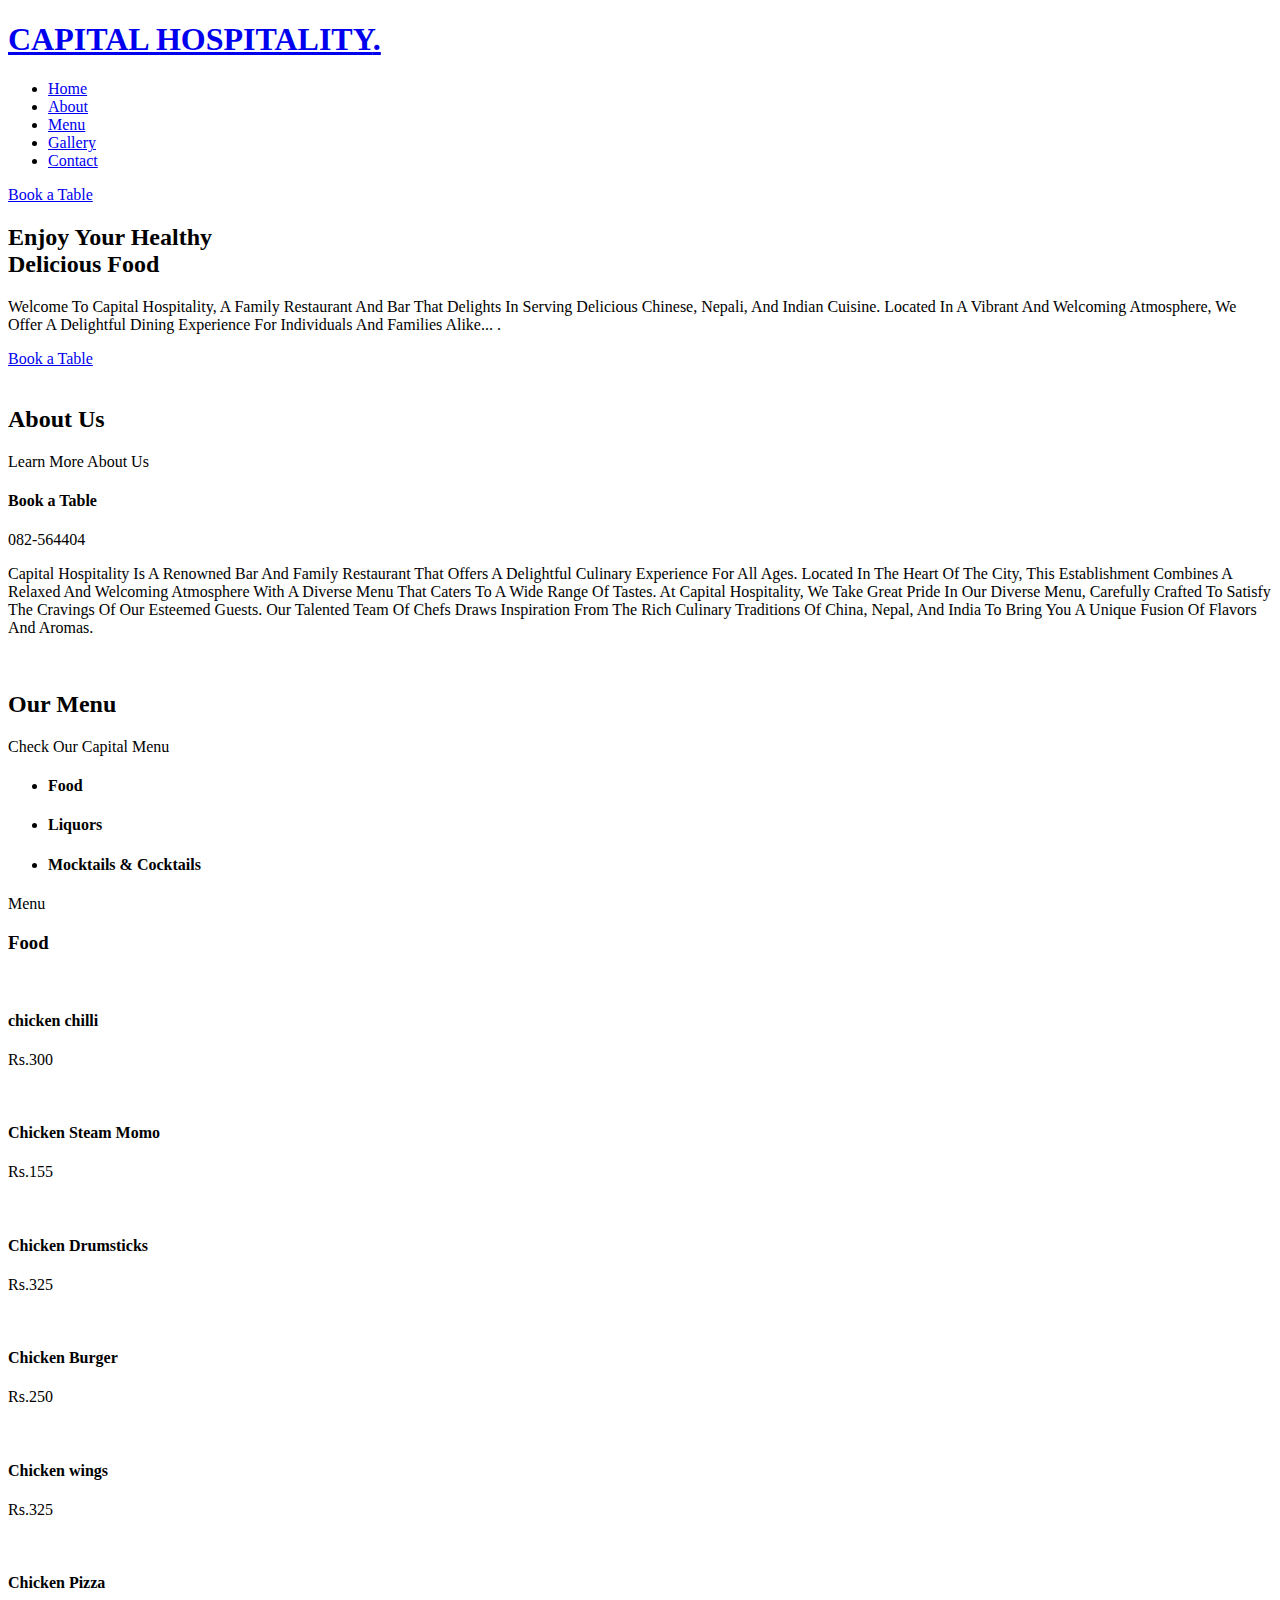
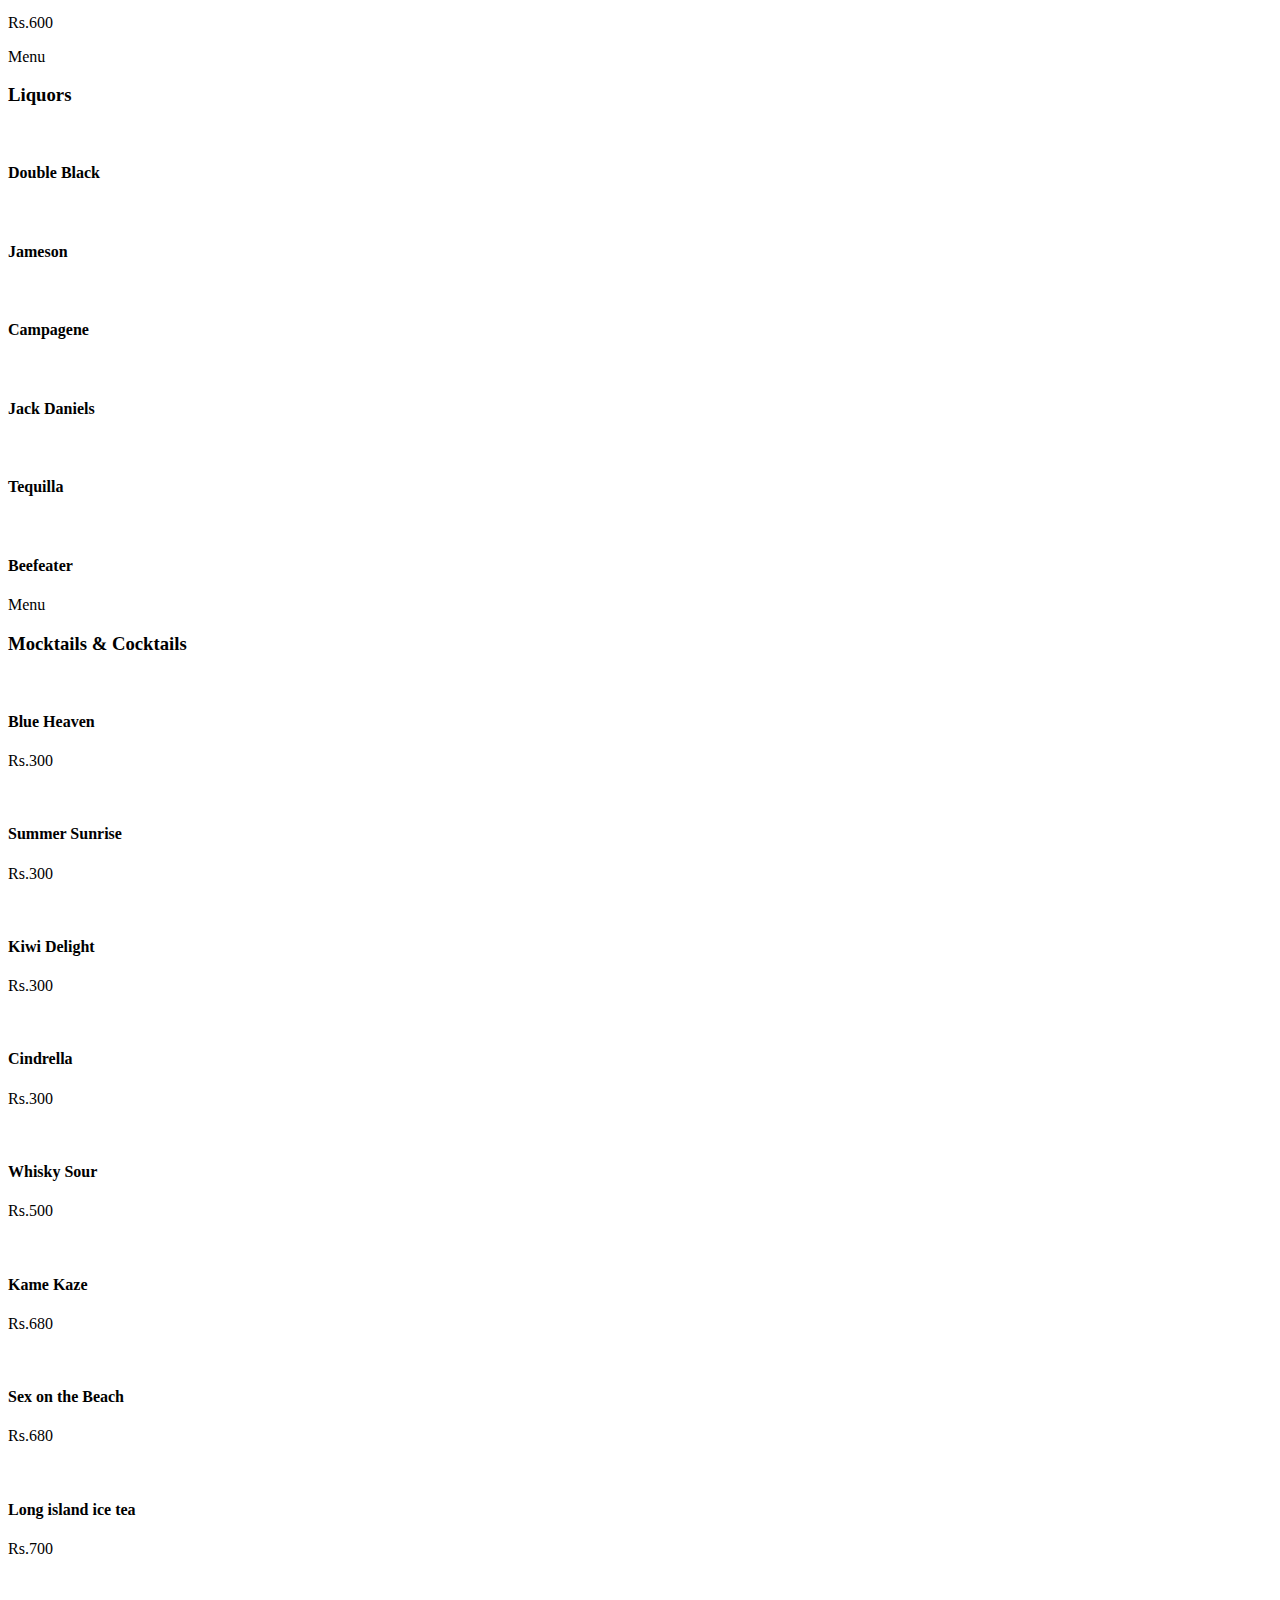
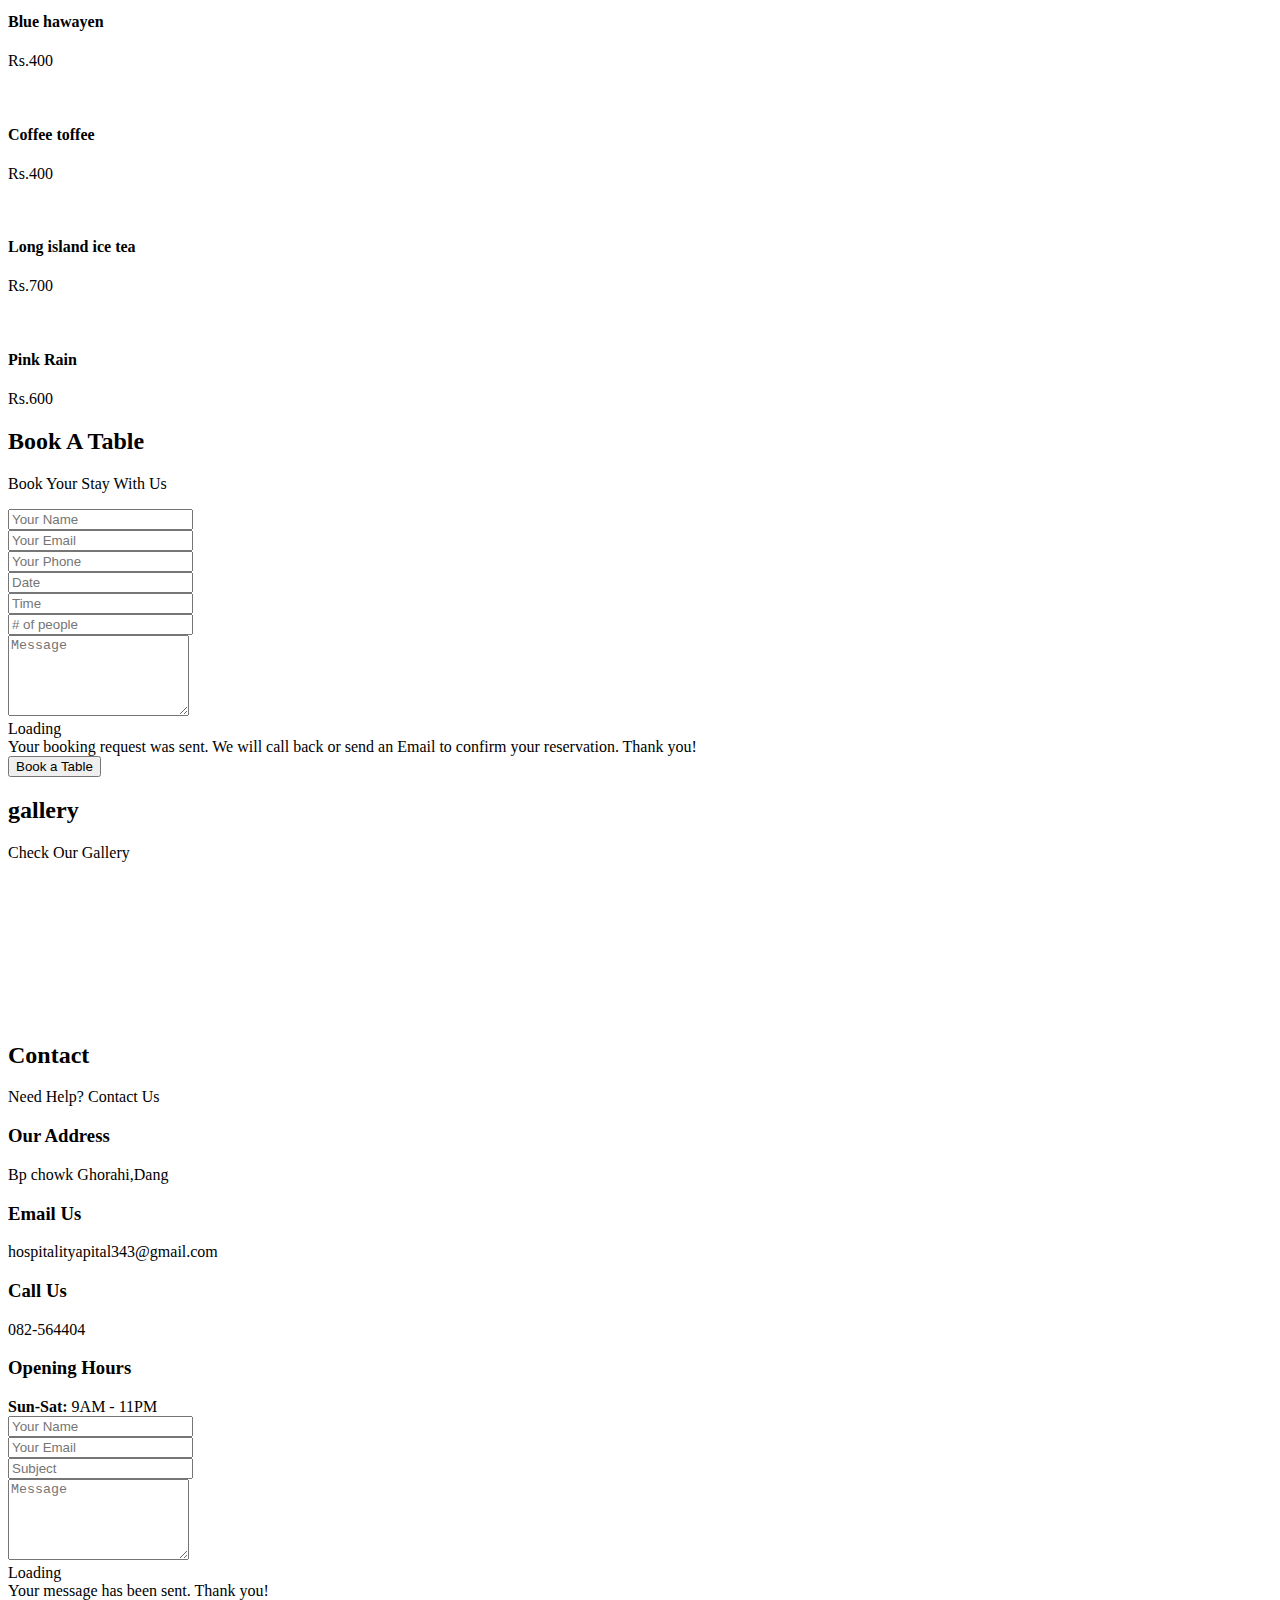
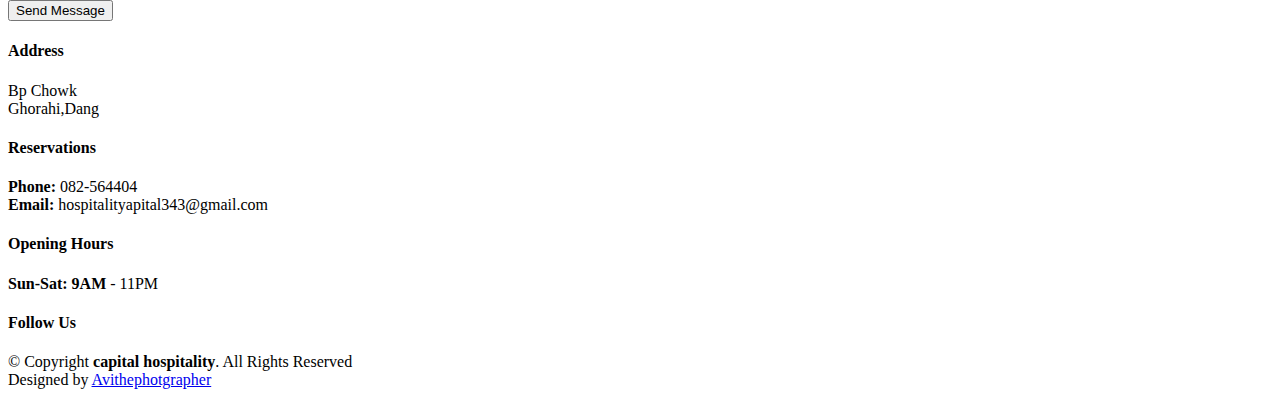
==== commit 31bce26e: "Add files via upload" ====
--- a/index.html
+++ b/index.html
@@ -1,333 +1,714 @@
 <!DOCTYPE html>
 <html lang="en">
+
 <head>
-    <meta charset="UTF-8">
-    <meta name="viewport" content="width=device-width, initial-scale=1, shrink-to-fit=no">
-    <title>capitalhospitalitydang/Capital Hospitality</title>
-    <script src="https://kit.fontawesome.com/235c681307.js" crossorigin="anonymous"></script>
-    <link rel="stylesheet" href="css/bootstrap.min.css">
-    <link rel="stylesheet" href="fonts/google-fonts.css">
-    <link rel="stylesheet" href="css/style.css">
-    <script src="jquery-3.6.0.js"></script>
-</head>
+  <meta charset="utf-8">
+  <meta content="width=device-width, initial-scale=1.0" name="viewport">
+
+  <title>Capital hospitality</title>
+  <meta content="" name="description">
+  <meta content="" name="keywords">
+
+  <!-- Favicons -->
+  <link href="assets/img/favicon.png" rel="icon">
+  <link href="assets/img/apple-touch-icon.png" rel="apple-touch-icon">
+
+  <!-- Google Fonts -->
+  <link rel="preconnect" href="https://fonts.googleapis.com">
+  <link rel="preconnect" href="https://fonts.gstatic.com" crossorigin>
+  <link href="https://fonts.googleapis.com/css2?family=Open+Sans:ital,wght@0,300;0,400;0,500;0,600;0,700;1,300;1,400;1,600;1,700&family=Amatic+SC:ital,wght@0,300;0,400;0,500;0,600;0,700;1,300;1,400;1,500;1,600;1,700&family=Inter:ital,wght@0,300;0,400;0,500;0,600;0,700;1,300;1,400;1,500;1,600;1,700&display=swap" rel="stylesheet">
+
+  <!-- Vendor CSS Files -->
+  <link href="assets/vendor/bootstrap/css/bootstrap.min.css" rel="stylesheet">
+  <link href="assets/vendor/bootstrap-icons/bootstrap-icons.css" rel="stylesheet">
+  <link href="assets/vendor/aos/aos.css" rel="stylesheet">
+  <link href="assets/vendor/glightbox/css/glightbox.min.css" rel="stylesheet">
+  <link href="assets/vendor/swiper/swiper-bundle.min.css" rel="stylesheet">
+
+  <!-- Template Main CSS File -->
+  <link href="assets/css/main.css" rel="stylesheet">
+
 <body>
 
-<!-- header section starts -->
-
-<header id="header">
-
-<nav>
-    <ul>
-        <li><a href="#home">home</a></li>
-        <li><a href="#special">special</a></li>
-        <li><a href="#about">about</a></li>
-        <li><a href="#dish">dishes</a></li>
-        <li><a href="#contact">contact</a></li>
-    </ul>
-</nav>
-
-<div class="fas fa-hamburger"></div>
-
-<a href="#" class="logo"><img src="images/logo.png" alt=""></a>
-
-</header>
-
-<!-- header section ends -->
-
-
-<!-- home section starts  -->
-
-<section id="home" class="container-fluid">
-
-<div class="row min-vh-100 align-items-center">
-    
-<div class="ml-md-5 text-md-left text-center content">
-    <h1>food that you can't resist</h1>
-    <h2>enjoy the marvelous taste</h2>
-    <p>Welcome to Capital Hospitality, a family restaurant and bar that delights in serving delicious Chinese, Nepali, and Indian cuisine. Located in a vibrant and welcoming atmosphere, we offer a delightful dining experience for individuals and families alike...</p>
-    <a href="#special"><button>get started</button></a>
-</div>
-
-<div class="video-container">
-    <video src="images/vid1.mp4" autoplay loop muted  class="vid vid1"></video>
-    <video src="images/vid2.mp4" autoplay loop muted  class="vid vid2"></video>
-    <video src="images/vid3.mp4" autoplay loop muted  class="vid vid3"></video>
-</div>
-
-<div class="controls text-center">
-    <div class="dots dot1"></div>
-    <div class="dots dot2"></div>
-    <div class="dots dot3"></div>
-</div>
-
-</div>
-
-</section>
-
-<!-- home section ends  -->
-
-
-<!-- special card section starts  -->
-
-<section id="special" class="container-fluid">
-
-<div class="heading text-center">
-<h1>our <span>special</span></h1>
-<p>Savor the magic of our special dishes.</p>
-</div>
-
-
-<div class="card-container">
-
-    <div class="card">
-        <img src="images/card1.jpg" alt="">
-        <p>Lorem ipsum dolor, sit amet consectetur adipisicing elit. Eaque eum nam, officia porro dicta molestiae! Veniam, nemo aliquid. Repellat, iste.</p>
-        <a href="#"><button>read more</button></a>
+  <!-- ======= Header ======= -->
+  <header id="header" class="header fixed-top d-flex align-items-center">
+    <div class="container d-flex align-items-center justify-content-between">
+
+      <a href="index.html" class="logo d-flex align-items-center me-auto me-lg-0">
+        <!-- Uncomment the line below if you also wish to use an image logo -->
+        <!-- <img src="assets/img/logo.png" alt=""> -->
+        <h1>CAPITAL HOSPITALITY<span>.</span></h1>
+      </a>
+
+      <nav id="navbar" class="navbar">
+        <ul>
+          <li><a href="#hero">Home</a></li>
+          <li><a href="#about">About</a></li>
+          <li><a href="#menu">Menu</a></li>
+          <li><a href="#gallery">Gallery</a></li>
+          <li><a href="#contact">Contact</a></li>
+        </ul>
+      </nav><!-- .navbar -->
+
+      <a class="btn-book-a-table" href="#book-a-table">Book a Table</a>
+      <i class="mobile-nav-toggle mobile-nav-show bi bi-list"></i>
+      <i class="mobile-nav-toggle mobile-nav-hide d-none bi bi-x"></i>
+
     </div>
-
-    <div class="card">
-        <img src="images/card2.jpg" alt="">
-        <p>Lorem ipsum dolor, sit amet consectetur adipisicing elit. Eaque eum nam, officia porro dicta molestiae! Veniam, nemo aliquid. Repellat, iste.</p>
-        <a href="#"><button>read more</button></a>
+  </header><!-- End Header -->
+
+  <!-- ======= Hero Section ======= -->
+  <section id="hero" class="hero d-flex align-items-center section-bg">
+    <div class="container">
+      <div class="row justify-content-between gy-5">
+        <div class="col-lg-5 order-2 order-lg-1 d-flex flex-column justify-content-center align-items-center align-items-lg-start text-center text-lg-start">
+          <h2 data-aos="fade-up">Enjoy Your Healthy<br>Delicious Food</h2>
+          <p data-aos="fade-up" data-aos-delay="100">Welcome To Capital Hospitality, A Family Restaurant And Bar That Delights In Serving Delicious Chinese, Nepali, And Indian Cuisine. Located In A Vibrant And Welcoming Atmosphere, We Offer A Delightful Dining Experience For Individuals And Families Alike...
+
+            .</p>
+          <div class="d-flex" data-aos="fade-up" data-aos-delay="200">
+            <a href="#book-a-table" class="btn-book-a-table">Book a Table</a>
+            
+          </div>
+        </div>
+        <div class="col-lg-5 order-1 order-lg-2 text-center text-lg-start">
+          <img src="assets/img/hero-img.png" class="img-fluid" alt="" data-aos="zoom-out" data-aos-delay="300">
+        </div>
+      </div>
     </div>
-
-    <div class="card">
-        <img src="images/card3.jpg" alt="">
-        <p>Lorem ipsum dolor, sit amet consectetur adipisicing elit. Eaque eum nam, officia porro dicta molestiae! Veniam, nemo aliquid. Repellat, iste.</p>
-        <a href="#"><button>read more</button></a>
+  </section><!-- End Hero Section -->
+
+  <main id="main">
+
+    <!-- ======= About Section ======= -->
+    <section id="about" class="about">
+      <div class="container" data-aos="fade-up">
+
+        <div class="section-header">
+          <h2>About Us</h2>
+          <p>Learn More <span>About Us</span></p>
+        </div>
+
+        <div class="row gy-4">
+          <div class="col-lg-7 position-relative about-img" style="background-image: url(assets/img/about.png) ;" data-aos="fade-up" data-aos-delay="150">
+            <div class="call-us position-absolute">
+              <h4>Book a Table</h4>
+              <p>082-564404</p>
+            </div>
+          </div>
+          <div class="col-lg-5 d-flex align-items-end" data-aos="fade-up" data-aos-delay="300">
+            <div class="content ps-0 ps-lg-5">
+              <p class="fst-italic">
+                Capital Hospitality Is A Renowned Bar And Family Restaurant That Offers A Delightful Culinary Experience For All Ages. Located In The Heart Of The City, This Establishment Combines A Relaxed And Welcoming Atmosphere With A Diverse Menu That Caters To A Wide Range Of Tastes.
+
+                At Capital Hospitality, We Take Great Pride In Our Diverse Menu, Carefully Crafted To Satisfy The Cravings Of Our Esteemed Guests. Our Talented Team Of Chefs Draws Inspiration From The Rich Culinary Traditions Of China, Nepal, And India To Bring You A Unique Fusion Of Flavors And Aromas.
+              </p>
+
+              <div class="position-relative mt-4">
+                <img src="assets/img/about-2.jpg" class="img-fluid" alt="">
+                <a href="" class=""></a>
+              </div>
+            </div>
+          </div>
+        </div>
+
+      </div>
+    </section><!-- End About Section -->
+
+            </div>
+          </div>
+
+        </div>
+
+      </div>
+    </section><!-- End Why Us Section -->
+    <!-- ======= Menu Section ======= -->
+    <section id="menu" class="menu">
+      <div class="container" data-aos="fade-up">
+
+        <div class="section-header">
+          <h2>Our Menu</h2>
+          <p>Check Our <span>Capital Menu</span></p>
+        </div>
+
+        <ul class="nav nav-tabs d-flex justify-content-center" data-aos="fade-up" data-aos-delay="200">
+
+          <li class="nav-item">
+            <a class="nav-link active show" data-bs-toggle="tab" data-bs-target="#menu-starters">
+              <h4>Food</h4>
+            </a>
+          </li><!-- End tab nav item -->
+
+          <li class="nav-item">
+            <a class="nav-link" data-bs-toggle="tab" data-bs-target="#menu-lunch">
+              <h4>Liquors</h4>
+            </a>
+          </li><!-- End tab nav item -->
+
+          <li class="nav-item">
+            <a class="nav-link" data-bs-toggle="tab" data-bs-target="#menu-dinner">
+              <h4>Mocktails & Cocktails</h4>
+            </a>
+          </li><!-- End tab nav item -->
+
+        </ul>
+
+        <div class="tab-content" data-aos="fade-up" data-aos-delay="300">
+
+          <div class="tab-pane fade active show" id="menu-starters">
+
+            <div class="tab-header text-center">
+              <p>Menu</p>
+              <h3>Food</h3>
+            </div>
+
+            <div class="row gy-5">
+
+              <div class="col-lg-4 menu-item">
+                <a href="assets/img/menu/menu-item-1.jpeg" class="glightbox"><img src="assets/img/menu/menu-item-1.jpeg" class="menu-img img-fluid" alt=""></a>
+                <h4>chicken chilli</h4>
+                <p class="ingredients">
+                  
+                </p>
+                <p class="price">
+                  Rs.300
+                </p>
+              </div><!-- Menu Item -->
+
+              <div class="col-lg-4 menu-item">
+                <a href="assets/img/menu/menu-item-2.jpg" class="glightbox"><img src="assets/img/menu/menu-item-2.jpg" class="menu-img img-fluid" alt=""></a>
+                <h4>Chicken Steam Momo</h4>
+                <p class="ingredients">
+                 
+                </p>
+                <p class="price">
+                  Rs.155
+                </p>
+              </div><!-- Menu Item -->
+
+              <div class="col-lg-4 menu-item">
+                <a href="assets/img/menu/menu-item-3.jpeg" class="glightbox"><img src="assets/img/menu/menu-item-3.jpeg" class="menu-img img-fluid" alt=""></a>
+                <h4> Chicken Drumsticks</h4>
+                <p class="ingredients">
+               
+                </p>
+                <p class="price">
+               Rs.325
+                </p>
+              </div><!-- Menu Item -->
+
+              <div class="col-lg-4 menu-item">
+                <a href="assets/img/menu/menu-item-4.jpeg" class="glightbox"><img src="assets/img/menu/menu-item-4.jpeg" class="menu-img img-fluid" alt=""></a>
+                <h4>Chicken Burger</h4>
+                <p class="ingredients">
+                  
+                </p>
+                <p class="price">
+                  Rs.250
+                </p>
+              </div><!-- Menu Item -->
+
+              <div class="col-lg-4 menu-item">
+                <a href="assets/img/menu/menu-item-5.jpeg" class="glightbox"><img src="assets/img/menu/menu-item-5.jpeg" class="menu-img img-fluid" alt=""></a>
+                <h4>Chicken wings</h4>
+                <p class="ingredients">
+                  
+                </p>
+                <p class="price">
+               Rs.325
+                </p>
+              </div><!-- Menu Item -->
+
+              <div class="col-lg-4 menu-item">
+                <a href="assets/img/menu/menu-item-6.jpeg" class="glightbox"><img src="assets/img/menu/menu-item-6.jpeg" class="menu-img img-fluid" alt=""></a>
+                <h4>Chicken Pizza</h4>
+                <p class="ingredients">
+                 
+                </p>
+                <p class="price">
+                 Rs.600
+                </p>
+              </div><!-- Menu Item -->
+
+            </div>
+          </div><!-- End Starter Menu Content -->
+
+          <div class="tab-pane fade" id="menu-lunch">
+
+            <div class="tab-header text-center">
+              <p>Menu</p>
+              <h3>Liquors</h3>
+            </div>
+
+            <div class="row gy-5">
+
+              <div class="col-lg-4 menu-item">
+                <a href="assets/img/Liquors/Liquors-1.jpg" class="glightbox"><img src="assets/img/Liquors/Liquors-1.jpg" class="menu-img img-fluid" alt=""></a>
+                <h4>Double Black</h4>
+                <p class="ingredients">
+                  
+                </p>
+                <p class="price">
+                  
+                </p>
+              </div><!-- Menu Item -->
+
+              <div class="col-lg-4 menu-item">
+                <a href="assets/img/Liquors/Liquors-2.jpg" class="glightbox"><img src="assets/img/Liquors/Liquors-2.jpg" class="menu-img img-fluid" alt=""></a>
+                <h4>Jameson</h4>
+                <p class="ingredients">
+                  
+                </p>
+                <p class="price">
+                
+                </p>
+              </div><!-- Menu Item -->
+
+              <div class="col-lg-4 menu-item">
+                <a href="assets/img/Liquors/Liquors-3.jpg" class="glightbox"><img src="assets/img/Liquors/Liquors-3.jpg" class="menu-img img-fluid" alt=""></a>
+                <h4>Campagene</h4>
+                <p class="ingredients">
+                  
+                </p>
+                <p class="price">
+                
+                </p>
+              </div><!-- Menu Item -->
+
+              <div class="col-lg-4 menu-item">
+                <a href="assets/img/Liquors/Liquors-4.jpg" class="glightbox"><img src="assets/img/Liquors/Liquors-4.jpg" class="menu-img img-fluid" alt=""></a>
+                <h4>Jack Daniels</h4>
+                <p class="ingredients">
+                  
+                </p>
+                <p class="price">
+                 
+                </p>
+              </div><!-- Menu Item -->
+
+              <div class="col-lg-4 menu-item">
+                <a href="assets/img/Liquors/Liquors-5.jpg" class="glightbox"><img src="assets/img/Liquors/Liquors-5.jpg" class="menu-img img-fluid" alt=""></a>
+                <h4>Tequilla</h4>
+                <p class="ingredients">
+                  
+                </p>
+                <p class="price">
+                
+                </p>
+              </div><!-- Menu Item -->
+
+              <div class="col-lg-4 menu-item">
+                <a href="assets/img/Liquors/Liquors-6.jpg" class="glightbox"><img src="assets/img/Liquors/Liquors-6.jpg" class="menu-img img-fluid" alt=""></a>
+                <h4>Beefeater</h4>
+                <p class="ingredients">
+                  
+                </p>
+                <p class="price">
+                 
+                </p>
+              </div><!-- Menu Item -->
+
+            </div>
+          </div><!-- End Lunch Menu Content -->
+
+          <div class="tab-pane fade" id="menu-dinner">
+
+            <div class="tab-header text-center">
+              <p>Menu</p>
+              <h3>Mocktails & Cocktails</h3>
+            </div>
+
+            <div class="row gy-5">
+
+              <div class="col-lg-4 menu-item">
+                <a href="assets/img/moctails cocktails/moctails cocktails-1.jpg" class="glightbox"><img src="assets/img/moctails cocktails/moctails cocktails-1.jpg" class="moctails cocktails-img img-fluid" alt=""></a>
+                <h4>Blue Heaven</h4>
+                <p class="ingredients">
+                  
+                </p>
+                <p class="price">
+                  Rs.300
+                </p>
+              </div><!-- Menu Item -->
+
+              <div class="col-lg-4 menu-item">
+                <a href="assets/img/moctails cocktails/moctails cocktails-2.jpg" class="glightbox"><img src="assets/img/moctails cocktails/moctails cocktails-2.jpg" class="menu-img img-fluid" alt=""></a>
+                <h4>Summer Sunrise </h4>
+                <p class="ingredients">
+                  
+                  
+                </p>
+                <p class="price">
+                  Rs.300
+                </p>
+              </div><!-- Menu Item -->
+
+              <div class="col-lg-4 menu-item">
+                <a href="assets/img/moctails cocktails/moctails cocktails-3.jpg" class="glightbox"><img src="assets/img/moctails cocktails/moctails cocktails-3.jpg" class="menu-img img-fluid" alt=""></a>
+                <h4>Kiwi Delight</h4>
+                <p class="ingredients">
+                 
+                </p>
+                <p class="price">
+                  Rs.300
+                </p>
+              </div><!-- Menu Item -->
+
+              <div class="col-lg-4 menu-item">
+                <a href="assets/img/moctails cocktails/moctails cocktails-4.jpg" class="glightbox"><img src="assets/img/moctails cocktails/moctails cocktails-4.jpg" class="menu-img img-fluid" alt=""></a>
+                <h4>Cindrella</h4>
+                <p class="ingredients">
+                  
+                </p>
+                <p class="price">
+                  Rs.300
+                </p>
+              </div><!-- Menu Item -->
+
+              <div class="col-lg-4 menu-item">
+                <a href="assets/img/moctails cocktails/moctails cocktails-5.jpg" class="glightbox"><img src="assets/img/moctails cocktails/moctails cocktails-5.jpg" class="menu-img img-fluid" alt=""></a>
+                <h4>Whisky Sour </h4>
+                <p class="ingredients">
+                 
+                </p>
+                <p class="price">
+                  Rs.500
+                </p>
+              </div><!-- Menu Item -->
+
+              <div class="col-lg-4 menu-item">
+                <a href="assets/img/moctails cocktails/moctails cocktails-6.jpg" class="glightbox"><img src="assets/img/moctails cocktails/moctails cocktails-6.jpg" class="menu-img img-fluid" alt=""></a>
+                <h4>Kame Kaze</h4>
+                <p class="ingredients">
+                 
+                </p>
+                <p class="price">
+                 Rs.680
+                </p>
+              </div><!-- Menu Item -->
+
+              <div class="col-lg-4 menu-item">
+                <a href="assets/img/moctails cocktails/moctails cocktails-7.jpg" class="glightbox"><img src="assets/img/moctails cocktails/moctails cocktails-7.jpg" class="menu-img img-fluid" alt=""></a>
+                <h4>Sex on the Beach </h4>
+                <p class="ingredients">
+                  
+                </p>
+                <p class="price">
+                 Rs.680
+                </p>
+              </div><!-- Menu Item -->
+
+              <div class="col-lg-4 menu-item">
+                <a href="assets/img/moctails cocktails/moctails cocktails-8.jpg" class="glightbox"><img src="assets/img/moctails cocktails/moctails cocktails-8.jpg" class="menu-img img-fluid" alt=""></a>
+                <h4>Long island ice tea</h4>
+                <p class="ingredients">
+                  
+                </p>
+                <p class="price">
+                  Rs.700
+                </p>
+              </div><!-- Menu Item -->
+
+          
+              <div class="col-lg-4 menu-item">
+                <a href="assets/img/moctails cocktails/moctails cocktails-10.jpeg" class="glightbox"><img src="assets/img/moctails cocktails/moctails cocktails-10.jpeg" class="menu-img img-fluid" alt=""></a>
+                <h4>Blue hawayen</h4>
+                <p class="ingredients">
+                  
+                </p>
+                <p class="price">
+                  Rs.400
+                </p>
+              </div><!-- Menu Item -->
+
+              <div class="col-lg-4 menu-item">
+                <a href="assets/img/moctails cocktails/moctails cocktails-11.jpeg" class="glightbox"><img src="assets/img/moctails cocktails/moctails cocktails-11.jpeg" class="menu-img img-fluid" alt=""></a>
+                <h4>Coffee toffee</h4>
+                <p class="ingredients">
+                  
+                </p>
+                <p class="price">
+                  Rs.400
+                </p>
+              </div><!-- Menu Item -->
+
+              <div class="col-lg-4 menu-item">
+                <a href="assets/img/moctails cocktails/moctails cocktails-12.jpeg" class="glightbox"><img src="assets/img/moctails cocktails/moctails cocktails-12.jpeg" class="menu-img img-fluid" alt=""></a>
+                <h4>Long island ice tea</h4>
+                <p class="ingredients">
+                  
+                </p>
+                <p class="price">
+                  Rs.700
+                </p>
+              </div><!-- Menu Item -->
+
+              <div class="col-lg-4 menu-item">
+                <a href="assets/img/moctails cocktails/moctails cocktails-13.jpeg" class="glightbox"><img src="assets/img/moctails cocktails/moctails cocktails-13.jpeg" class="menu-img img-fluid" alt=""></a>
+                <h4>Pink Rain</h4>
+                <p class="ingredients">
+                  
+                </p>
+                <p class="price">
+                  Rs.600
+                </p>
+              </div><!-- Menu Item -->
+
+            </div>
+          </div><!-- End Dinner Menu Content -->
+
+        </div>
+
+      </div>
+    </section><!-- End Menu Section -->
+          </div>
+          <div class="swiper-pagination"></div>
+        </div>
+
+    <!-- ======= Book A Table Section ======= -->
+    <section id="book-a-table" class="book-a-table">
+      <div class="container" data-aos="fade-up">
+
+        <div class="section-header">
+          <h2>Book A Table</h2>
+          <p>Book <span>Your Stay</span> With Us</p>
+        </div>
+
+        <div class="row g-0">
+
+          <div class="col-lg-4 reservation-img" style="background-image: url(assets/img/reservation.jpg);" data-aos="zoom-out" data-aos-delay="200"></div>
+
+          <div class="col-lg-8 d-flex align-items-center reservation-form-bg">
+            <form action="forms/book-a-table.php" method="post" role="form" class="php-email-form" data-aos="fade-up" data-aos-delay="100">
+              <div class="row gy-4">
+                <div class="col-lg-4 col-md-6">
+                  <input type="text" name="name" class="form-control" id="name" placeholder="Your Name" data-rule="minlen:4" data-msg="Please enter at least 4 chars">
+                  <div class="validate"></div>
+                </div>
+                <div class="col-lg-4 col-md-6">
+                  <input type="email" class="form-control" name="email" id="email" placeholder="Your Email" data-rule="email" data-msg="Please enter a valid email">
+                  <div class="validate"></div>
+                </div>
+                <div class="col-lg-4 col-md-6">
+                  <input type="text" class="form-control" name="phone" id="phone" placeholder="Your Phone" data-rule="minlen:4" data-msg="Please enter at least 4 chars">
+                  <div class="validate"></div>
+                </div>
+                <div class="col-lg-4 col-md-6">
+                  <input type="text" name="date" class="form-control" id="date" placeholder="Date" data-rule="minlen:4" data-msg="Please enter at least 4 chars">
+                  <div class="validate"></div>
+                </div>
+                <div class="col-lg-4 col-md-6">
+                  <input type="text" class="form-control" name="time" id="time" placeholder="Time" data-rule="minlen:4" data-msg="Please enter at least 4 chars">
+                  <div class="validate"></div>
+                </div>
+                <div class="col-lg-4 col-md-6">
+                  <input type="number" class="form-control" name="people" id="people" placeholder="# of people" data-rule="minlen:1" data-msg="Please enter at least 1 chars">
+                  <div class="validate"></div>
+                </div>
+              </div>
+              <div class="form-group mt-3">
+                <textarea class="form-control" name="message" rows="5" placeholder="Message"></textarea>
+                <div class="validate"></div>
+              </div>
+              <div class="mb-3">
+                <div class="loading">Loading</div>
+                <div class="error-message"></div>
+                <div class="sent-message">Your booking request was sent. We will call back or send an Email to confirm your reservation. Thank you!</div>
+              </div>
+              <div class="text-center"><button type="submit">Book a Table</button></div>
+            </form>
+          </div><!-- End Reservation Form -->
+
+        </div>
+
+      </div>
+    </section><!-- End Book A Table Section -->
+
+    <!-- ======= Gallery Section ======= -->
+    <section id="gallery" class="gallery section-bg">
+      <div class="container" data-aos="fade-up">
+
+        <div class="section-header">
+          <h2>gallery</h2>
+          <p>Check <span>Our Gallery</span></p>
+        </div>
+
+        <div class="gallery-slider swiper">
+          <div class="swiper-wrapper align-items-center">
+            <div class="swiper-slide"><a class="glightbox" data-gallery="images-gallery" href="assets/img/gallery/gallery-1.jpg"><img src="assets/img/gallery/gallery-1.jpg" class="img-fluid" alt=""></a></div>
+            <div class="swiper-slide"><a class="glightbox" data-gallery="images-gallery" href="assets/img/gallery/gallery-2.jpg"><img src="assets/img/gallery/gallery-2.jpg" class="img-fluid" alt=""></a></div>
+            <div class="swiper-slide"><a class="glightbox" data-gallery="images-gallery" href="assets/img/gallery/gallery-3.jpg"><img src="assets/img/gallery/gallery-3.jpg" class="img-fluid" alt=""></a></div>
+            <div class="swiper-slide"><a class="glightbox" data-gallery="images-gallery" href="assets/img/gallery/gallery-4.jpg"><img src="assets/img/gallery/gallery-4.jpg" class="img-fluid" alt=""></a></div>
+            <div class="swiper-slide"><a class="glightbox" data-gallery="images-gallery" href="assets/img/gallery/gallery-5.jpg"><img src="assets/img/gallery/gallery-5.jpg" class="img-fluid" alt=""></a></div>
+            <div class="swiper-slide"><a class="glightbox" data-gallery="images-gallery" href="assets/img/gallery/gallery-6.jpg"><img src="assets/img/gallery/gallery-6.jpg" class="img-fluid" alt=""></a></div>
+            <div class="swiper-slide"><a class="glightbox" data-gallery="images-gallery" href="assets/img/gallery/gallery-7.jpg"><img src="assets/img/gallery/gallery-7.jpg" class="img-fluid" alt=""></a></div>
+            <div class="swiper-slide"><a class="glightbox" data-gallery="images-gallery" href="assets/img/gallery/gallery-8.jpg"><img src="assets/img/gallery/gallery-8.jpg" class="img-fluid" alt=""></a></div>
+          </div>
+          <div class="swiper-pagination"></div>
+        </div>
+
+      </div>
+    </section><!-- End Gallery Section -->
+
+    <!-- ======= Contact Section ======= -->
+    <section id="contact" class="contact">
+      <div class="container" data-aos="fade-up">
+
+        <div class="section-header">
+          <h2>Contact</h2>
+          <p>Need Help? <span>Contact Us</span></p>
+        </div>
+
+        <div class="row gy-4">
+
+          <div class="col-md-6">
+            <div class="info-item  d-flex align-items-center">
+              <i class="icon bi bi-map flex-shrink-0"></i>
+              <div>
+                <h3>Our Address</h3>
+                <p>Bp chowk Ghorahi,Dang</p>
+              </div>
+            </div>
+          </div><!-- End Info Item -->
+
+          <div class="col-md-6">
+            <div class="info-item d-flex align-items-center">
+              <i class="icon bi bi-envelope flex-shrink-0"></i>
+              <div>
+                <h3>Email Us</h3>
+                <p>hospitalityapital343@gmail.com</p>
+              </div>
+            </div>
+          </div><!-- End Info Item -->
+
+          <div class="col-md-6">
+            <div class="info-item  d-flex align-items-center">
+              <i class="icon bi bi-telephone flex-shrink-0"></i>
+              <div>
+                <h3>Call Us</h3>
+                <p>082-564404</p>
+              </div>
+            </div>
+          </div><!-- End Info Item -->
+
+          <div class="col-md-6">
+            <div class="info-item  d-flex align-items-center">
+              <i class="icon bi bi-share flex-shrink-0"></i>
+              <div>
+                <h3>Opening Hours</h3>
+                <div><strong>Sun-Sat:</strong> 9AM - 11PM
+                </div>
+              </div>
+            </div>
+          </div><!-- End Info Item -->
+
+        </div>
+
+        <form action="forms/contact.php" method="post" role="form" class="php-email-form p-3 p-md-4">
+          <div class="row">
+            <div class="col-xl-6 form-group">
+              <input type="text" name="name" class="form-control" id="name" placeholder="Your Name" required>
+            </div>
+            <div class="col-xl-6 form-group">
+              <input type="email" class="form-control" name="email" id="email" placeholder="Your Email" required>
+            </div>
+          </div>
+          <div class="form-group">
+            <input type="text" class="form-control" name="subject" id="subject" placeholder="Subject" required>
+          </div>
+          <div class="form-group">
+            <textarea class="form-control" name="message" rows="5" placeholder="Message" required></textarea>
+          </div>
+          <div class="my-3">
+            <div class="loading">Loading</div>
+            <div class="error-message"></div>
+            <div class="sent-message">Your message has been sent. Thank you!</div>
+          </div>
+          <div class="text-center"><button type="submit">Send Message</button></div>
+        </form><!--End Contact Form -->
+
+      </div>
+    </section><!-- End Contact Section -->
+
+  </main><!-- End #main -->
+
+  <!-- ======= Footer ======= -->
+  <footer id="footer" class="footer">
+
+    <div class="container">
+      <div class="row gy-3">
+        <div class="col-lg-3 col-md-6 d-flex">
+          <i class="bi bi-geo-alt icon"></i>
+          <div>
+            <h4>Address</h4>
+            <p>
+              Bp Chowk <br>
+              Ghorahi,Dang<br>
+            </p>
+          </div>
+
+        </div>
+
+        <div class="col-lg-3 col-md-6 footer-links d-flex">
+          <i class="bi bi-telephone icon"></i>
+          <div>
+            <h4>Reservations</h4>
+            <p>
+              <strong>Phone:</strong> 082-564404<br>
+              <strong>Email:</strong> hospitalityapital343@gmail.com <br>
+            </p>
+          </div>
+        </div>
+
+        <div class="col-lg-3 col-md-6 footer-links d-flex">
+          <i class="bi bi-clock icon"></i>
+          <div>
+            <h4>Opening Hours</h4>
+            <p>
+              <strong>Sun-Sat: 9AM</strong> - 11PM<br>
+            </p>
+          </div>
+        </div>
+
+        <div class="col-lg-3 col-md-6 footer-links">
+          <h4>Follow Us</h4>
+          <div class="social-links d-flex">
+           
+            <a href="#" class="instagram"><i class="bi bi-instagram"></i></a>
+            <a href="#" class="https://www.facebook.com/capitalhospitalitydang"><i class="bi bi-facebook"></i></a>
+          </div>
+        </div>
+
+      </div>
     </div>
 
-</div>
-
-</section>
-
-<!-- special card section ends  -->
-
-<!-- about section starts  -->
-
-<section id="about" class="container">
-
-    <div class="heading text-center">
-    <h1><span>about</span> us</h1>
+    <div class="container">
+      <div class="copyright">
+        &copy; Copyright <strong><span>capital hospitality</span></strong>. All Rights Reserved
+      </div>
+      <div class="credits">
+        Designed by <a href="https://www.facebook.com/avithephotographer">Avithephotgrapher</a>
+      </div>
     </div>
 
-    <div class="row min-vh-100">
-
-        <div class="col-md-6 text-center text-md-left align-self-center content">
-            <p>Capital Hospitality is a renowned bar and family restaurant that offers a delightful culinary experience for all ages. Located in the heart of the city, this establishment combines a relaxed and welcoming atmosphere with a diverse menu that caters to a wide range of tastes.
-
-            </p>
-            <p>At Capital Hospitality, we take great pride in our diverse menu, carefully crafted to satisfy the cravings of our esteemed guests. Our talented team of chefs draws inspiration from the rich culinary traditions of China, Nepal, and India to bring you a unique fusion of flavors and aromas.
-
-            </p>
-            <a href="#"><button>learn more</button></a>
-        </div>
-
-        <div class="col-md-6 image">
-            <img src="images/pic.png" alt="">
-        </div>
-
-    </div>
-
-</section>
-
-<!-- about section ends  -->
-
-
-<!-- dish section starts  -->
-
-<section id="dish" class="container">
-
-    <div class="heading text-center">
-        <h1>our <span>dishes</span></h1>
-    </div>
-
-    <div class="box-container">
-
-        <div class="box">
-            <img src="images/dish1.jpg" alt="">
-            <div class="info">
-                <h3>dish1</h3>
-                <p>Lorem ipsum dolor sit amet consectetur, adipisicing elit. Quisquam, nihil.</p>
-                <a href="#"><button>view</button></a>
-            </div>
-        </div>
-
-        <div class="box">
-            <img src="images/dish2.jpg" alt="">
-            <div class="info">
-                <h3>dish2</h3>
-                <p>Lorem ipsum dolor sit amet consectetur, adipisicing elit. Quisquam, nihil.</p>
-                <a href="#"><button>view</button></a>
-            </div>
-        </div>
-
-        <div class="box">
-            <img src="images/dish3.jpg" alt="">
-            <div class="info">
-                <h3>dish3</h3>
-                <p>Lorem ipsum dolor sit amet consectetur, adipisicing elit. Quisquam, nihil.</p>
-                <a href="#"><button>view</button></a>
-            </div>
-        </div>
-
-        <div class="box">
-            <img src="images/dish4.jpg" alt="">
-            <div class="info">
-                <h3>dish4</h3>
-                <p>Lorem ipsum dolor sit amet consectetur, adipisicing elit. Quisquam, nihil.</p>
-                <a href="#"><button>view</button></a>
-            </div>
-        </div>
-
-        <div class="box">
-            <img src="images/dish5.jpg" alt="">
-            <div class="info">
-                <h3>dish5</h3>
-                <p>Lorem ipsum dolor sit amet consectetur, adipisicing elit. Quisquam, nihil.</p>
-                <a href="#"><button>view</button></a>
-            </div>
-        </div>
-
-        <div class="box">
-            <img src="images/dish6.jpg" alt="">
-            <div class="info">
-                <h3>dish6</h3>
-                <p>Lorem ipsum dolor sit amet consectetur, adipisicing elit. Quisquam, nihil.</p>
-                <a href="#"><button>view</button></a>
-            </div>
-        </div>
-
-    </div>
-
-</section>
-
-<!-- dish section ends  -->
-
-<!-- contact section starts  -->
-
-<section id="contact" class="container-fluid">
-
-    <div class="heading text-center">
-        <h1><span>contact</span> us</h1>
-    </div>
-
-    <div class="row justify-content-center">
-
-        <form action="" class="col-md-7">
-
-            <div class="inputBox">
-                <input type="text" required>
-                <h3>full name</h3>
-            </div>
-
-            <div class="inputBox">
-                <input type="email" required>
-                <h3>e-mail</h3>
-            </div>
-
-            <div class="inputBox">
-                <textarea required name="" id="" cols="30" rows="10"></textarea>
-                <h3>message</h3>
-            </div>
-
-            <input type="submit" value="send">
-
-        </form>
-
-    </div>
-
-</section>
-
-<!-- contact section ends  -->
-
-<!-- footer section starts  -->
-
-<section id="footer" class="container-fluid">
-
-<div class="row align-items-center">
-
-<div class="col-md-4 brand">
-
-<a href="#" class="logo"><img src="images/logo.png" alt=""></a>
-
-<div class="icons">
-    <a href="https://facebook.com/freewebsitecode" class="fab fa-facebook-f"></a>
-    <a href="https://www.instagram.com/capitalhospitalitydang/?hl=en" class="fab fa-instagram"></a>
-    <a href="https://www.youtube.com/@capitalhospitality908/featured" class="fab fa-youtube"></a>
-</div>
-
-</div>
-
-<div class="col-md-4 footer-links">
-<h3>links:</h3>
-<a href="#home">home</a>
-<a href="#special">special</a>
-<a href="#about">about</a>
-<a href="#dish">dish</a>
-<a href="#contact">contact</a>
-</div>
-
-<div class="col-md-4 text-center text-md-left letter">
-<h2>newsletter</h2>
-<input type="text"><br>
-<input type="submit" value="subscribe">
-</div>
-
-</div>
-
-<h1>&copy; copyright @ 2023 by <span><a href="https://www.facebook.com/avithephotographer" target="_blank">avithephotographer </a></span></h1>
-
-<br><br>
-</section>
-
-<!-- footer section ends  -->
-
-<!-- script part starts  -->
-
-<script>
-
-$(document).ready(function(){
-
-    $('.fa-hamburger').click(function(){
-        $(this).toggleClass('fa-times');
-        $('nav').toggleClass('nav-toggle');
-    });
-
-    $('nav ul li a').click(function(){
-        $('.fa-hamburger').removeClass('fa-times');
-        $('nav').removeClass('nav-toggle');
-    });
-
-    $('.dot1').click(function(){
-        $('.vid1').css('display','block');
-        $('.vid2').css('display','none');
-        $('.vid3').css('display','none');
-    });
-
-    $('.dot2').click(function(){
-        $('.vid2').css('display','block');
-        $('.vid1').css('display','none');
-        $('.vid3').css('display','none');
-    });
-
-    $('.dot3').click(function(){
-        $('.vid3').css('display','block');
-        $('.vid1').css('display','none');
-        $('.vid2').css('display','none');
-    });
-
-    $(window).on('scroll load',function(){
-        if($(window).scrollTop() > 10){
-            $('#header').addClass('header-active');
-        }else{
-            $('#header').removeClass('header-active');
-        }
-    });
-
-});
-
-</script>
-
-</body> 
+  </footer><!-- End Footer -->
+  <!-- End Footer -->
+
+  <a href="#" class="scroll-top d-flex align-items-center justify-content-center"><i class="bi bi-arrow-up-short"></i></a>
+
+  <div id="preloader"></div>
+
+  <!-- Vendor JS Files -->
+  <script src="assets/vendor/bootstrap/js/bootstrap.bundle.min.js"></script>
+  <script src="assets/vendor/aos/aos.js"></script>
+  <script src="assets/vendor/glightbox/js/glightbox.min.js"></script>
+  <script src="assets/vendor/purecounter/purecounter_vanilla.js"></script>
+  <script src="assets/vendor/swiper/swiper-bundle.min.js"></script>
+  <script src="assets/vendor/php-email-form/validate.js"></script>
+
+  <!-- Template Main JS File -->
+  <script src="assets/js/main.js"></script>
+
+</body>
+
 </html>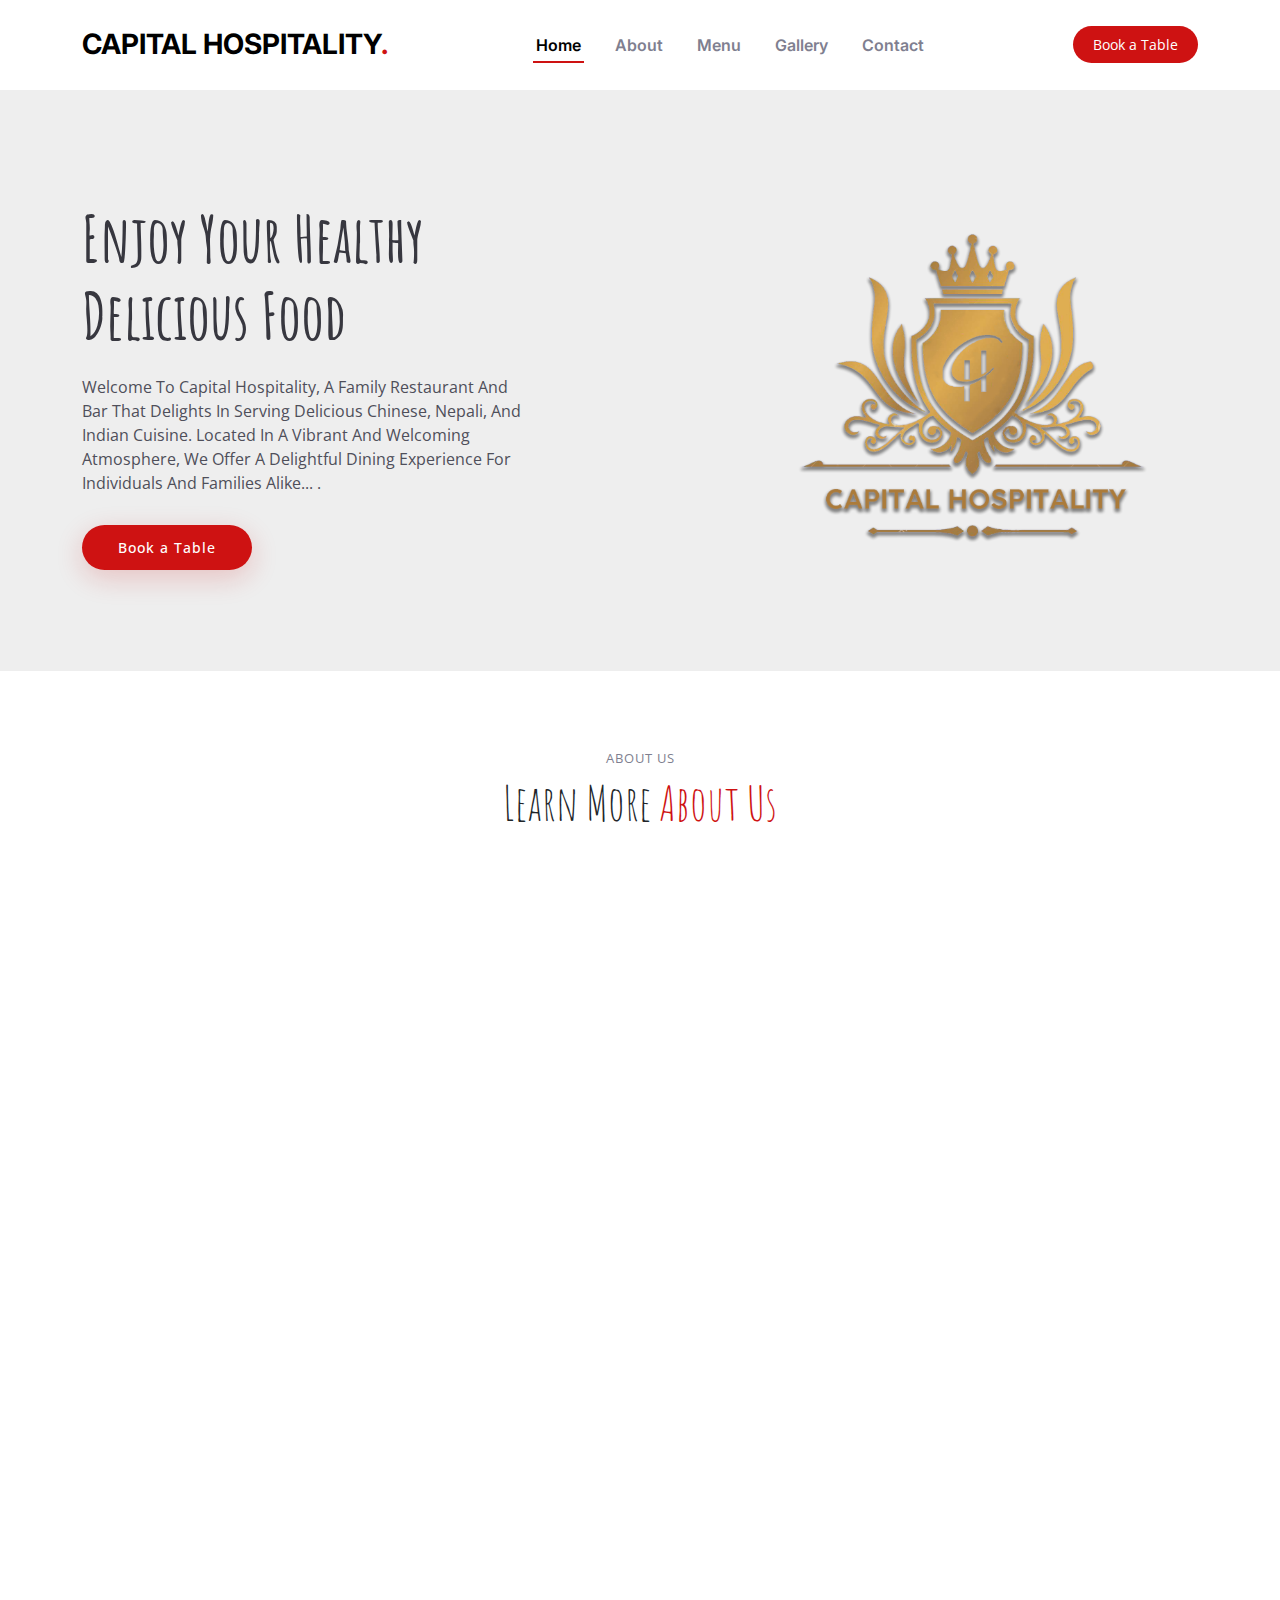
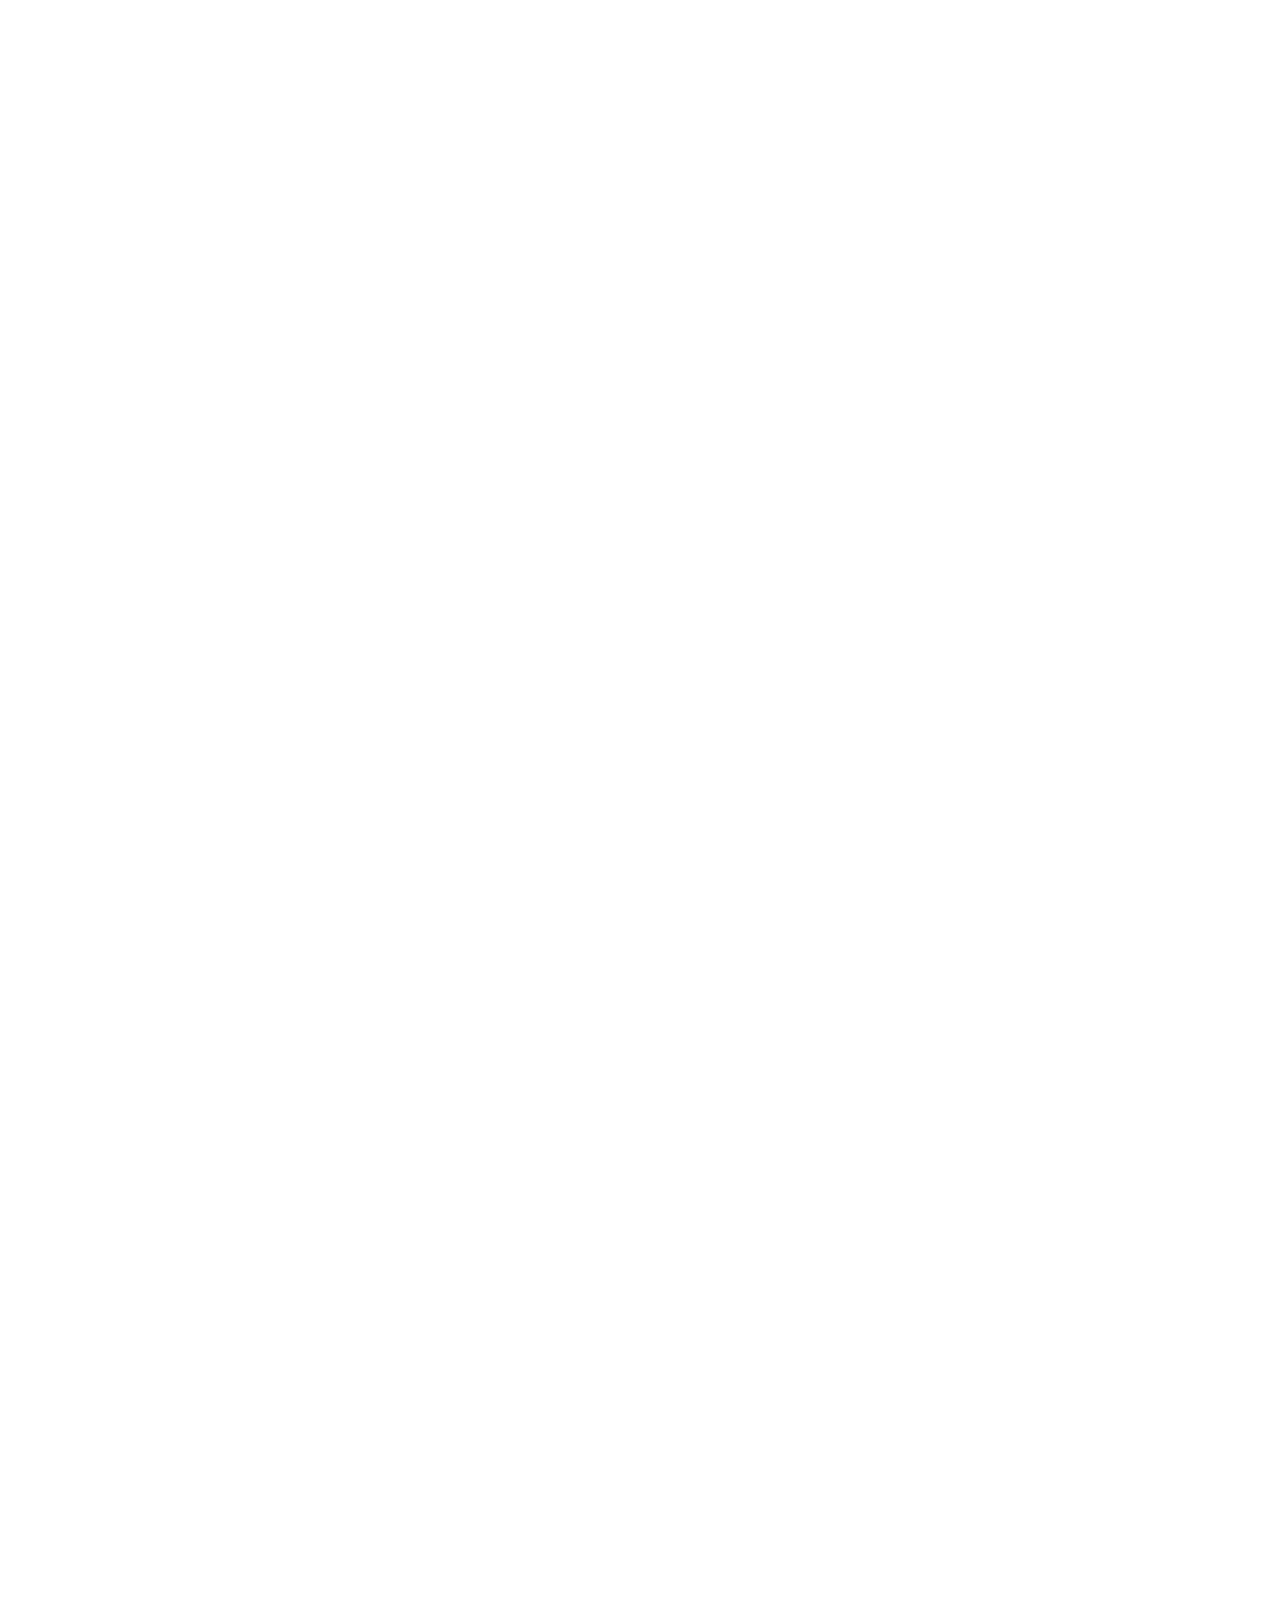
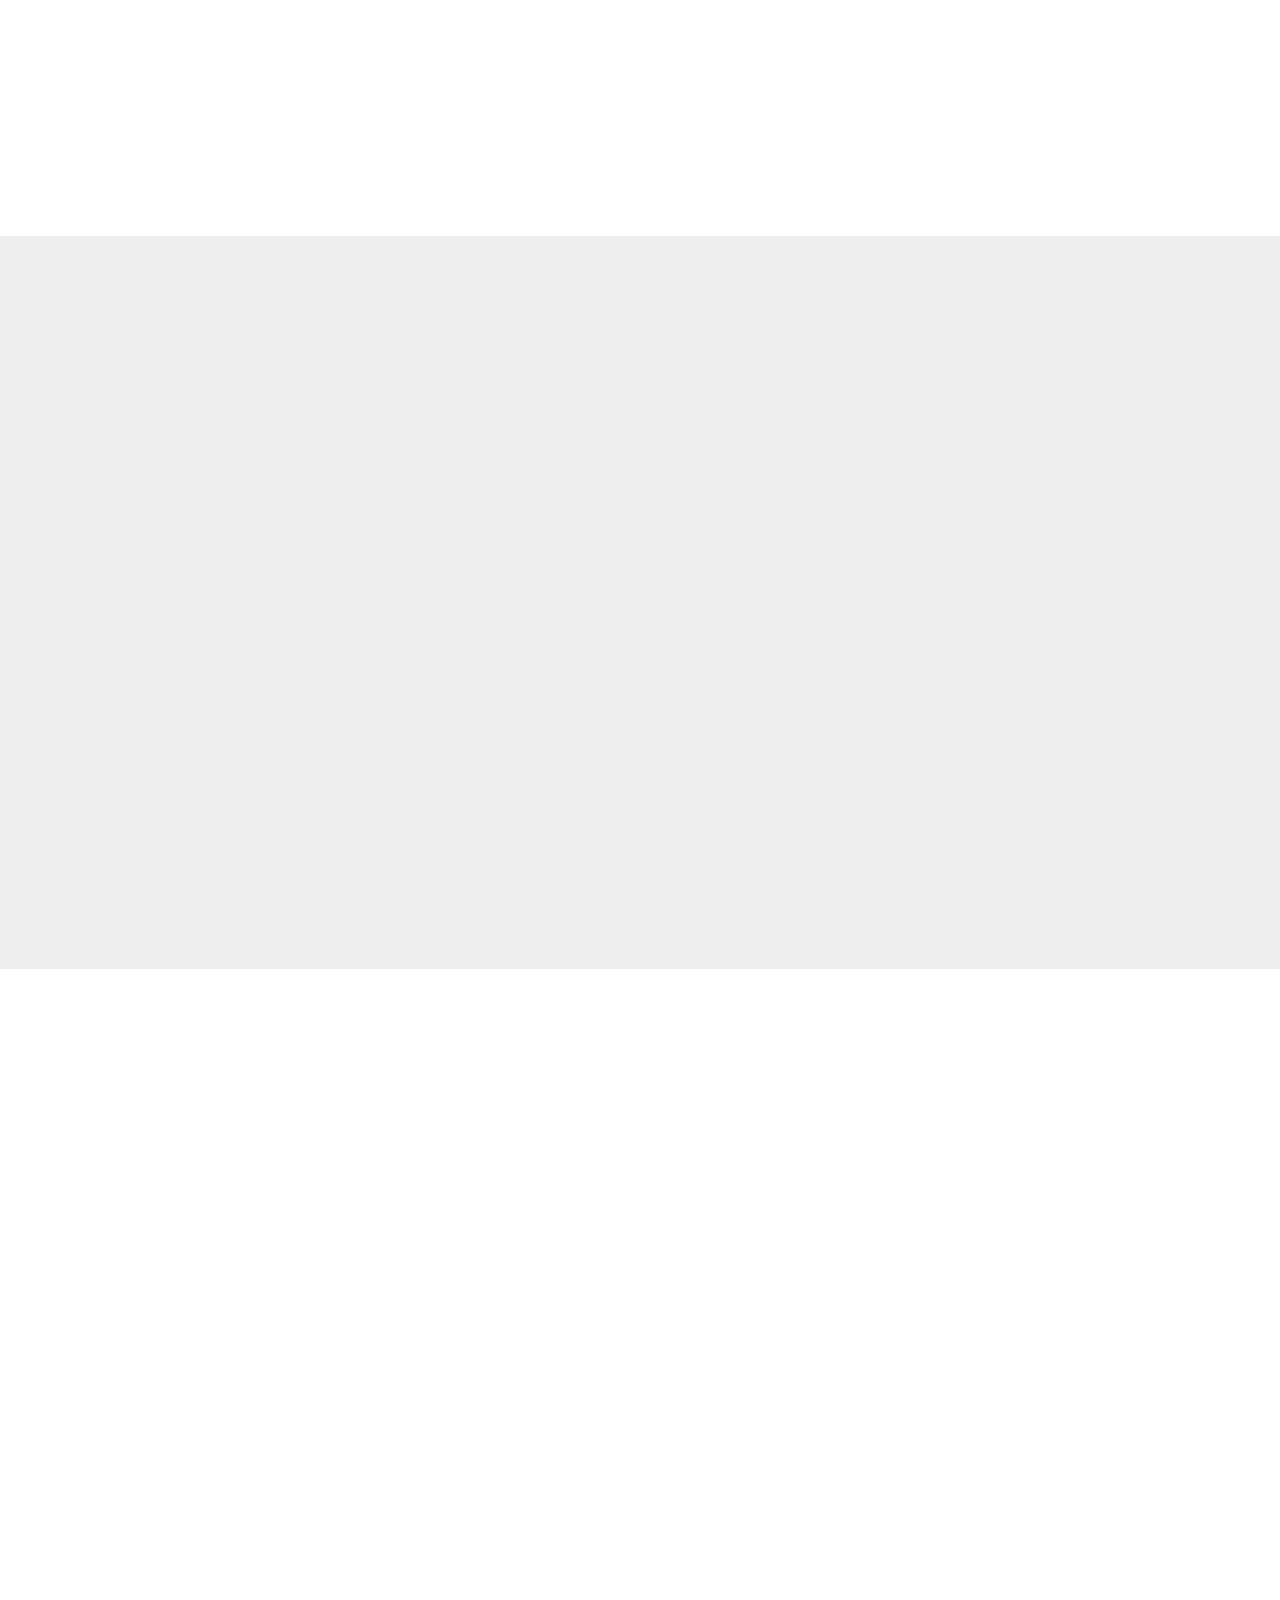
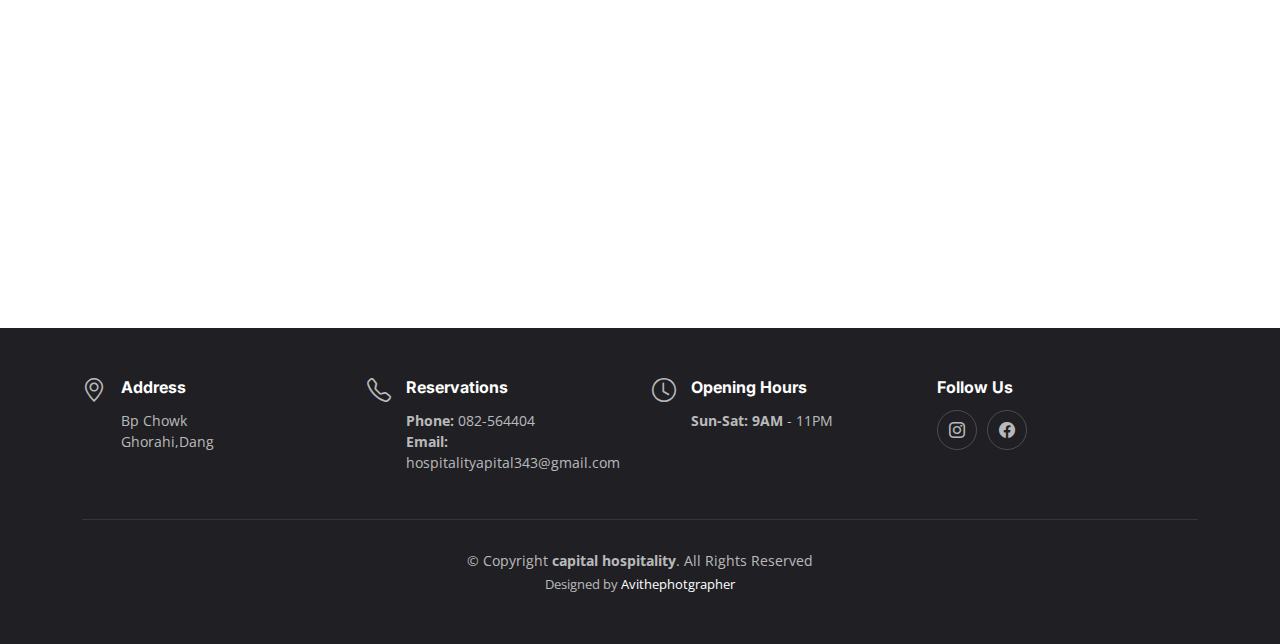
==== commit db1529a3: "Update index.html" ====
--- a/index.html
+++ b/index.html
@@ -5,7 +5,7 @@
   <meta charset="utf-8">
   <meta content="width=device-width, initial-scale=1.0" name="viewport">
 
-  <title>Capital hospitality</title>
+  <title>Capital hospitality Dang</title>
   <meta content="" name="description">
   <meta content="" name="keywords">
 
@@ -711,4 +711,4 @@
 
 </body>
 
-</html>+</html>
